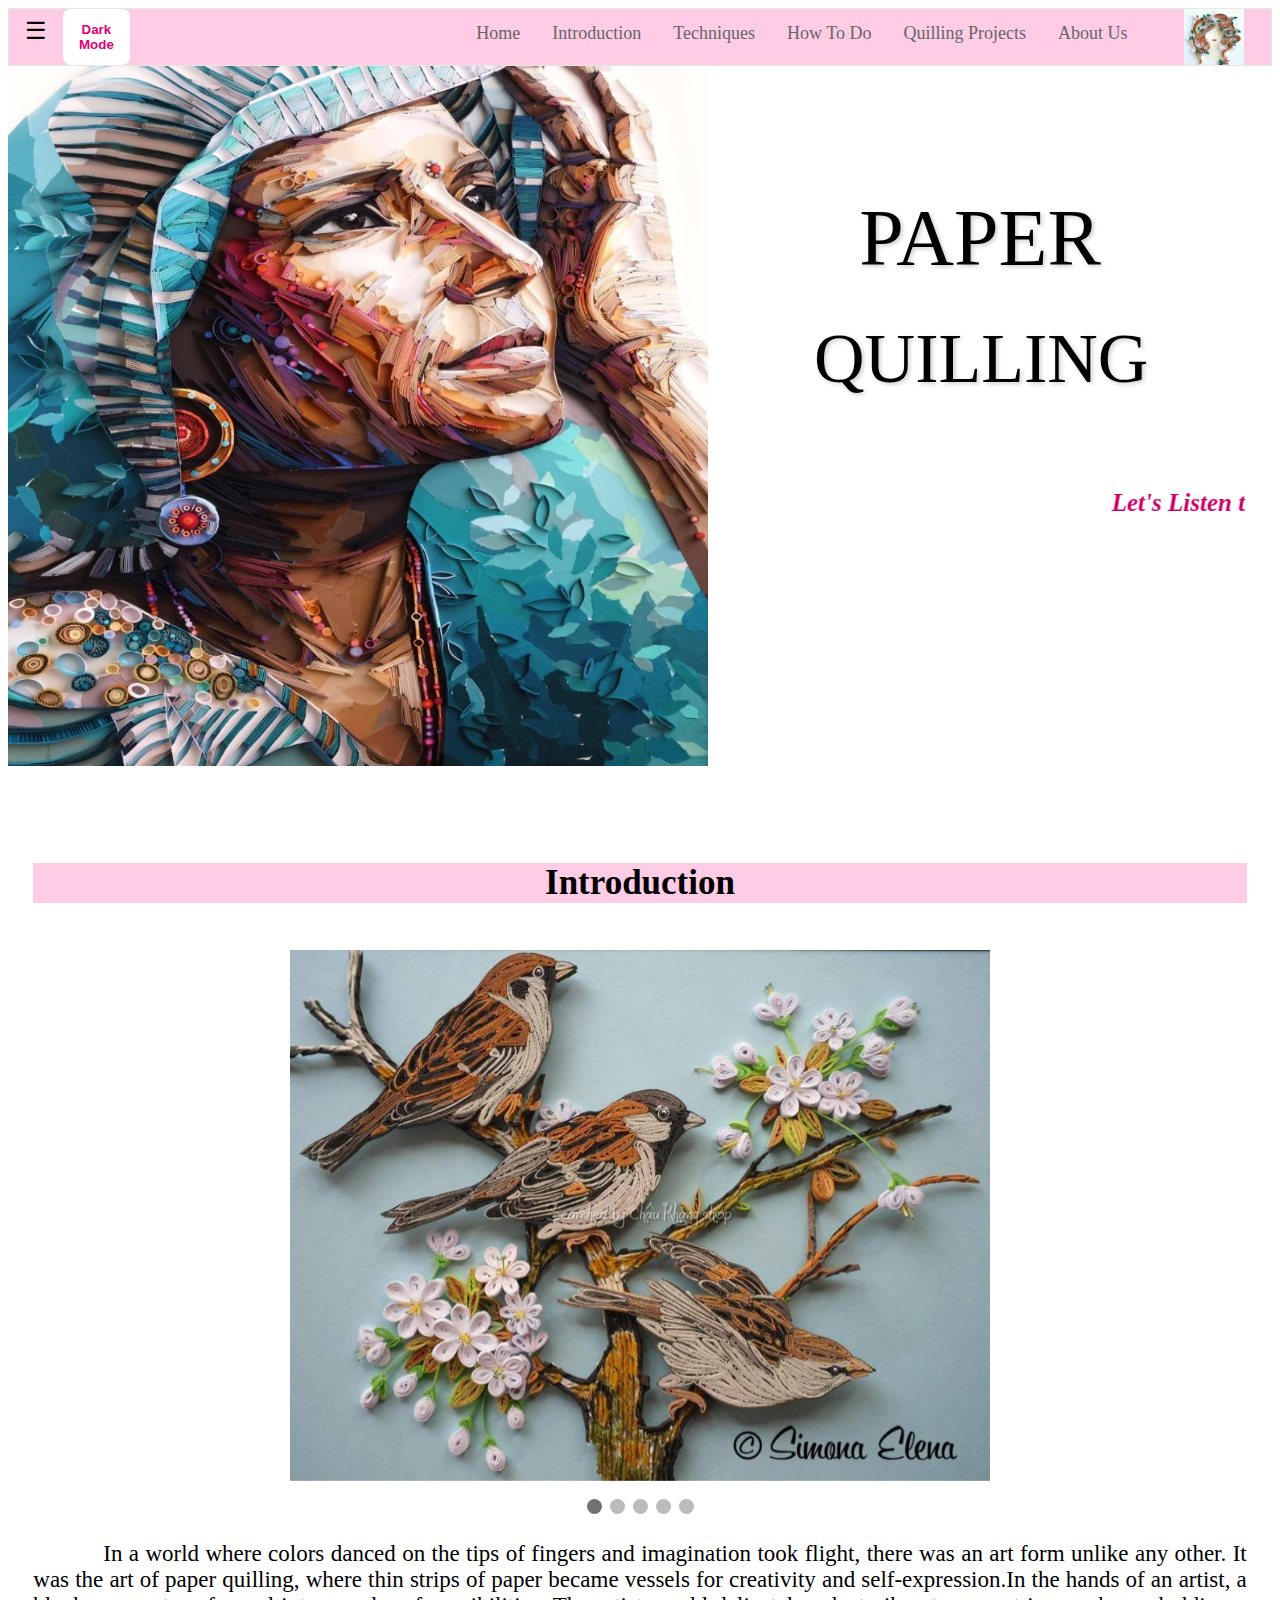
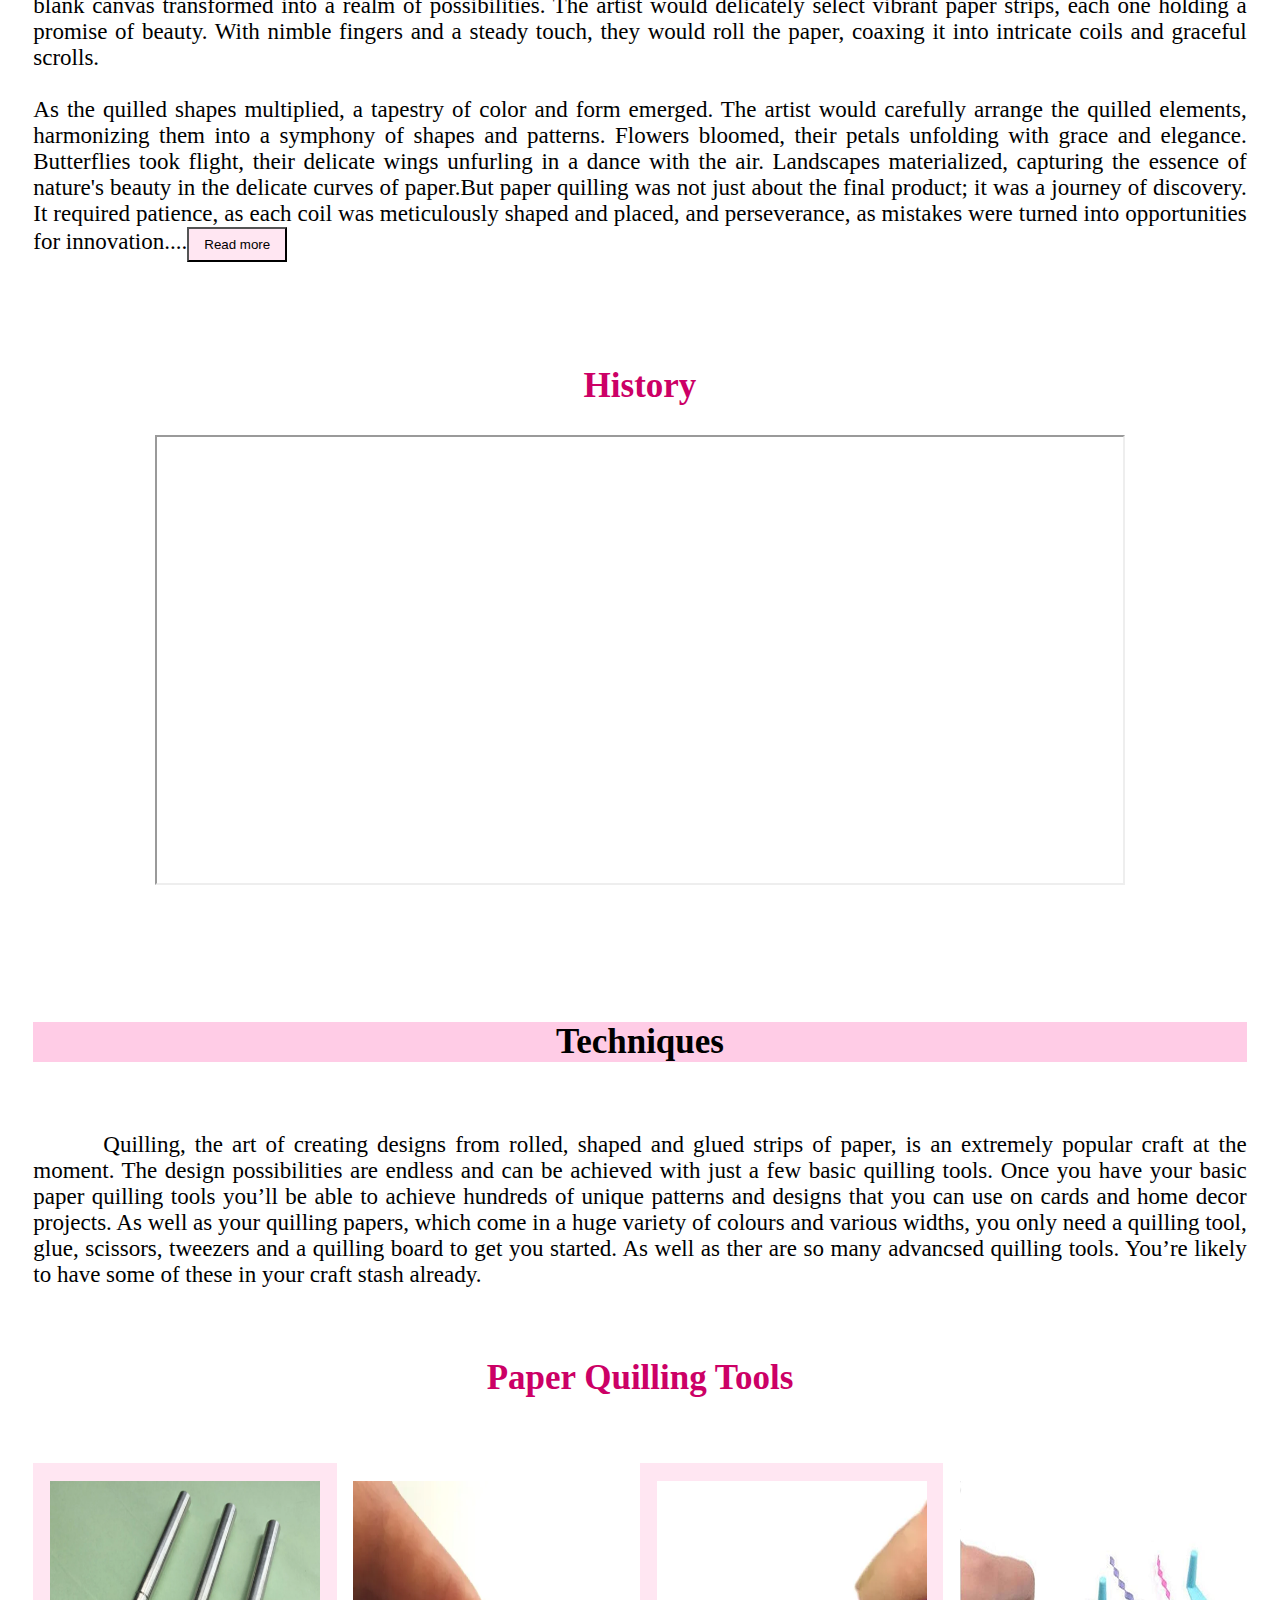
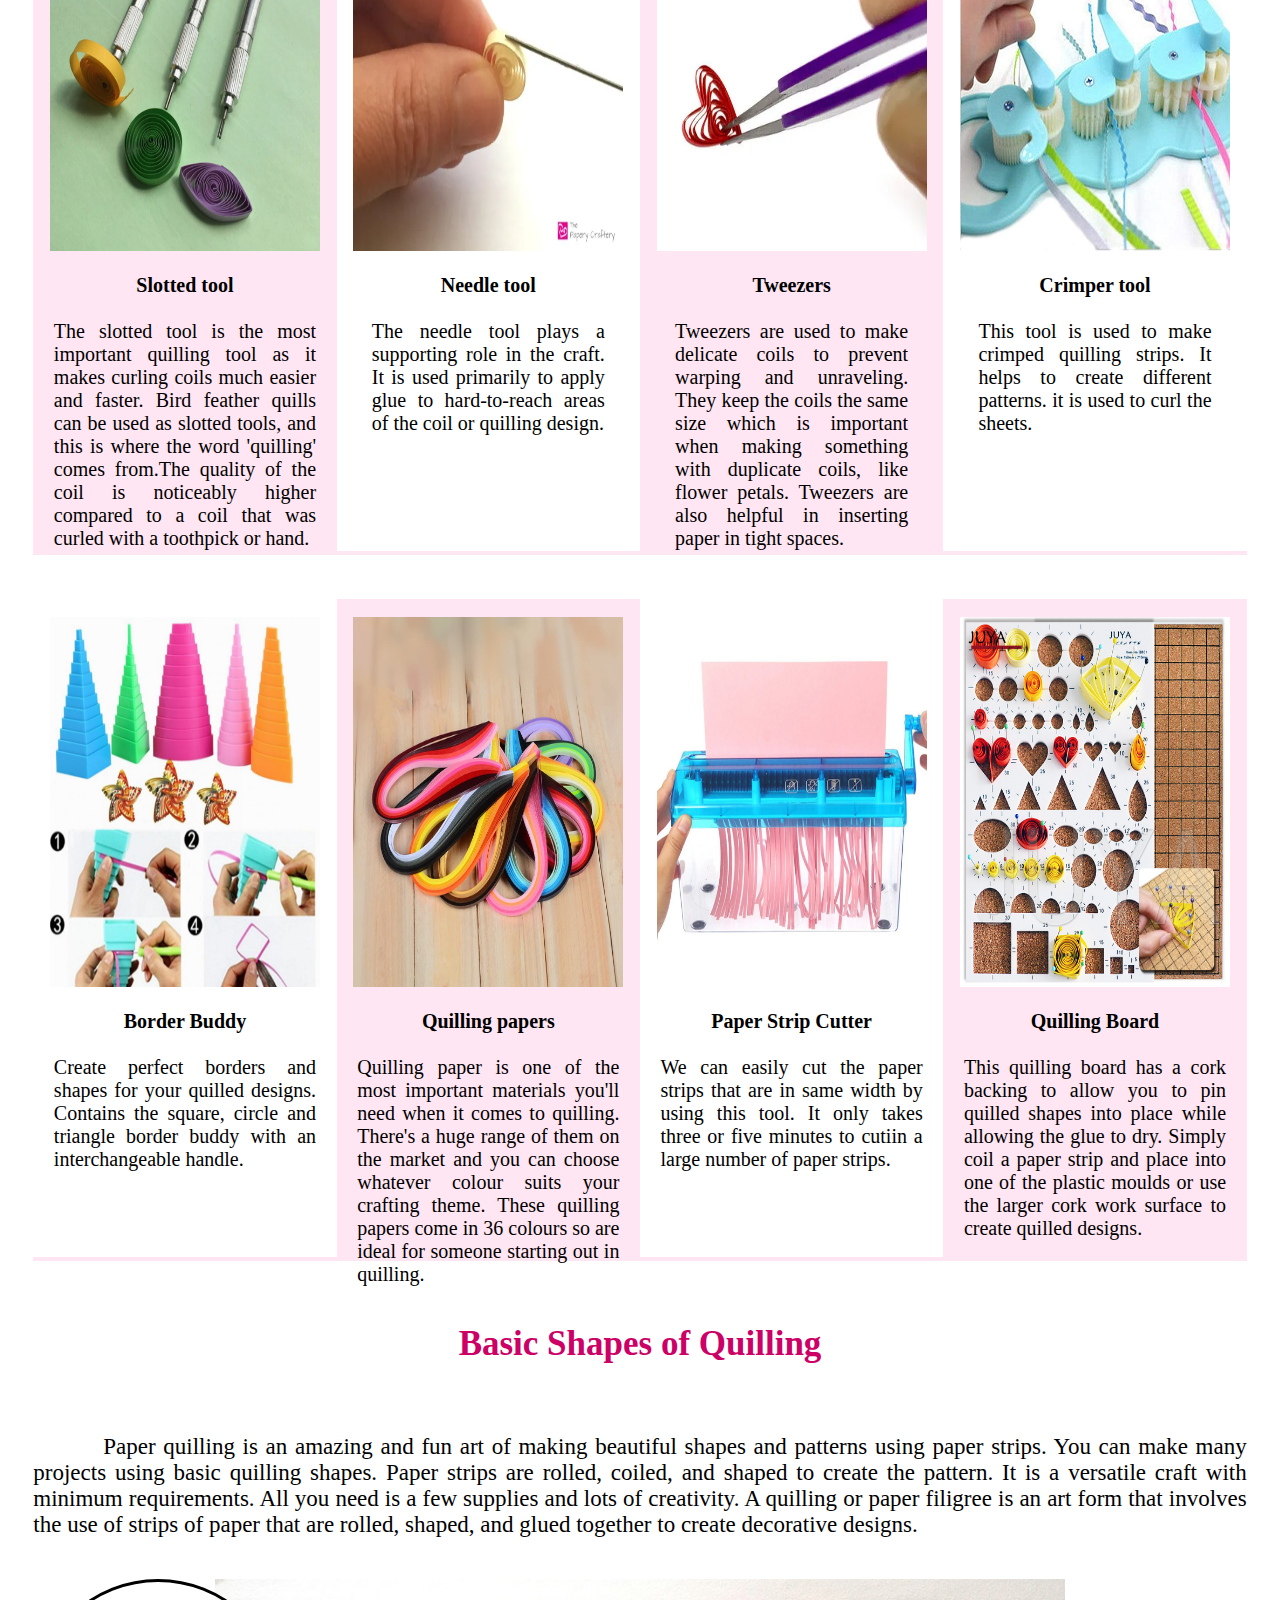
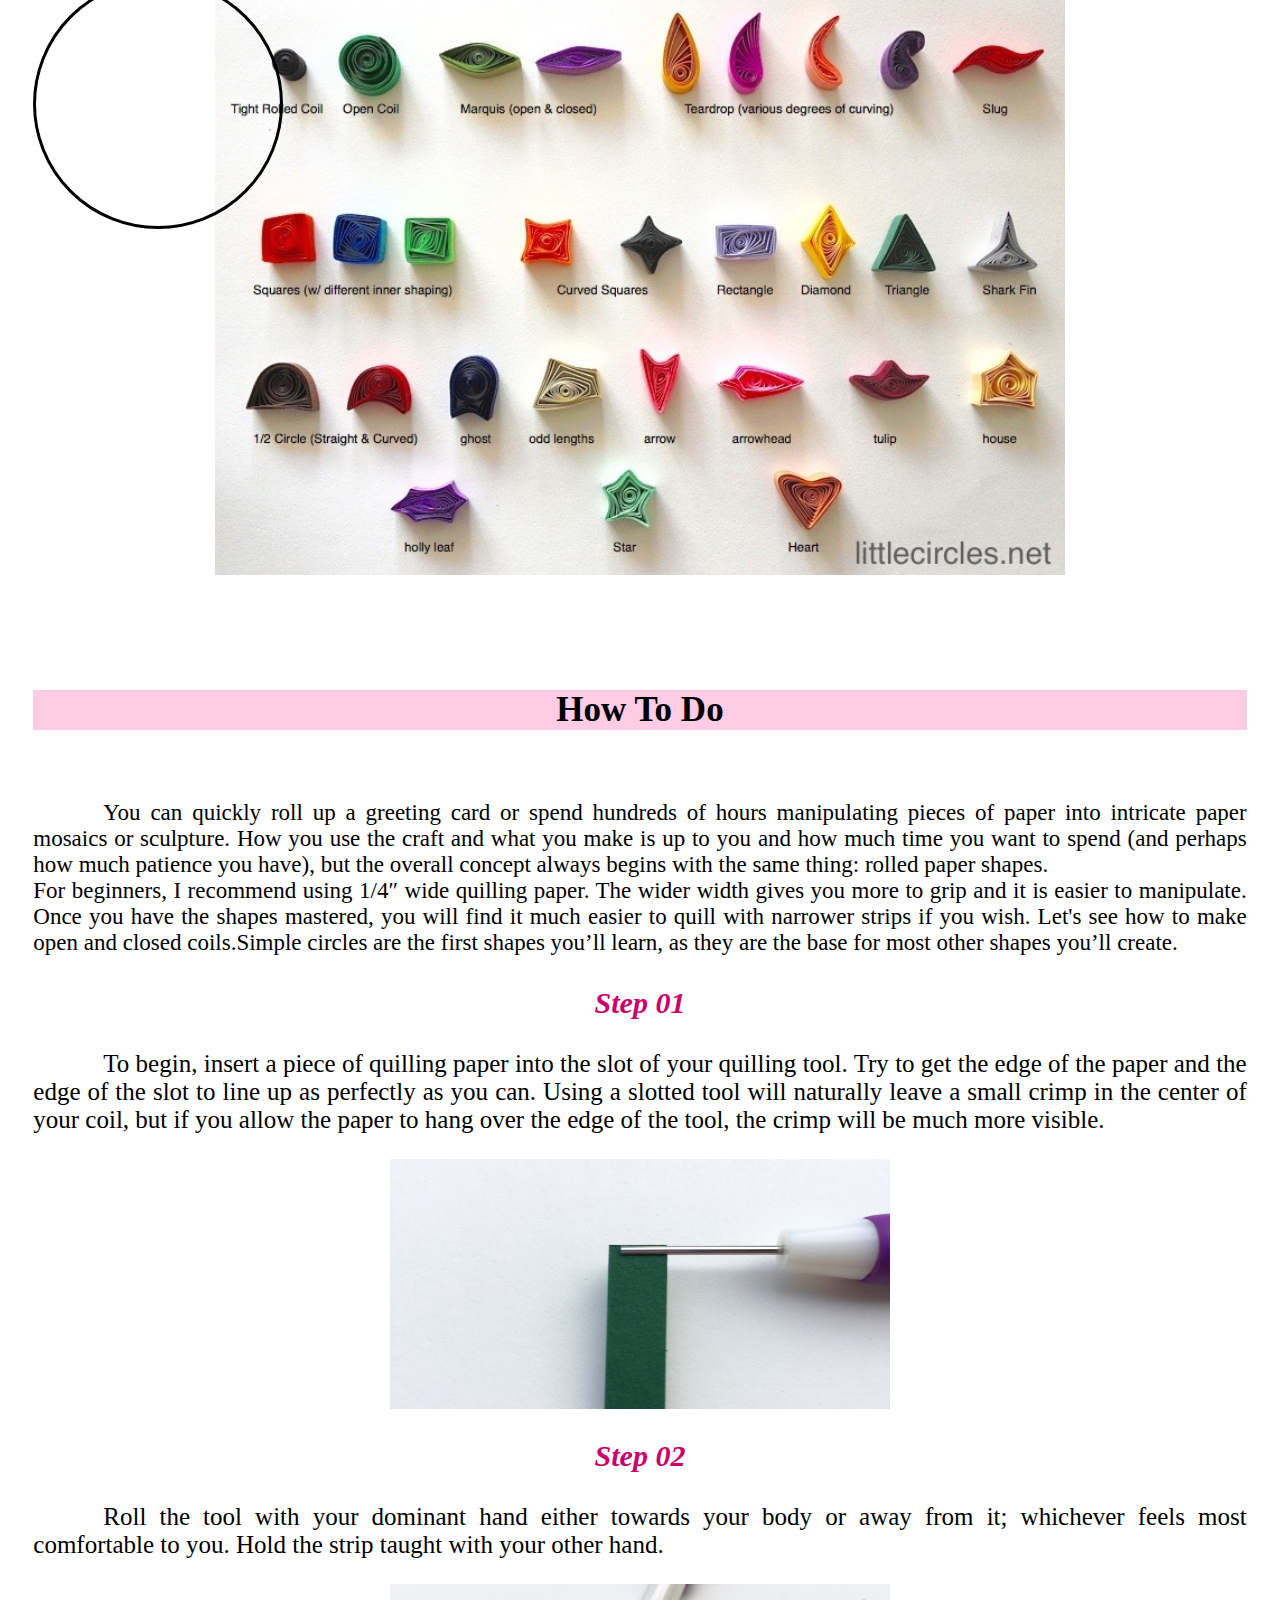
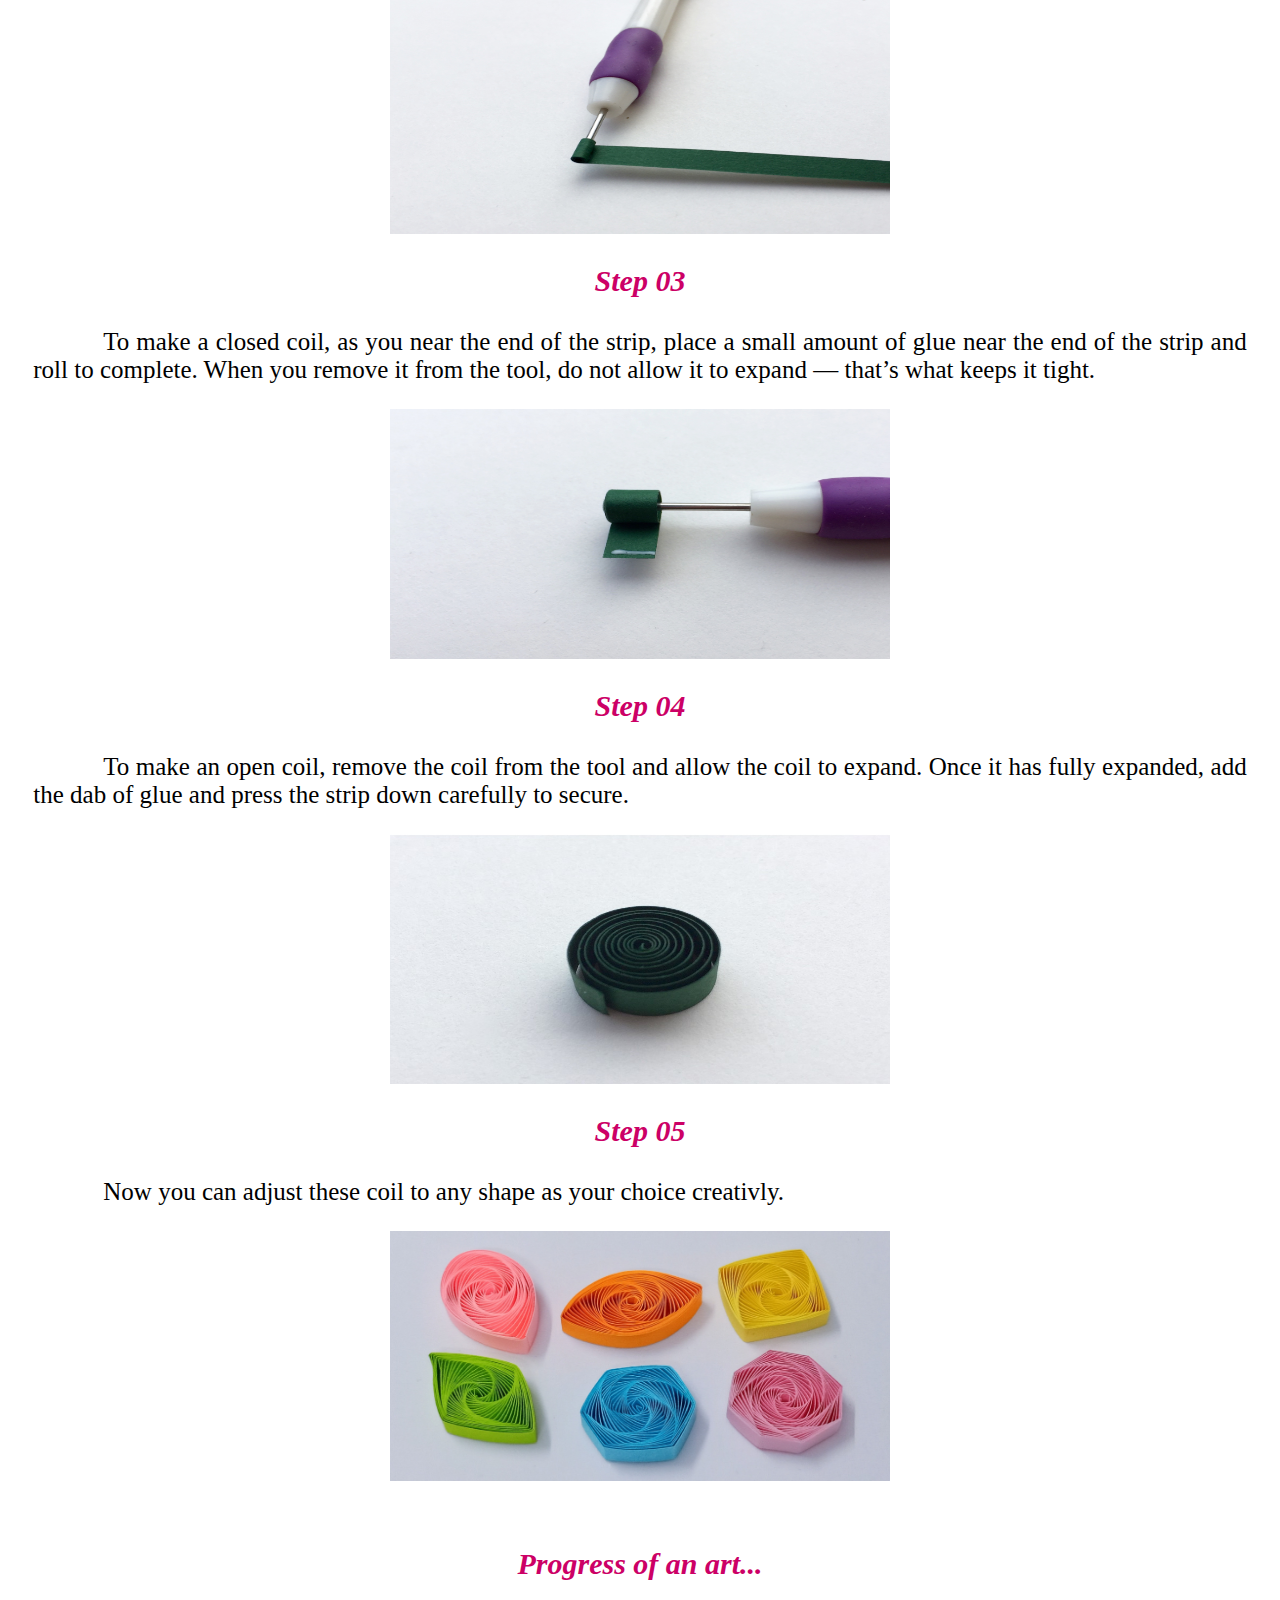
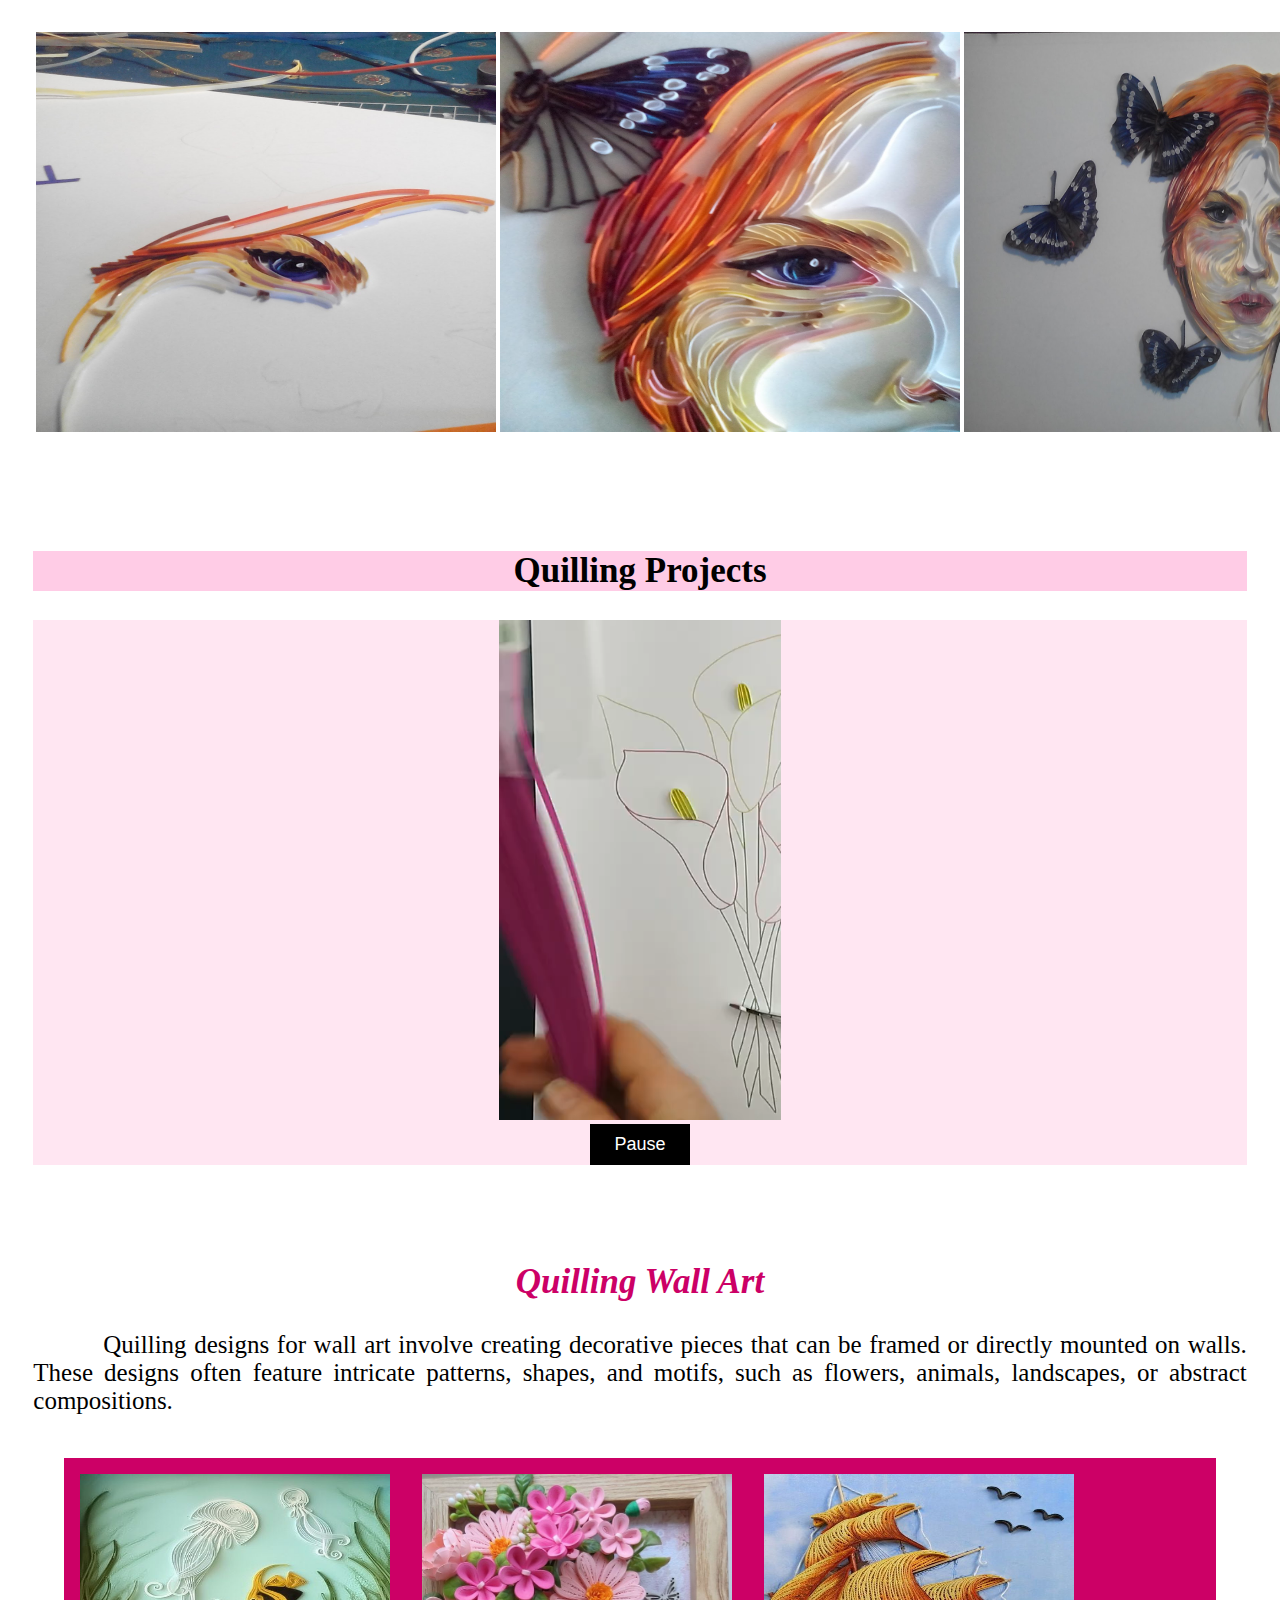
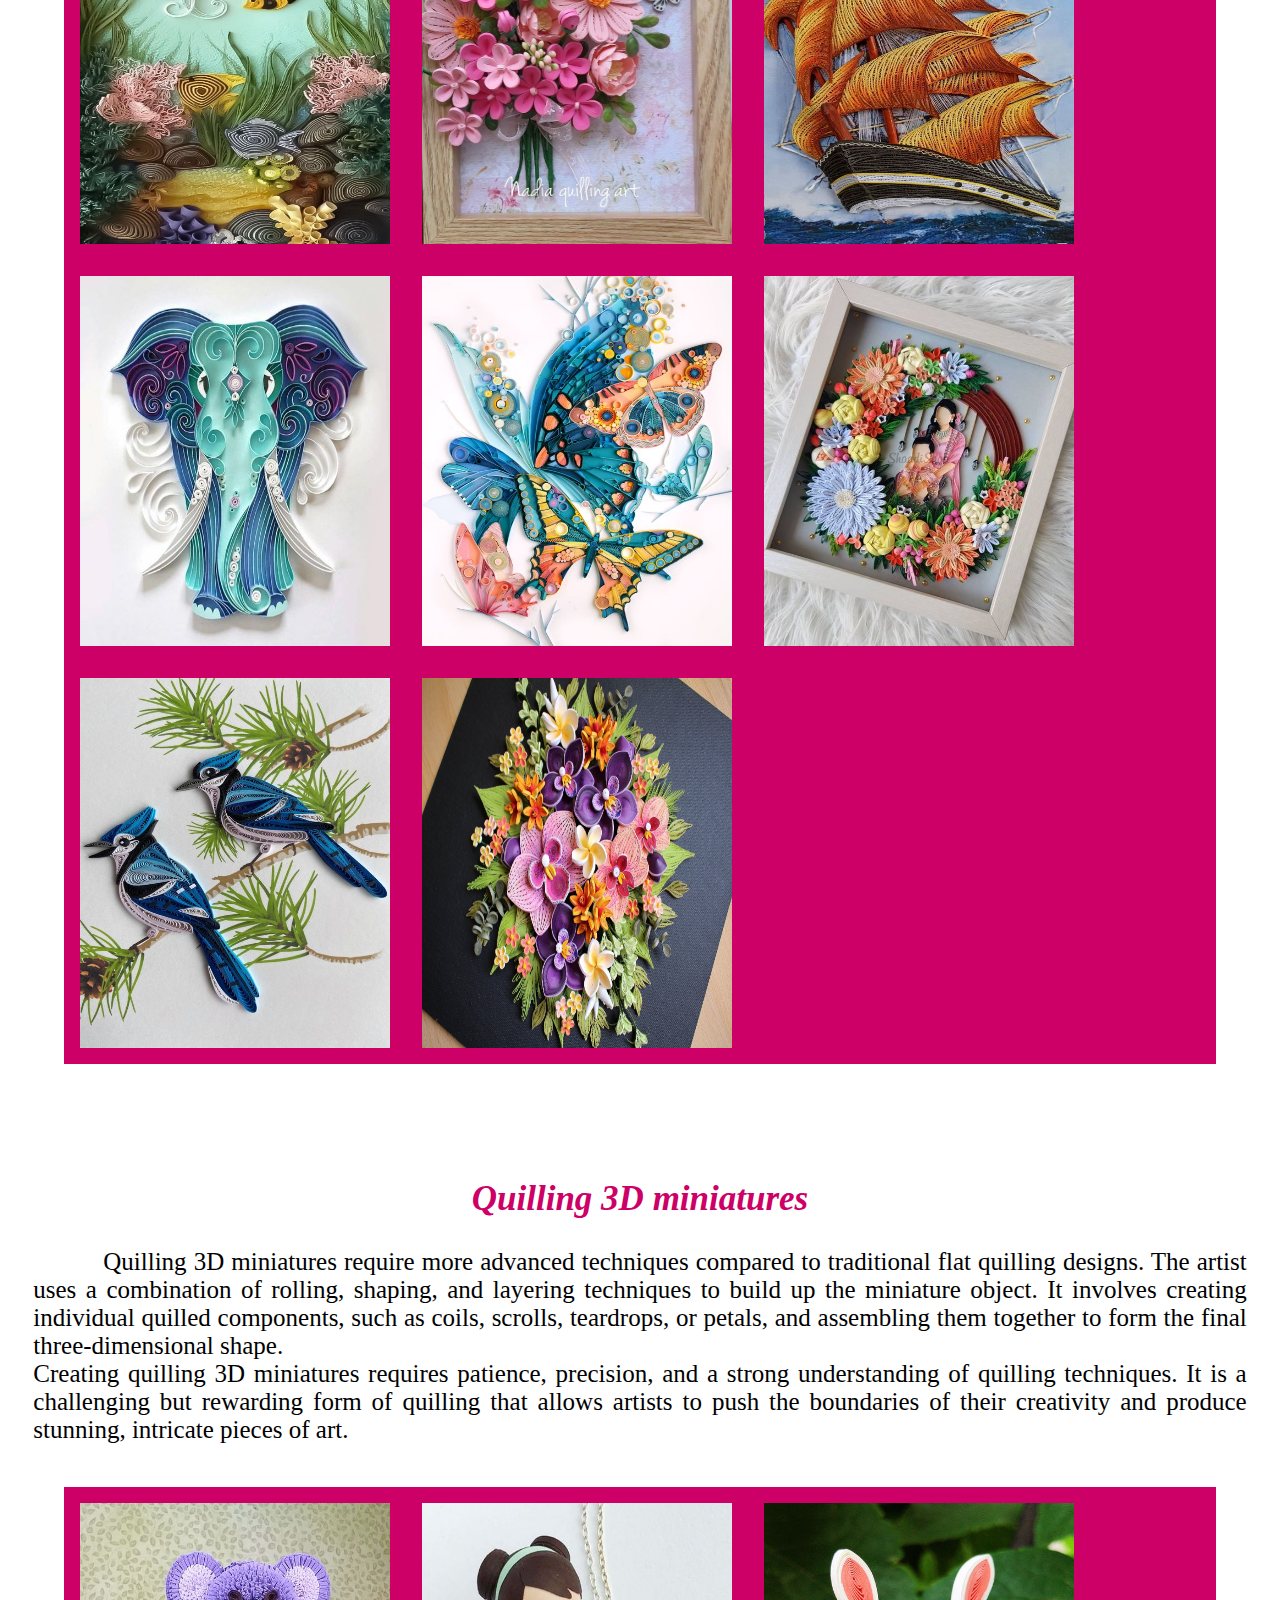
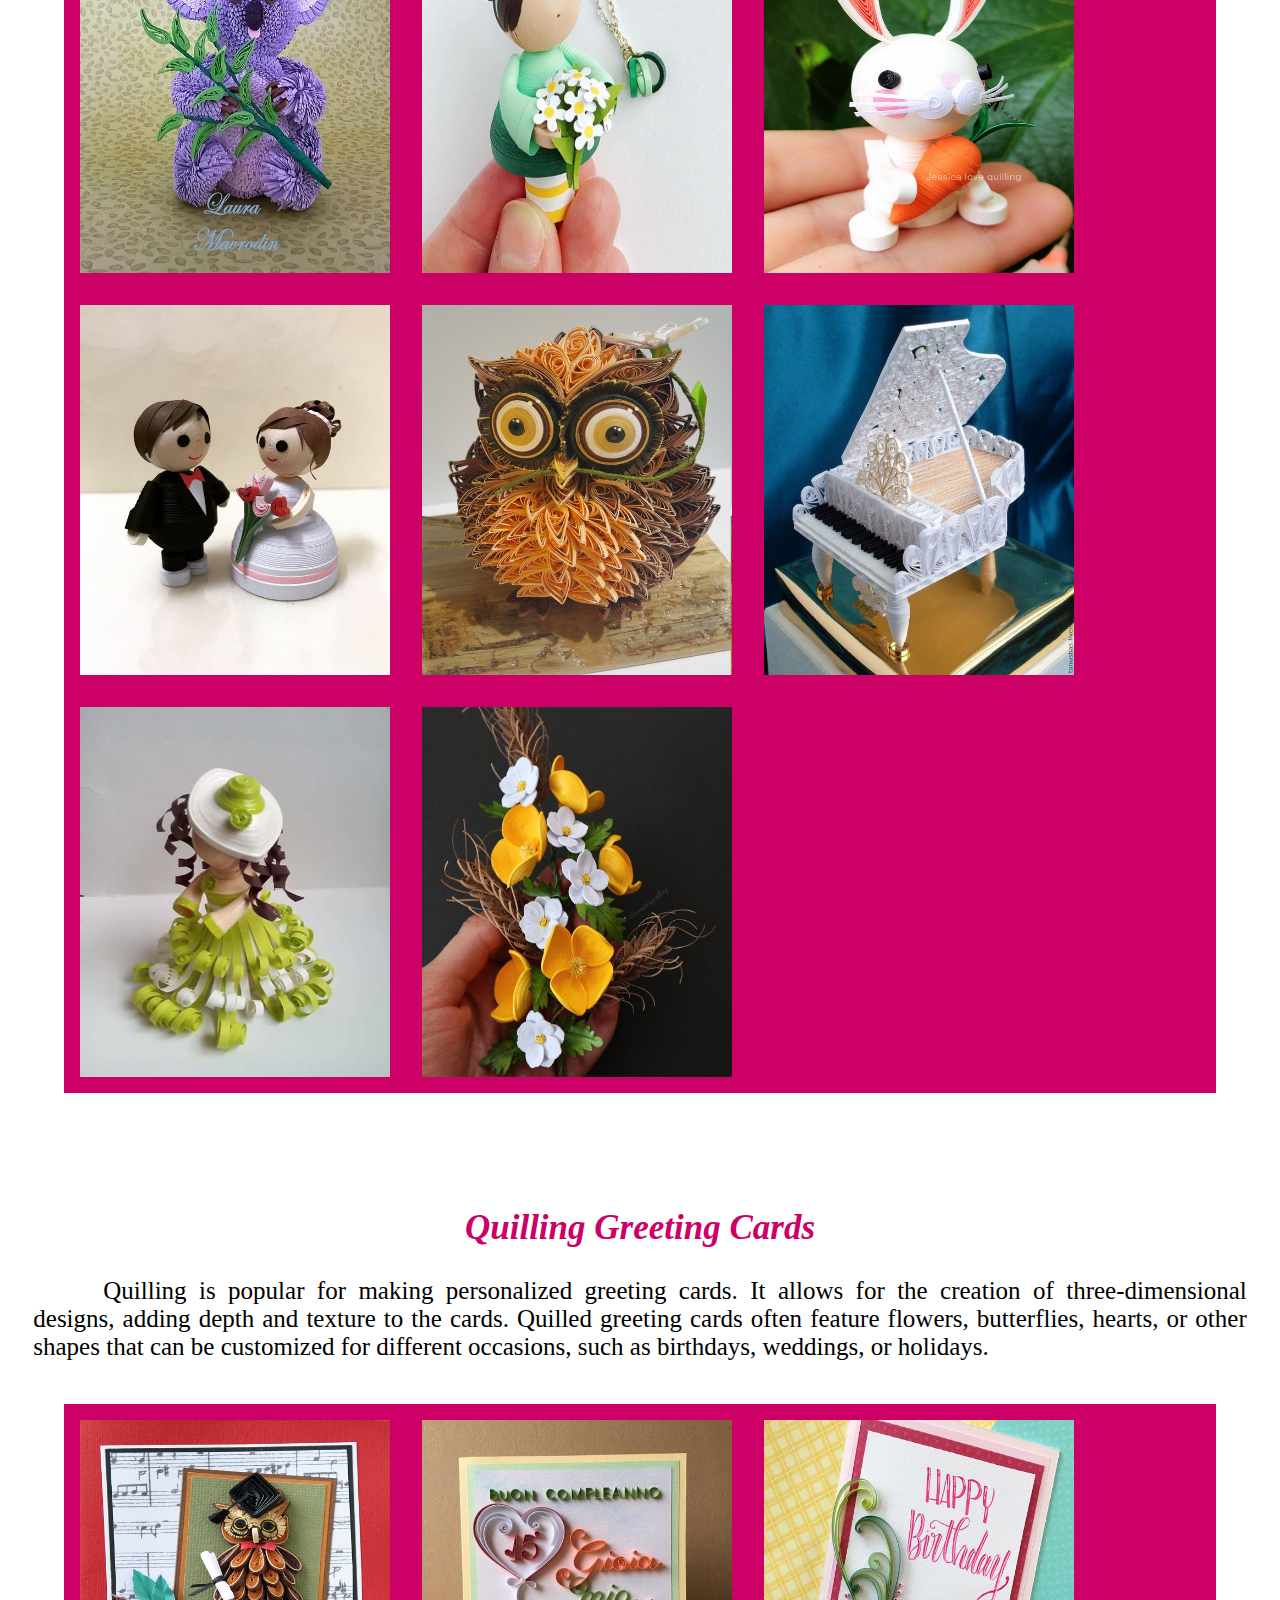
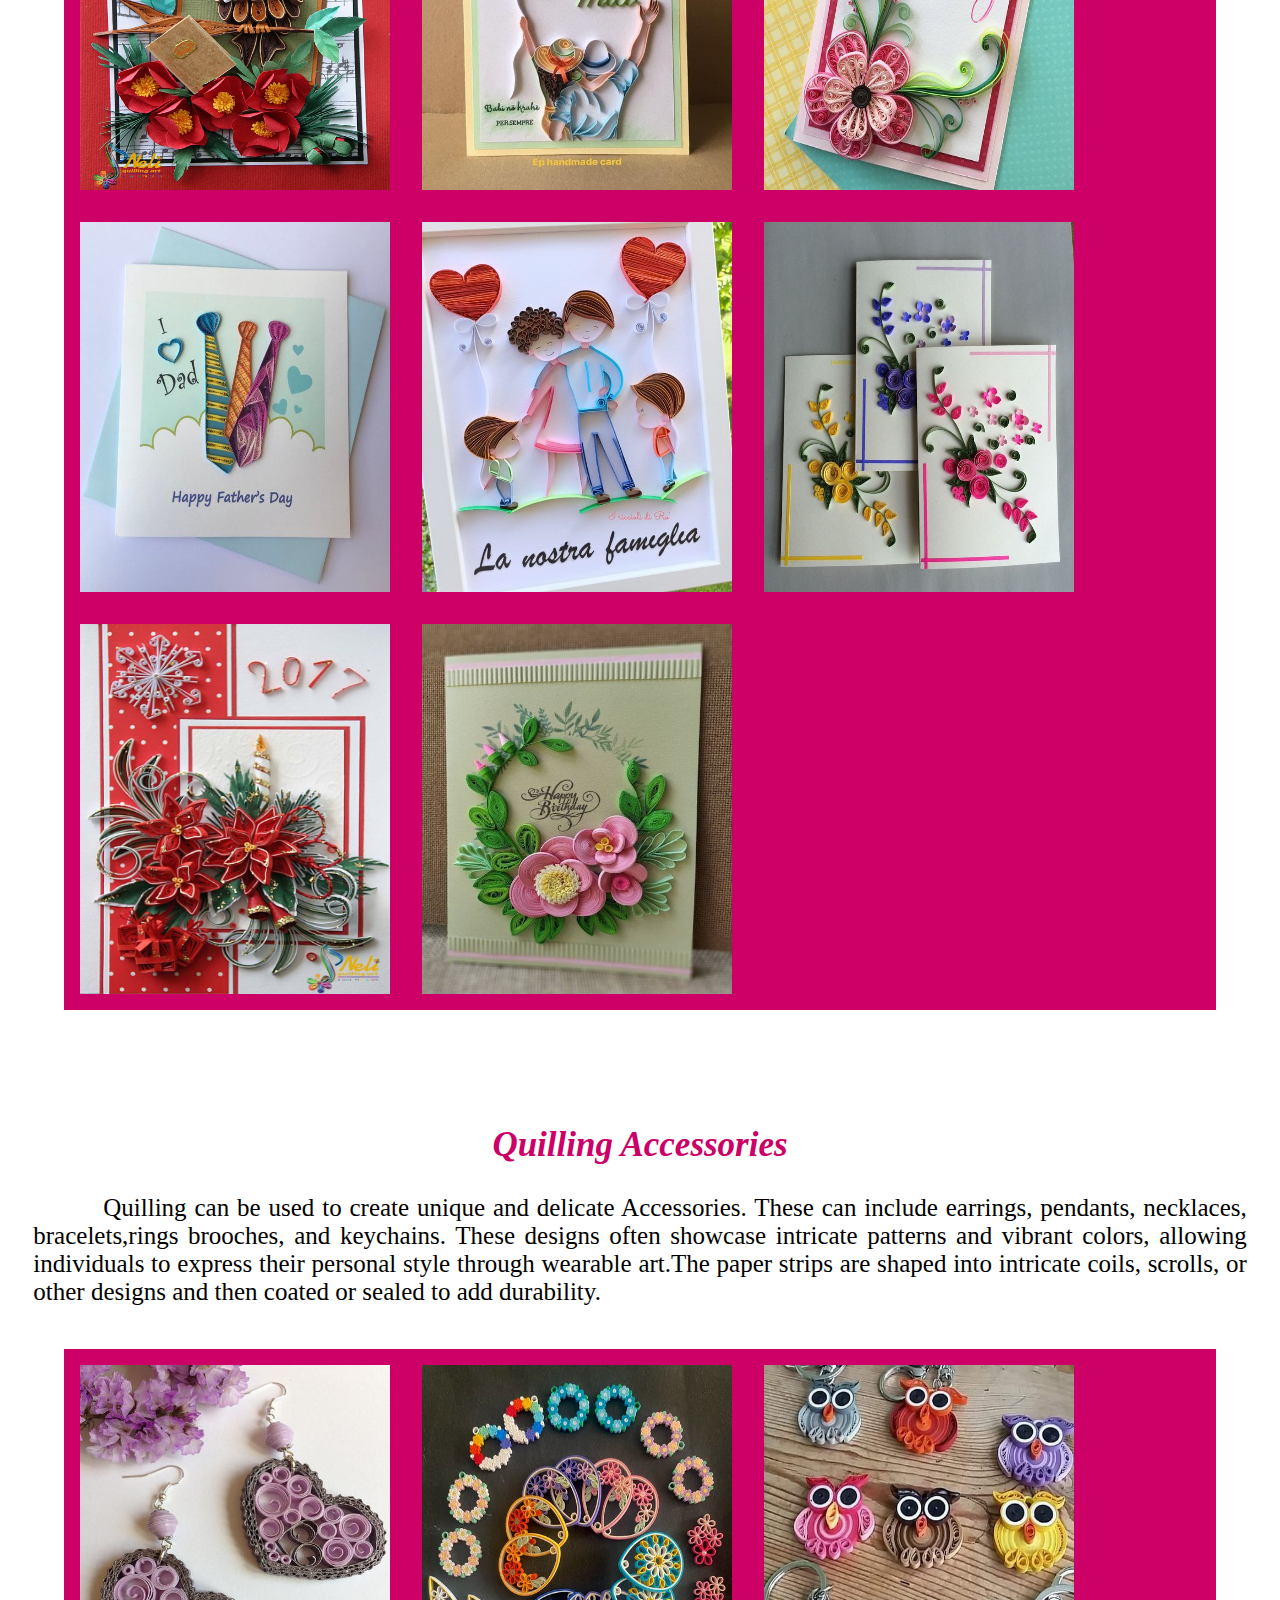
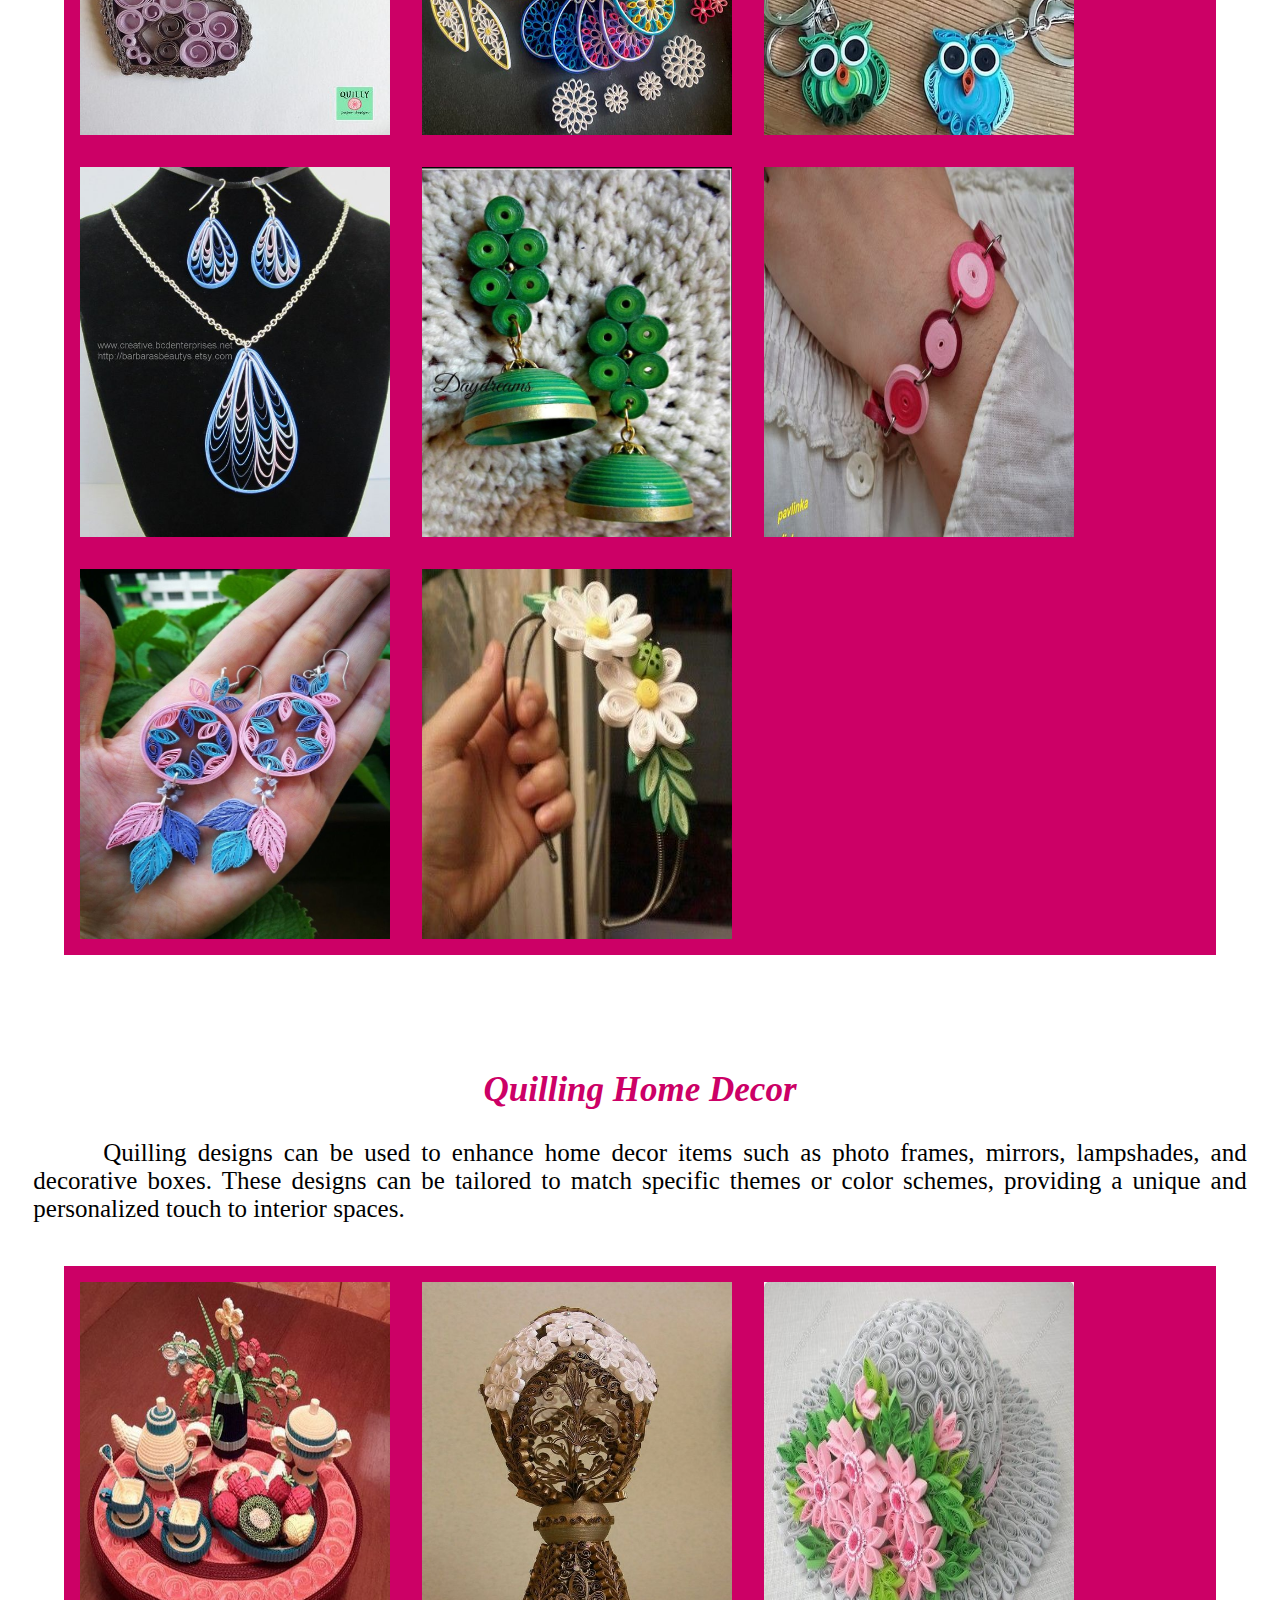
==== index.html @ da80f82f "Add files via upload" ====
<!DOCTYPE html>
<html>

<head>
	<title>Art Of Quilling</title>
  <meta name="viewport" content="width=device-width, initial-scale=1.0">
	<link rel="stylesheet" type="text/css" href="quil_style.css">
  <link rel="stylesheet" type="text/css" href="w3Source.css">
  <script src="my_jscript.js"></script>
</head>


<body>


<!-- Sidebar -->
<div class="w3-sidebar w3-bar-block w3-border-right" style="display:none" id="mySidebar">
  <button onclick="w3_close()" class="w3-bar-item w3-large">Close &times;</button>
  
  <a href="#section_home" class="w3-bar-item w3-button">Home</a>
  <br>

  <a href="#section1" class="w3-bar-item w3-button">Introducction</a>
  <br>

  <a href="#section1_1" class="w3-bar-item w3-button">History</a>
  <br>

  <a href="#section3" class="w3-bar-item w3-button">How To Do</a>
  <br>

  <div class="w3-dropdown-hover w3-mobile">
      <button class="w3-button" style="font-size:20px;">Techniques <i class="fa fa-caret-down"></i></button>
      <div class="w3-dropdown-content w3-bar-block w3-dark-grey">
        <a href="#section2_1" class="w3-bar-item w3-button w3-mobile">Quilling Tools</a>
        <a href="#section2_2" class="w3-bar-item w3-button w3-mobile">Quilling Shapes</a>
      </div>
  </div>
  <br><br><br><br><br>

  <div class="w3-dropdown-hover w3-mobile">
      <button class="w3-button" style="font-size:20px;" >Quilling Projects <i class="fa fa-caret-down"></i></button>
      <div class="w3-dropdown-content w3-bar-block w3-dark-grey">
        <a href="#section4_1" class="w3-bar-item w3-button w3-mobile">Quilling Wall Art</a>
        <a href="#section4_2" class="w3-bar-item w3-button w3-mobile">Quilling 3D Miniatures</a>
        <a href="#section4_3" class="w3-bar-item w3-button w3-mobile">Quilling Greating Cards</a>
        <a href="#section4_4" class="w3-bar-item w3-button w3-mobile">Quilling jewlery</a>
        <a href="#section4_5" class="w3-bar-item w3-button w3-mobile">Quilling Home Decor</a>
      </div>
  </div>

</div>


<!--navigation bar-->
<ul class="topnav">
  <li>  &nbsp;&nbsp;&nbsp;&nbsp;&nbsp;&nbsp;&nbsp;&nbsp;  <img src="22.jpg" height="58px" width="60px" alt="logo of quilling">  &nbsp;&nbsp;&nbsp;&nbsp;&nbsp;  </a></li>
  <button onclick="myFunction()" style="height:56px; background-color: white; color: #e60073;" class="w3-button w3-black w3-round-large"><b>Dark<br>Mode</b></button>
  <li><a href="#section5">About Us</a></li>
  <li><a href="#section4">Quilling Projects</a></li>
  <li><a href="#section3">How To Do</a></li>
  <li><a href="#section2">Techniques</a></li>
  <li><a href="#section1">Introduction</a></li>
  <li><a href="#section_home">Home</a></li>
  <li  style="float: left;"><button class="w3-button w3-pink w3-xlarge" onclick="w3_open()">☰</button></li>
</ul>


<!--home section-->
<div id="section_home">
<div class="flex-container_home">

  <div class="main-row" width="40%">

    <div class="column">
      <img src="first2.jpg"; width="700"; height="700">
    </div>

    <div class="column" width="60%" id="column_r">

    	<div class="header">
        <br><br><br><br><br>
 			  <h1 id="h1_1" class="small">PAPER&nbsp;</h1>
        <h1 id="h1_2">QUILLING&nbsp;</h1><br>
			  <p id="p1"><marquee direction="left" scrollamount="10" width="510"><i><b>Let's Listen the Songs Of Papers... It's Amaizing..!!&nbsp;&nbsp;&nbsp;</b></i></marquee></p>
		</div>
    </div>
  </div>
</div>
</div>

<center><div style="width: 96%;">

<!--starting of further sections-->

<div id="section1">
  <p>&nbsp;</p><br>
  <h2 id="h2_1">Introduction</h2><br>


  <!--<marquee direction="right" scrollamount="10" >
    <div class="flex-container_0">
      <div><img src="3d8.jpg" width="310px" height="350px"></div>
      <div><img src="o.jpg" width="310px" height="350px"></div>
      <div><img src="slide2.jpg" width="330px" height="350px"></div> 
      <div><img src="tiger.jpg" width="330px" height="350px"></div>
    </div>
  </marquee><br><br>-->


  <!--image slider -->
<div class="slideshow-container">

  <div class="mySlides fade">
    <img src="k8.jpg" alt="an image of image slider." style="width:100%">
  </div>

  <div class="mySlides fade">
    <img src="k4.jpg" alt="an image of image slider." style="width:100%">
  </div>

  <div class="mySlides fade">
    <img src="k3.jpg" alt="an image of image slider." style="width:100%">
  </div>


  <div class="mySlides fade">
    <img src="ho4.jpg" alt="an image of image slider." style="width:100%">
  </div>

  <div class="mySlides fade">
    <img src="k1.jpg" alt="an image of image slider." style="width:100%">
  </div>

</div>
<br>

<div style="text-align:center">
  <span class="dot"></span> 
  <span class="dot"></span> 
  <span class="dot"></span> 
  <span class="dot"></span> 
  <span class="dot"></span>  
</div>

<script>
let slideIndex = 0;
showSlides();

function showSlides() {
  let i;
  let slides = document.getElementsByClassName("mySlides");
  let dots = document.getElementsByClassName("dot");
  for (i = 0; i < slides.length; i++) {
    slides[i].style.display = "none";  
  }
  slideIndex++;
  if (slideIndex > slides.length) {slideIndex = 1}    
  for (i = 0; i < dots.length; i++) {
    dots[i].className = dots[i].className.replace(" active", "");
  }
  slides[slideIndex-1].style.display = "block";  
  dots[slideIndex-1].className += " active";
  setTimeout(showSlides, 2000); // Change image every 2 seconds
}
</script>




  <p id="p2">In a world where colors danced on the tips of fingers and imagination took flight, there was an art form unlike any other. It was the art of paper quilling, where thin strips of paper became vessels for creativity and self-expression.In the hands of an artist, a blank canvas transformed into a realm of possibilities. The artist would delicately select vibrant paper strips, each one holding a promise of beauty. With nimble fingers and a steady touch, they would roll the paper, coaxing it into intricate coils and graceful scrolls.<br><br>As the quilled shapes multiplied, a tapestry of color and form emerged. The artist would carefully arrange the quilled elements, harmonizing them into a symphony of shapes and patterns. Flowers bloomed, their petals unfolding with grace and elegance. Butterflies took flight, their delicate wings unfurling in a dance with the air. Landscapes materialized, capturing the essence of nature's beauty in the delicate curves of paper.But paper quilling was not just about the final product; it was a journey of discovery. It required patience, as each coil was meticulously shaped and placed, and perseverance, as mistakes were turned into opportunities for innovation.<span id="dots">...</span><span id="more"> <br><br> When the quilling masterpiece was complete, it radiated with a unique aura. It whispered stories of dedication and passion, inviting viewers to explore its intricate details. Each quilled creation was a testament to the human capacity for transformation, turning ordinary materials into extraordinary works of art.In the hands of an artist, paper quilling became an enchanting dance, a dance that breathed life into paper, that weaved dreams into reality, and that reminded us of the extraordinary beauty that could be found in the simplest of materials.</span><button onclick="FunctionRead()" id="myBtn" style="height:35px; width: 100px; background-color:#ffe6f2; color: black;">Read more</button> </p>



  <div id="section1_1">
  <p>&nbsp;</p><br>
  <h2 id="h2_3">History</h2>
  <center><iframe src="History.pdf#toolbar=0" width="80%" height="450px"></iframe></center><br><br>
  </div>
</div>



<div id="section2">
  <p>&nbsp;</p><br>
  <h2 id="h2_1">Techniques</h2><br>

  <p id="p2">Quilling, the art of creating designs from rolled, shaped and glued strips of paper, is an extremely popular craft at the moment. The design possibilities are endless and can be achieved with just a few basic quilling tools. Once you have your basic paper quilling tools you’ll be able to achieve hundreds of unique patterns and designs that you can use on cards and home decor projects. As well as your quilling papers, which come in a huge variety of colours and various widths, you only need a quilling tool, glue, scissors, tweezers and a quilling board to get you started. As well as ther are so many advancsed quilling tools. You’re likely to have some of these in your craft stash already.</p>


  <div id="section2_1">
  <p>&nbsp;</p>
  <h2 id="h2_3">Paper Quilling Tools</h2>
  <br><br>

      <div id="dm1" class="responsive" style="background-color: #ffe6f2;">
        <div class="gallery"><br>
          <a target="_blank" href="tool1.jpg">
            <img src="tool1.jpg" alt="Slotted tool" width="270" height="370" class="w3-hover-opacity">
          </a>
          <div class="desc" style="text-align: justify; font-size: 20px; width: 90%; height: 300px;"><br><center><b>Slotted tool</center></b><br>
      The slotted tool is  the most important quilling tool as it makes curling coils much easier and faster. Bird feather quills can be used as slotted tools, and this is where the word 'quilling' comes from.The quality of the coil is noticeably higher compared to a coil that was curled with a toothpick or hand. </div>
        </div>
      </div>


      <div class="responsive" >
        <div class="gallery"><br>
          <a target="_blank" href="needle1.jpg">
            <img src="needle1.jpg" alt="Needle tool" width="270" height="370" class="w3-hover-opacity">
          </a>
      <div class="desc" style="text-align: justify; width: 80%; font-size: 20px; height: 300px;" ><br><center><b>Needle tool</center></b><br>
      The needle tool plays a supporting role in the craft. It is used primarily to apply glue to hard-to-reach areas of the coil or quilling design.</div>
        </div>
      </div>


      <div id="dm1" class="responsive" style="background-color: #ffe6f2;">
        <div class="gallery"><br>
          <a target="_blank" href="tool4.jpg">
            <img src="tool4.jpg" alt="Forest" width="270" height="370" class="w3-hover-opacity">
          </a>
          <div class="desc" style="text-align: justify; width: 80%; font-size: 20px; height: 300px;"><br><center><b>Tweezers</center></b><br>
      Tweezers are used to make delicate coils to prevent warping and unraveling. They keep the coils the same size which is important when making something with duplicate coils, like flower petals. Tweezers are also helpful in inserting paper in tight spaces.</div>
        </div>
      </div>


      <div class="responsive" >
        <div class="gallery"><br>
          <a target="_blank" href="tool5.jpg">
            <img src="tool5.jpg" alt="Forest" width="270" height="370" class="w3-hover-opacity">
          </a>
          <div class="desc" style="text-align: justify; width: 80%; font-size: 20px; height: 300px;"><br><center><b>Crimper tool</center></b><br>
      This tool is used to make crimped quilling strips. It helps to create different patterns. it is used to curl the sheets.</div>
        </div>
      </div>
      <br>


      <hr class="new1"><br><br>


      <div class="responsive">
        <div class="gallery"><br>
          <a target="_blank" href="border buddy.jpg">
            <img src="border buddy.jpg" alt="Border Buddy" width="270" height="370" class="w3-hover-opacity">
          </a>
          <div class="desc" style="text-align: justify; font-size: 20px; width: 90%; height: 270px;"><br><center><b>Border Buddy</center></b><br>
      Create perfect borders and shapes for your quilled designs. Contains the square, circle and triangle border buddy with an interchangeable handle.
          </div>
        </div>
      </div>


      <div id="dm1" class="responsive"style="background-color:#ffe6f2;">
        <div class="gallery"><br>
          <a target="_blank" href="ppr.jpg">
            <img src="ppr.jpg" alt="paper strips" width="270" height="370" class="w3-hover-opacity">
          </a>
          <div class="desc" style="text-align: justify; font-size: 20px; width: 90%; height: 270px;"><br><center><b>Quilling papers</center></b><br>
      Quilling paper is one of the most important materials you'll need when it comes to quilling. There's a huge range of them on the market and you can choose whatever colour suits your crafting theme. These quilling papers come in 36 colours so are ideal for someone starting out in quilling. </div>
        </div>
      </div>


      <div class="responsive">
        <div class="gallery"><br>
          <a target="_blank" href="tool.jpg">
            <img src="tool.jpg" alt="Paper Cutter" width="270" height="370" class="w3-hover-opacity">
          </a>
          <div class="desc" style="text-align: justify; font-size: 20px; width: 90%; height: 270px;"><br><center><b>Paper Strip Cutter</center></b><br>
      We can easily cut the paper strips that are in same width by using this tool. It only takes three or five minutes to cutiin a large number of paper strips. </div>
        </div>
      </div>


      <div id="dm1" class="responsive" style="background-color: #ffe6f2;">
        <div class="gallery"><br>
          <a target="_blank" href="z.jpg">
            <img src="z.jpg" alt="Quilling board" width="270" height="370" class="w3-hover-opacity">
          </a>
          <div class="desc" style="text-align: justify; font-size: 20px; width: 90%; height: 270px;"><br><center><b>Quilling Board</center></b><br>
      This quilling board has a cork backing to allow you to pin quilled shapes into place while allowing the glue to dry. Simply coil a paper strip and place into one of the plastic moulds or use the larger cork work surface to create quilled designs.</div>
        </div>
      </div>
  </div>
    
  <hr class="new1">


  <div id="section2_2">
  <p>&nbsp;</p>
  <h2 id="h2_3">Basic Shapes of Quilling</h2>
  <br>
  <p id="p2">Paper quilling is an amazing and fun art of making beautiful shapes and patterns using paper strips. You can make many projects using basic quilling shapes. Paper strips are rolled, coiled, and shaped to create the pattern. It is a versatile craft with minimum requirements. All you need is a few supplies and lots of creativity. A quilling or paper filigree is an art form that involves the use of strips of paper that are rolled, shaped, and glued together to create decorative designs. </p><br>

    <div class="img-magnifier-container">
      <img src="shapes.jpg" id="myimage" alt="Basic Quilling Shapes" width="70%"><br>
    </div>

  </div>
</div>
<br>

<script>
/* Initiate Magnify Function
with the id of the image, and the strength of the magnifier glass:*/
magnify("myimage", 3);
</script>



<div id="section3">
    <p>&nbsp;</p><br>
    <h2 id="h2_1">How To Do</h2><br>
    <p id="p2">You can quickly roll up a greeting card or spend hundreds of hours manipulating pieces of paper into intricate paper mosaics or sculpture. How you use the craft and what you make is up to you and how much time you want to spend (and perhaps how much patience you have), but the overall concept always begins with the same thing: rolled paper shapes.<br>For beginners, I recommend using 1/4″ wide quilling paper. The wider width gives you more to grip and it is easier to manipulate. Once you have the shapes mastered, you will find it much easier to quill with narrower strips if you wish. Let's see how to make open and closed coils.Simple circles are the first shapes you’ll learn, as they are the base for most other shapes you’ll create.</p>

    <p id="p3"><i><b>Step 01</b></i></p>
    <p id="p4">To begin, insert a piece of quilling paper into the slot of your quilling tool. Try to get the edge of the paper and the edge of the slot to line up as perfectly as you can. Using a slotted tool will naturally leave a small crimp in the center of your coil, but if you allow the paper to hang over the edge of the tool, the crimp will be much more visible.</p>
    <img src="1.jpg" width="500px" height="250px">

    <p id="p3"><i><b>Step 02</b></i></p>
    <p id="p4">Roll the tool with your dominant hand either towards your body or away from it; whichever feels most comfortable to you. Hold the strip taught with your other hand.</p>
    <img src="2.jpg" width="500px" height="250px">


    <p id="p3"><i><b>Step 03</b></i></p>
    <p id="p4">To make a closed coil, as you near the end of the strip, place a small amount of glue near the end of the strip and roll to complete. When you remove it from the tool, do not allow it to expand — that’s what keeps it tight.</p>
    <img src="3.jpg" width="500px" height="250px">

    <p id="p3"><i><b>Step 04</b></i></p>
    <p id="p4">To make an open coil, remove the coil from the tool and allow the coil to expand. Once it has fully expanded, add the dab of glue and press the strip down carefully to secure.</p>
    <img src="4.jpg" width="500px" height="250px">

    <p id="p3"><i><b>Step 05</b></i></p>
    <p id="p4">Now you can adjust these coil to any shape as your choice creativly.</p>
    <img src="5.jpg" width="500px" height="250px">
    <br><br><br>


    <p id="p3"><i><b>Progress of an art...</b></i></p>
    <table>
      <tr>
        <td><br><img src="p1.jpg" alt="part 1" height="400px" width="460px"><br><br></td>
        <td><br><img src="p2.jpg" alt="part 2" height="400px" width="460px"><br><br></td>
        <td><br><img src="p3.jpg" alt="part 3" height="400px" width="460px"><br><br></td>
      </tr>
    </table>

</div>



<div id="section4">
  <p>&nbsp;</p><br>
  <h2 id="h2_1">Quilling Projects</h2>



    <!-- The video -->

  <div id="video_div" style="width:100%; background:#ffe6f2;">
    <video autoplay muted loop id="myVideo" height="500" width="100%">
      <source src="video.mp4" type="video/mp4">
    </video>

    <div>
      <!-- Use a button to pause/play the video with JavaScript -->
      <button id="myBtn2" onclick="samplevideo()">Pause</button>
    </div>
  </div>

    <script>
    var video = document.getElementById("myVideo");
    var btn = document.getElementById("myBtn2");

    function samplevideo() {
      if (video.paused) {
        video.play();
        btn.innerHTML = "Pause";
      } else {
        video.pause();
        btn.innerHTML = "Play";
      }
    }
    </script>


  <div id="section4_1">
  <p>&nbsp;</p><br>
  <!--<p id="p3"><i><b>Quilling Wall Art</b></i></p>-->
  <h2 id="h2_3"><i>Quilling Wall Art</i></h2>
  <p id="p4">Quilling designs for wall art involve creating decorative pieces that can be framed or directly mounted on walls. These designs often feature intricate patterns, shapes, and motifs, such as flowers, animals, landscapes, or abstract compositions.</p><br>

  <div class="flex-container_1" style="width:95%;">
    <div  class="zoom"><img src="d.jpg" width="310px" height="370px"></div>
    <div  class="zoom"><img src="o.jpg" width="310px" height="370px"></div>
    <div  class="zoom"><img src="e.jpg" width="310px" height="370px"></div>  
    <div  class="zoom"><img src="h.jpg" width="310px" height="370px"></div>
    <div  class="zoom"><img src="a.jpg" width="310px" height="370px"></div>
    <div  class="zoom"><img src="t.jpg" width="310px" height="370px"></div>  
    <div  class="zoom"><img src="slide2.jpg" width="310px" height="370px"></div>
    <div class="zoom"><img src="l.jpg" width="310px" height="370px"></div>
  </div><br>
  </div>

  <div id="modal01" class="w3-modal" onclick="this.style.display='none'">
  <span class="w3-button w3-hover-red w3-xlarge w3-display-topright">&times;</span>
  <div class="w3-modal-content w3-animate-zoom">
    <img id="img01" >
  </div>
  </div>


  <div id="section4_2">
  <p>&nbsp;</p><br>
  <!--<p id="p3"><i><b>Quilling 3D miniatures</b></i></p>-->
  <h2 id="h2_3"><i>Quilling 3D miniatures</i></h2>
  <p id="p4"> Quilling 3D miniatures require more advanced techniques compared to traditional flat quilling designs. The artist uses a combination of rolling, shaping, and layering techniques to build up the miniature object. It involves creating individual quilled components, such as coils, scrolls, teardrops, or petals, and assembling them together to form the final three-dimensional shape.<br>Creating quilling 3D miniatures requires patience, precision, and a strong understanding of quilling techniques. It is a challenging but rewarding form of quilling that allows artists to push the boundaries of their creativity and produce stunning, intricate pieces of art.</p><br>

  <div class="flex-container_1" style="width:95%;">
    <div><img src="3d8.jpg" width="310px" height="370px"></div>
    <div><img src="3d6.jpg" width="310px" height="370px"></div>
    <div><img src="3d4.jpg" width="310px" height="370px"></div>
    <div><img src="3d5.jpg" width="310px" height="370px"></div>
    <div><img src="3d1.jpg" width="310px" height="370px"></div>
    <div><img src="3d2.jpg" width="310px" height="370px"></div> 
    <div><img src="3d7.jpg" width="310px" height="370px"></div>
    <div><img src="3d3.jpg" width="310px" height="370px"></div>
  </div><br>
  </div>

  <div id="section4_3">
  <p>&nbsp;</p><br> 
  <!--<p id="p3"><i><b>Quilling Greeting Cards</b></i></p>-->
  <h2 id="h2_3"><i>Quilling Greeting Cards</i></h2>
  <p id="p4"> Quilling is popular for making personalized greeting cards. It allows for the creation of three-dimensional designs, adding depth and texture to the cards. Quilled greeting cards often feature flowers, butterflies, hearts, or other shapes that can be customized for different occasions, such as birthdays, weddings, or holidays.</p><br>

  <div class="flex-container_1" style="width:95%;">
    <div><img src="gc8.jpg" width="310px" height="370px"></div>
    <div><img src="gc6.jpg" width="310px" height="370px"></div>
    <div><img src="gc1.jpg" width="310px" height="370px"></div> 
    <div><img src="gc5.jpg" width="310px" height="370px"></div>
    <div><img src="gc7.jpg" width="310px" height="370px"></div>
    <div><img src="gc3.jpg" width="310px" height="370px"></div> 
    <div><img src="gc2.jpg" width="310px" height="370px"></div>
    <div><img src="gc4.jpg" width="310px" height="370px"></div>
  </div><br>
  </div>

  <div id="section4_4">
  <p>&nbsp;</p><br>
  <!--<p id="p3"><i><b>Quilling Accessories</b></i></p>-->
  <h2 id="h2_3"><i>Quilling Accessories</i></h2>
  <p id="p4"> Quilling can be used to create unique and delicate Accessories. These can include earrings, pendants, necklaces, bracelets,rings brooches, and keychains. These designs often showcase intricate patterns and vibrant colors, allowing individuals to express their personal style through wearable art.The paper strips are shaped into intricate coils, scrolls, or other designs and then coated or sealed to add durability.</p><br>

  <div class="flex-container_1" style="width:95%;">
    <div class="zoom"><img src="ss.jpg" width="310px" height="370px"></div>
    <div class="zoom"><img src="mm.jpg" width="310px" height="370px"></div>
    <div class="zoom"><img src="y.jpg" width="310px" height="370px"></div> 
    <div class="zoom"><img src="i.jpg" width="310px" height="370px"></div>
    <div class="zoom"><img src="s.jpg" width="310px" height="370px"></div>
    <div class="zoom"><img src="yy.jpg" width="310px" height="370px"></div> 
    <div class="zoom"><img src="g.jpg" width="310px" height="370px"></div>
    <div class="zoom"><img src="nn.jpg" width="310px" height="370px"></div>
  </div><br>
  </div>

  <div id="section4_5">
  <p>&nbsp;</p><br>
  <!--<p id="p3"><i><b>Quilling Home Decor</b></i></p>-->
  <h2 id="h2_3"><i>Quilling Home Decor</i></h2>
  <p id="p4"> Quilling designs can be used to enhance home decor items such as photo frames, mirrors, lampshades, and decorative boxes. These designs can be tailored to match specific themes or color schemes, providing a unique and personalized touch to interior spaces.</p><br>

  <div class="flex-container_1" style="width:95%;">
    <div><img src="ho8.jpg" width="310px" height="370px"></div>
    <div><img src="ho6.jpg" width="310px" height="370px"></div>
    <div><img src="ho4.jpg" width="310px" height="370px"></div> 
    <div><img src="ho5.jpg" width="310px" height="370px"></div>
    <div><img src="ho1.jpg" width="310px" height="370px"></div>
    <div><img src="ho2.jpg" width="310px" height="370px"></div> 
    <div><img src="ho7.jpg" width="310px" height="370px"></div>
    <div><img src="ho3.jpg" width="310px" height="370px"></div>
  </div>
  </div>

</div>
<br><br><br>
<hr class="new">
<br><br><br>
<div class="container_form">
  <img src="back1.jpg" id="img_form" style="width: 75%;">
    <div class="topleft" style=" width:94%;">
      <br>

      <h2>Subscribe Our Monthly Quilling Magazine...</h2><br>

      <form name="f1" action="f1.php" onsubmit="return validateForm()" method="post" style="text-align:left;">
        
        &nbsp;&nbsp;&nbsp;&nbsp;&nbsp;
        <label for="First-Name">First Name:</label>
        <input type="text" name="First-Name" ><br><br><br>

        &nbsp;&nbsp;&nbsp;&nbsp;&nbsp;
        <label for="Last-Name">Last Name:</label>
        <input type="text" name="Last-Name" ><br><br><br>


        &nbsp;&nbsp;&nbsp;&nbsp;&nbsp;
        <label for="bdate">Date of Birth:</label>
        <input type="date" id="bdate" name="bdate" required><br><br><br>

        
        &nbsp;&nbsp;&nbsp;&nbsp;&nbsp;
        <label for="contact-number">WhatsApp:</label>
        <input type="tel" name="contact-number" maxlength="10" minlength="10" placeholder="&nbsp;&nbsp;Optional" ><br><br><br>


        &nbsp;&nbsp;&nbsp;&nbsp;&nbsp;
        <label for="email">Email:</label>
        <input type="email" name="email" ><br><br><br>
        &nbsp;&nbsp;&nbsp;&nbsp;&nbsp;&nbsp;&nbsp;&nbsp;&nbsp;&nbsp;
      
        
        &nbsp;&nbsp;&nbsp;&nbsp;&nbsp;&nbsp;&nbsp;&nbsp;&nbsp;&nbsp;&nbsp;&nbsp;&nbsp;&nbsp;&nbsp;
        <input type="submit" value="Subscribe" style="font-size:18px;"><br><br>
      </form>
      <br><br>

    </div><br>
</div>



<div id="section5">
  <p>&nbsp;</p><br>
  <h2 id="h2_1">About Us</h2><br>
  <p id="p2">Hi friends! I'm Quilling Happy Cat and this is my Paper Quilling web site. I am really interested in the art of paper quilling. So I was starting collect quilling items and the images of quilling items when I were a high school student. However within the time making paper quilling become a hobby of mine.So I decided to create a webpage about the art of paper quilling. For those who are following this website, can get a good knowledge and high level atttraction about paper quilling.
  <br>So, if you want get the more information about quilling please don't hesitate to contact me. I will help you with the best of my experiences and I also can cordinate you with my friends who are expering in paper quilling.</p>
  <center><p style="font-size: 28px; color: #cc0066;"><i>Happy Quilling..!!</i></p></center>
</div>
<br><br>



</div></center>



<div class="footer">
  <br>
  <center><p>&copy; ICT_4961 Paper Quilling Website. All rights reserved.</p></center>

  <div class="contact-info">
    <p>&nbsp;&nbsp;&nbsp;&nbsp;&nbsp;&nbsp;Email: quilling4961@gmail.com</p>
    <p>&nbsp;&nbsp;&nbsp;&nbsp;&nbsp;&nbsp;WhatsApp: 071-2266330</p>
  </div><br>

  <div class="flex-container_foot">
    <div></div>
    <div><a href=""><img src="fb.png" width="50px" height="50px"></a></div>
    <div><a href=""><img src="ytube.png" width="50px" height="50px"></a></div>
    <div><a href=""><img src="prest.png" width="50px" height="50px"></a></div>
    <div><a href=""><img src="g.png" width="50px" height="50px"></a></div>
  </div>
 
</div>


</body>
---- quil_style.css ----
ul.topnav {
  list-style-type: none;
  margin: 0;
  padding: 0;
  overflow: hidden;
  position: -webkit-sticky;
  position: sticky;
  top: 0;
  border: 1px solid #e7e7e7;
  background-color: #ffcce6;
  height: 58px;
  font-size: 18px;
}

ul.topnav li{
  float: right;
}

ul.topnav li a {
  display: block;
  color: #666;
  text-align: center;
  padding: 14px 16px;
  text-decoration: none;
  height: 60px;
}

ul.topnav li a:hover:not(.active) {
  background-color: #ddd;
}

ul.topnav li a.active, .btn:hover{
  color: white;
  background-color:#cc0066;
}

ul.topnav li.right {float: right;}

@media screen and (max-width: 600px) {
  .topnav li a{
  	float: none;
    width: 100%;}
}



..flex-container_home > div {
 width: 100%;
  max-width: 960px;
  display: flex;
  flex-wrap: wrap;
}

.main-row {
  display: flex;
}

.column {
  flex-basis: 50%
}

#column_r{
	background-color: ;
    
}

h1.small {
  line-height: 0.7;
}

.header {
      margin-bottom: 5px;
    }
    
    .header #h1_1 {
      text-align: center;	
      font-size: 80px;
      color:  black;
      text-shadow: 2px 2px 4px rgba(0, 0, 0, 0.2);
      font-family: Goudy Stout;
      font-weight: normal;
    }

    .header #h1_2 {
      text-align: center;	
      font-size: 70px;
      color:  black;
      text-shadow: 2px 2px 4px rgba(0, 0, 0, 0.2);
      font-family: Goudy Stout;
      font-weight: normal;
    }
    
    .header #p1 {
      text-align: center;
      font-size: 25px;
      color: #cc0066;
      font-family: Palatino Linotype;
    }

#h2_1{
	text-align: center;
	font-size: 35px;
	color: black;
	background-color: #ffcce6;
}

#h2_3{
	text-align: center;
	font-size: 35px;
	color: #cc0066;
}


#p1{
	text-align: center;
}

#p2{
	font-size: 23px;
	font-family: ;
	text-align: justify;
	text-indent: 70px;
}

#p4{
	font-size: 23px;
	font-family: ;
	text-align: justify;
	text-indent: 70px;
}

#p3{
	text-align: center;
	font-size: 30px;
	color: #cc0066 ;
}

#p4{
	text-align: justify;
	font-size: 25px;
}


.div.gallery {
  border: 1px solid #ccc;
}

.div.gallery:hover {
  border: 1px solid #777;
}

.div.gallery img {
  width: 100%;
  height: auto;
}

.div.desc {
  padding: 15px;
  text-align: center;
}

* {
  box-sizing: border-box;
}

.responsive {
  padding: 0 6px;
  float: left;
  width: 24.99999%;
}

@media only screen and (max-width: 700px) {
  .responsive {
    width: 49.99999%;
    margin: 6px 0;
  }
}

@media only screen and (max-width: 500px) {
  .responsive {
    width: 100%;
  }
}

.clearfix:after {
  content: "";
  display: table;
  clear: both;
}

.flex-container_1 {
  display: flex;
  flex-wrap: wrap;
  background-color: #cc0066;
}

.flex-container_1 > div {
  background-color: #f1f1f1;
  width: 310px;
  height: 370px;
  margin: 16px;
  text-align: center;
  line-height: 75px;
  font-size: 30px;
}


.footer{
	background-color: #b30059;
	color: white;
}

.flex-container_foot {
  display: flex;
  justify-content: leftr;
  background-color: #b30059;
  width: 75%
}

.flex-container_foot > div {
  background-color: #b30059;
  width: 80px;
  margin: 15px;
  line-height: 75px;
  font-size: 30px;
}

.flex-container_0 {
  display: flex;
  flex-wrap: wrap;
  background-color:#009999;
}

.flex-container_0 > div {
  background-color:#009999;
  width: 340px;
  height: 360px;
  margin: 10px;
  text-align: center;
  line-height: 75px;
  font-size: 30px;
}



/*form*/
.container_form{
  position: relative;
  width: 90%;
}

.topleft {
  position: absolute;
  top: 8px;
  left: 180px;
  font-size: 20px;
}

img#img_form { 
  width: 80%;
  height: auto;
  opacity: 0.3;
}



/*dark_mode*/
.dark-mode {
  background-color: black;
  color: white;
  #h1_1{color: white;}
  #h1_2{color: white;}
  #dm1{color: black;}
  #mySidebar{color: black;}
  #p1{color: #ffe6f2}
}



/*magnify myimage*/
* {box-sizing: border-box;}

.img-magnifier-container {
  position:relative;
}

.img-magnifier-glass {
  position: absolute;
  border: 3px solid #000;
  border-radius: 50%;
  cursor: none;
  /*Set the size of the magnifier glass:*/
  width: 250px;
  height: 250px;
}

hr.new {
  border: 1px solid #b30059;
}

hr.new1 {
  border: 2px solid #ffe6f2;
}


/*smooth scrolling*/
html {
  scroll-behavior: smooth;
}
 
 /*zoom image*/ 
.zoom {
  padding:0;
  transition: transform .2s;
  width: 200px;
  height: 200px;
  margin: 0 auto;
  background-color: rgba(0,0,0,0.5); 
}

.zoom:hover {
  -ms-transform: scale(1.2); /* IE 9 */
  -webkit-transform: scale(1.5); /* Safari 3-8 */
  transform: scale(1.5); 
}

/*
* {
  box-sizing: border-box;
}

.row::after {
  content: "";
  clear: both;
  display: table;
}

[class*="col-"] {
  float: left;
  padding: 15px;
}

.col-1 {width: 8.33%;}
.col-2 {width: 16.66%;}
.col-3 {width: 25%;}
.col-4 {width: 33.33%;}
.col-5 {width: 41.66%;}
.col-6 {width: 50%;}
.col-7 {width: 58.33%;}
.col-8 {width: 66.66%;}
.col-9 {width: 75%;}
.col-10 {width: 83.33%;}
.col-11 {width: 91.66%;}
.col-12 {width: 100%;}
*/

/*read more*/
#more {display: none;}


/*video*/
#myVideo {
  position: center;
  right: 0;
  bottom: 0;
  min-width: 100; 
  min-height: 100;
}

#myBtn2 {
  width: 100px;
  font-size: 18px;
  padding: 10px;
  border: none;
  background: #000;
  color: #fff;
  cursor: pointer;
}

#myBtn2:hover {
  background: #ddd;
  color: black;
}


/*slide show*/
.mySlides {display: none;}
img {vertical-align: middle;}

/* Slideshow container */
.slideshow-container {
  max-width: 700px;
  position: relative;
  margin: auto;
}


/* The dots/bullets/indicators */
.dot {
  height: 15px;
  width: 15px;
  margin: 0 2px;
  background-color: #bbb;
  border-radius: 50%;
  display: inline-block;
  transition: background-color 0.6s ease;
}

.active {
  background-color: #717171;
}

/* Fading animation */
.fade {
  animation-name: fade;
  animation-duration: 1.5s;
}
@keyframes fade {
  from {opacity: .4} 
  to {opacity: 1}
}

/* On smaller screens, decrease text size */
@media only screen and (max-width: 300px) {
  .text {font-size: 11px}
}
---- w3Source.css ----
html{box-sizing:border-box}*,*:before,*:after{box-sizing:inherit}
.w3-image{max-width:100%;height:auto}img{vertical-align:middle}a{color:inherit}
.w3-table,.w3-table-all{border-collapse:collapse;border-spacing:0;width:100%;display:table}.w3-table-all{border:1px solid #ccc}
.w3-bordered tr,.w3-table-all tr{border-bottom:1px solid #ddd}.w3-striped tbody tr:nth-child(even){background-color:#f1f1f1}
.w3-table-all tr:nth-child(odd){background-color:#fff}.w3-table-all tr:nth-child(even){background-color:#f1f1f1}
.w3-hoverable tbody tr:hover,.w3-ul.w3-hoverable li:hover{background-color:#ccc}.w3-centered tr th,.w3-centered tr td{text-align:center}
.w3-table td,.w3-table th,.w3-table-all td,.w3-table-all th{padding:8px 8px;display:table-cell;text-align:left;vertical-align:top}
.w3-table th:first-child,.w3-table td:first-child,.w3-table-all th:first-child,.w3-table-all td:first-child{padding-left:16px}
.w3-btn,.w3-button{border:none;display:inline-block;padding:8px 16px;vertical-align:middle;overflow:hidden;text-decoration:none;color:inherit;background-color:inherit;text-align:center;cursor:pointer;white-space:nowrap}
.w3-btn:hover{box-shadow:0 8px 16px 0 rgba(0,0,0,0.2),0 6px 20px 0 rgba(0,0,0,0.19)}
.w3-btn,.w3-button{-webkit-touch-callout:none;-webkit-user-select:none;-khtml-user-select:none;-moz-user-select:none;-ms-user-select:none;user-select:none}   
.w3-disabled,.w3-btn:disabled,.w3-button:disabled{cursor:not-allowed;opacity:0.3}.w3-disabled *,:disabled *{pointer-events:none}
.w3-btn.w3-disabled:hover,.w3-btn:disabled:hover{box-shadow:none}
.w3-badge,.w3-tag{background-color:#000;color:#fff;display:inline-block;padding-left:8px;padding-right:8px;text-align:center}.w3-badge{border-radius:50%}
.w3-ul{list-style-type:none;padding:0;margin:0}.w3-ul li{padding:8px 16px;border-bottom:1px solid #ddd}.w3-ul li:last-child{border-bottom:none}
.w3-tooltip,.w3-display-container{position:relative}.w3-tooltip .w3-text{display:none}.w3-tooltip:hover .w3-text{display:inline-block}
.w3-ripple:active{opacity:0.5}.w3-ripple{transition:opacity 0s}
.w3-input{padding:8px;display:block;border:none;border-bottom:1px solid #ccc;width:100%}
.w3-select{padding:9px 0;width:100%;border:none;border-bottom:1px solid #ccc}
.w3-dropdown-click,.w3-dropdown-hover{position:relative;display:inline-block;cursor:pointer;}
.w3-dropdown-hover:hover .w3-dropdown-content{display:block; font-size:}
.w3-dropdown-hover:first-child,.w3-dropdown-click:hover{background-color:#ccc;color:#000}
.w3-dropdown-hover:hover > .w3-button:first-child,.w3-dropdown-click:hover > .w3-button:first-child{background-color:#ccc;color:#000}
.w3-dropdown-content{cursor:auto;color:#000;background-color:#fff;display:none;position:absolute;min-width:160px;margin:0;padding:0;z-index:1; }
.w3-check,.w3-radio{width:24px;height:24px;position:relative;top:6px}
.w3-sidebar{height:100%;width:200px;background-color:#fff;position:fixed!important;z-index:1;overflow:auto;font-size: 20px}
.w3-bar-block .w3-dropdown-hover,.w3-bar-block .w3-dropdown-click{width:100%}
.w3-bar-block .w3-dropdown-hover .w3-dropdown-content,.w3-bar-block .w3-dropdown-click .w3-dropdown-content{min-width:100%}
.w3-bar-block .w3-dropdown-hover .w3-button,.w3-bar-block .w3-dropdown-click .w3-button{width:100%;text-align:left;padding:8px 16px}
.w3-main,#main{transition:margin-left .4s}
.w3-modal{z-index:3;display:none;padding-top:100px;position:fixed;left:0;top:0;width:100%;height:100%;overflow:auto;background-color:rgb(0,0,0);background-color:rgba(0,0,0,0.4)}
.w3-modal-content{margin:auto;background-color:#fff;position:relative;padding:0;outline:0;width:600px}
.w3-bar{width:100%;overflow:hidden}.w3-center .w3-bar{display:inline-block;width:auto}
.w3-bar .w3-bar-item{padding:8px 16px;float:left;width:auto;border:none;display:block;outline:0}
.w3-bar .w3-dropdown-hover,.w3-bar .w3-dropdown-click{position:static;float:left}
.w3-bar .w3-button{white-space:normal}
.w3-bar-block .w3-bar-item{width:100%;display:block;padding:8px 16px;text-align:left;border:none;white-space:normal;float:none;outline:0}
.w3-bar-block.w3-center .w3-bar-item{text-align:center}.w3-block{display:block;width:100%}
.w3-responsive{display:block;overflow-x:auto}
.w3-container:after,.w3-container:before,.w3-panel:after,.w3-panel:before,.w3-row:after,.w3-row:before,.w3-row-padding:after,.w3-row-padding:before,
.w3-cell-row:before,.w3-cell-row:after,.w3-clear:after,.w3-clear:before,.w3-bar:before,.w3-bar:after{content:"";display:table;clear:both}
.w3-col,.w3-half,.w3-third,.w3-twothird,.w3-threequarter,.w3-quarter{float:left;width:100%}
.w3-col.s1{width:8.33333%}.w3-col.s2{width:16.66666%}.w3-col.s3{width:24.99999%}.w3-col.s4{width:33.33333%}
.w3-col.s5{width:41.66666%}.w3-col.s6{width:49.99999%}.w3-col.s7{width:58.33333%}.w3-col.s8{width:66.66666%}
.w3-col.s9{width:74.99999%}.w3-col.s10{width:83.33333%}.w3-col.s11{width:91.66666%}.w3-col.s12{width:99.99999%}
@media (min-width:601px){.w3-col.m1{width:8.33333%}.w3-col.m2{width:16.66666%}.w3-col.m3,.w3-quarter{width:24.99999%}.w3-col.m4,.w3-third{width:33.33333%}
.w3-col.m5{width:41.66666%}.w3-col.m6,.w3-half{width:49.99999%}.w3-col.m7{width:58.33333%}.w3-col.m8,.w3-twothird{width:66.66666%}
.w3-col.m9,.w3-threequarter{width:74.99999%}.w3-col.m10{width:83.33333%}.w3-col.m11{width:91.66666%}.w3-col.m12{width:99.99999%}}
@media (min-width:993px){.w3-col.l1{width:8.33333%}.w3-col.l2{width:16.66666%}.w3-col.l3{width:24.99999%}.w3-col.l4{width:33.33333%}
.w3-col.l5{width:41.66666%}.w3-col.l6{width:49.99999%}.w3-col.l7{width:58.33333%}.w3-col.l8{width:66.66666%}
.w3-col.l9{width:74.99999%}.w3-col.l10{width:83.33333%}.w3-col.l11{width:91.66666%}.w3-col.l12{width:99.99999%}}
.w3-rest{overflow:hidden}.w3-stretch{margin-left:-16px;margin-right:-16px}
.w3-content,.w3-auto{margin-left:auto;margin-right:auto}.w3-content{max-width:980px}.w3-auto{max-width:1140px}
.w3-cell-row{display:table;width:100%}.w3-cell{display:table-cell}
.w3-cell-top{vertical-align:top}.w3-cell-middle{vertical-align:middle}.w3-cell-bottom{vertical-align:bottom}
.w3-hide{display:none!important}.w3-show-block,.w3-show{display:block!important}.w3-show-inline-block{display:inline-block!important}
@media (max-width:1205px){.w3-auto{max-width:95%}}
@media (max-width:600px){.w3-modal-content{margin:0 10px;width:auto!important}.w3-modal{padding-top:30px}
.w3-dropdown-hover.w3-mobile .w3-dropdown-content,.w3-dropdown-click.w3-mobile .w3-dropdown-content{position:relative}	
.w3-hide-small{display:none!important}.w3-mobile{display:block;width:100%!important}.w3-bar-item.w3-mobile,.w3-dropdown-hover.w3-mobile,.w3-dropdown-click.w3-mobile{text-align:center}
.w3-dropdown-hover.w3-mobile,.w3-dropdown-hover.w3-mobile .w3-btn,.w3-dropdown-hover.w3-mobile .w3-button,.w3-dropdown-click.w3-mobile,.w3-dropdown-click.w3-mobile .w3-btn,.w3-dropdown-click.w3-mobile .w3-button{width:100%}}
@media (max-width:768px){.w3-modal-content{width:500px}.w3-modal{padding-top:50px}}
@media (min-width:993px){.w3-modal-content{width:900px}.w3-hide-large{display:none!important}.w3-sidebar.w3-collapse{display:block!important}}
@media (max-width:992px) and (min-width:601px){.w3-hide-medium{display:none!important}}
@media (max-width:992px){.w3-sidebar.w3-collapse{display:none}.w3-main{margin-left:0!important;margin-right:0!important}.w3-auto{max-width:100%}}
.w3-top,.w3-bottom{position:fixed;width:100%;z-index:1}.w3-top{top:0}.w3-bottom{bottom:0}
.w3-overlay{position:fixed;display:none;width:100%;height:100%;top:0;left:0;right:0;bottom:0;background-color:rgba(0,0,0,0.5);z-index:2}
.w3-display-topleft{position:absolute;left:0;top:0}.w3-display-topright{position:absolute;right:0;top:0}
.w3-display-bottomleft{position:absolute;left:0;bottom:0}.w3-display-bottomright{position:absolute;right:0;bottom:0}
.w3-display-middle{position:absolute;top:50%;left:50%;transform:translate(-50%,-50%);-ms-transform:translate(-50%,-50%)}
.w3-display-left{position:absolute;top:50%;left:0%;transform:translate(0%,-50%);-ms-transform:translate(-0%,-50%)}
.w3-display-right{position:absolute;top:50%;right:0%;transform:translate(0%,-50%);-ms-transform:translate(0%,-50%)}
.w3-display-topmiddle{position:absolute;left:50%;top:0;transform:translate(-50%,0%);-ms-transform:translate(-50%,0%)}
.w3-display-bottommiddle{position:absolute;left:50%;bottom:0;transform:translate(-50%,0%);-ms-transform:translate(-50%,0%)}
.w3-display-container:hover .w3-display-hover{display:block}.w3-display-container:hover span.w3-display-hover{display:inline-block}.w3-display-hover{display:none}
.w3-display-position{position:absolute}
.w3-circle{border-radius:50%}
.w3-round-small{border-radius:2px}.w3-round,.w3-round-medium{border-radius:4px}.w3-round-large{border-radius:8px}.w3-round-xlarge{border-radius:16px}.w3-round-xxlarge{border-radius:32px}
.w3-row-padding,.w3-row-padding>.w3-half,.w3-row-padding>.w3-third,.w3-row-padding>.w3-twothird,.w3-row-padding>.w3-threequarter,.w3-row-padding>.w3-quarter,.w3-row-padding>.w3-col{padding:0 8px}
.w3-container,.w3-panel{padding:0.01em 16px}.w3-panel{margin-top:16px;margin-bottom:16px}
.w3-code,.w3-codespan{font-family:Consolas,"courier new";font-size:16px}
.w3-code{width:auto;background-color:#fff;padding:8px 12px;border-left:4px solid #4CAF50;word-wrap:break-word}
.w3-codespan{color:crimson;background-color:#f1f1f1;padding-left:4px;padding-right:4px;font-size:110%}
.w3-card,.w3-card-2{box-shadow:0 2px 5px 0 rgba(0,0,0,0.16),0 2px 10px 0 rgba(0,0,0,0.12)}
.w3-card-4,.w3-hover-shadow:hover{box-shadow:0 4px 10px 0 rgba(0,0,0,0.2),0 4px 20px 0 rgba(0,0,0,0.19)}
.w3-spin{animation:w3-spin 2s infinite linear}@keyframes w3-spin{0%{transform:rotate(0deg)}100%{transform:rotate(359deg)}}
.w3-animate-fading{animation:fading 10s infinite}@keyframes fading{0%{opacity:0}50%{opacity:1}100%{opacity:0}}
.w3-animate-opacity{animation:opac 0.8s}@keyframes opac{from{opacity:0} to{opacity:1}}
.w3-animate-top{position:relative;animation:animatetop 0.4s}@keyframes animatetop{from{top:-300px;opacity:0} to{top:0;opacity:1}}
.w3-animate-left{position:relative;animation:animateleft 0.4s}@keyframes animateleft{from{left:-300px;opacity:0} to{left:0;opacity:1}}
.w3-animate-right{position:relative;animation:animateright 0.4s}@keyframes animateright{from{right:-300px;opacity:0} to{right:0;opacity:1}}
.w3-animate-bottom{position:relative;animation:animatebottom 0.4s}@keyframes animatebottom{from{bottom:-300px;opacity:0} to{bottom:0;opacity:1}}
.w3-animate-zoom {animation:animatezoom 0.6s}@keyframes animatezoom{from{transform:scale(0)} to{transform:scale(1)}}
.w3-animate-input{transition:width 0.4s ease-in-out}.w3-animate-input:focus{width:100%!important}
.w3-opacity,.w3-hover-opacity:hover{opacity:0.60}.w3-opacity-off,.w3-hover-opacity-off:hover{opacity:1}
.w3-opacity-max{opacity:0.25}.w3-opacity-min{opacity:0.75}
.w3-greyscale-max,.w3-grayscale-max,.w3-hover-greyscale:hover,.w3-hover-grayscale:hover{filter:grayscale(100%)}
.w3-greyscale,.w3-grayscale{filter:grayscale(75%)}.w3-greyscale-min,.w3-grayscale-min{filter:grayscale(50%)}
.w3-sepia{filter:sepia(75%)}.w3-sepia-max,.w3-hover-sepia:hover{filter:sepia(100%)}.w3-sepia-min{filter:sepia(50%)}
.w3-tiny{font-size:10px!important}.w3-small{font-size:12px!important}.w3-medium{font-size:15px!important}.w3-large{font-size:18px!important}
.w3-xlarge{font-size:24px!important}.w3-xxlarge{font-size:36px!important}.w3-xxxlarge{font-size:48px!important}.w3-jumbo{font-size:64px!important}
.w3-left-align{text-align:left!important}.w3-right-align{text-align:right!important}.w3-justify{text-align:justify!important}.w3-center{text-align:center!important}
.w3-border-0{border:0!important}.w3-border{border:1px solid #ccc!important}
.w3-border-top{border-top:1px solid #ccc!important}.w3-border-bottom{border-bottom:1px solid #ccc!important}
.w3-border-left{border-left:1px solid #ccc!important}.w3-border-right{border-right:1px solid #ccc!important}
.w3-topbar{border-top:6px solid #ccc!important}.w3-bottombar{border-bottom:6px solid #ccc!important}
.w3-leftbar{border-left:6px solid #ccc!important}.w3-rightbar{border-right:6px solid #ccc!important}
.w3-section,.w3-code{margin-top:16px!important;margin-bottom:16px!important}
.w3-margin{margin:16px!important}.w3-margin-top{margin-top:16px!important}.w3-margin-bottom{margin-bottom:16px!important}
.w3-margin-left{margin-left:16px!important}.w3-margin-right{margin-right:16px!important}
.w3-padding-small{padding:4px 8px!important}.w3-padding{padding:8px 16px!important}.w3-padding-large{padding:12px 24px!important}
.w3-padding-16{padding-top:16px!important;padding-bottom:16px!important}.w3-padding-24{padding-top:24px!important;padding-bottom:24px!important}
.w3-padding-32{padding-top:32px!important;padding-bottom:32px!important}.w3-padding-48{padding-top:48px!important;padding-bottom:48px!important}
.w3-padding-64{padding-top:64px!important;padding-bottom:64px!important}
.w3-padding-top-64{padding-top:64px!important}.w3-padding-top-48{padding-top:48px!important}
.w3-padding-top-32{padding-top:32px!important}.w3-padding-top-24{padding-top:24px!important}
.w3-left{float:left!important}.w3-right{float:right!important}
.w3-button:hover{color:#000!important;background-color:#ccc!important;font-size:20px}
.w3-transparent,.w3-hover-none:hover{background-color:transparent!important}
.w3-hover-none:hover{box-shadow:none!important}
/* Colors */
.w3-amber,.w3-hover-amber:hover{color:#000!important;background-color:#ffc107!important}
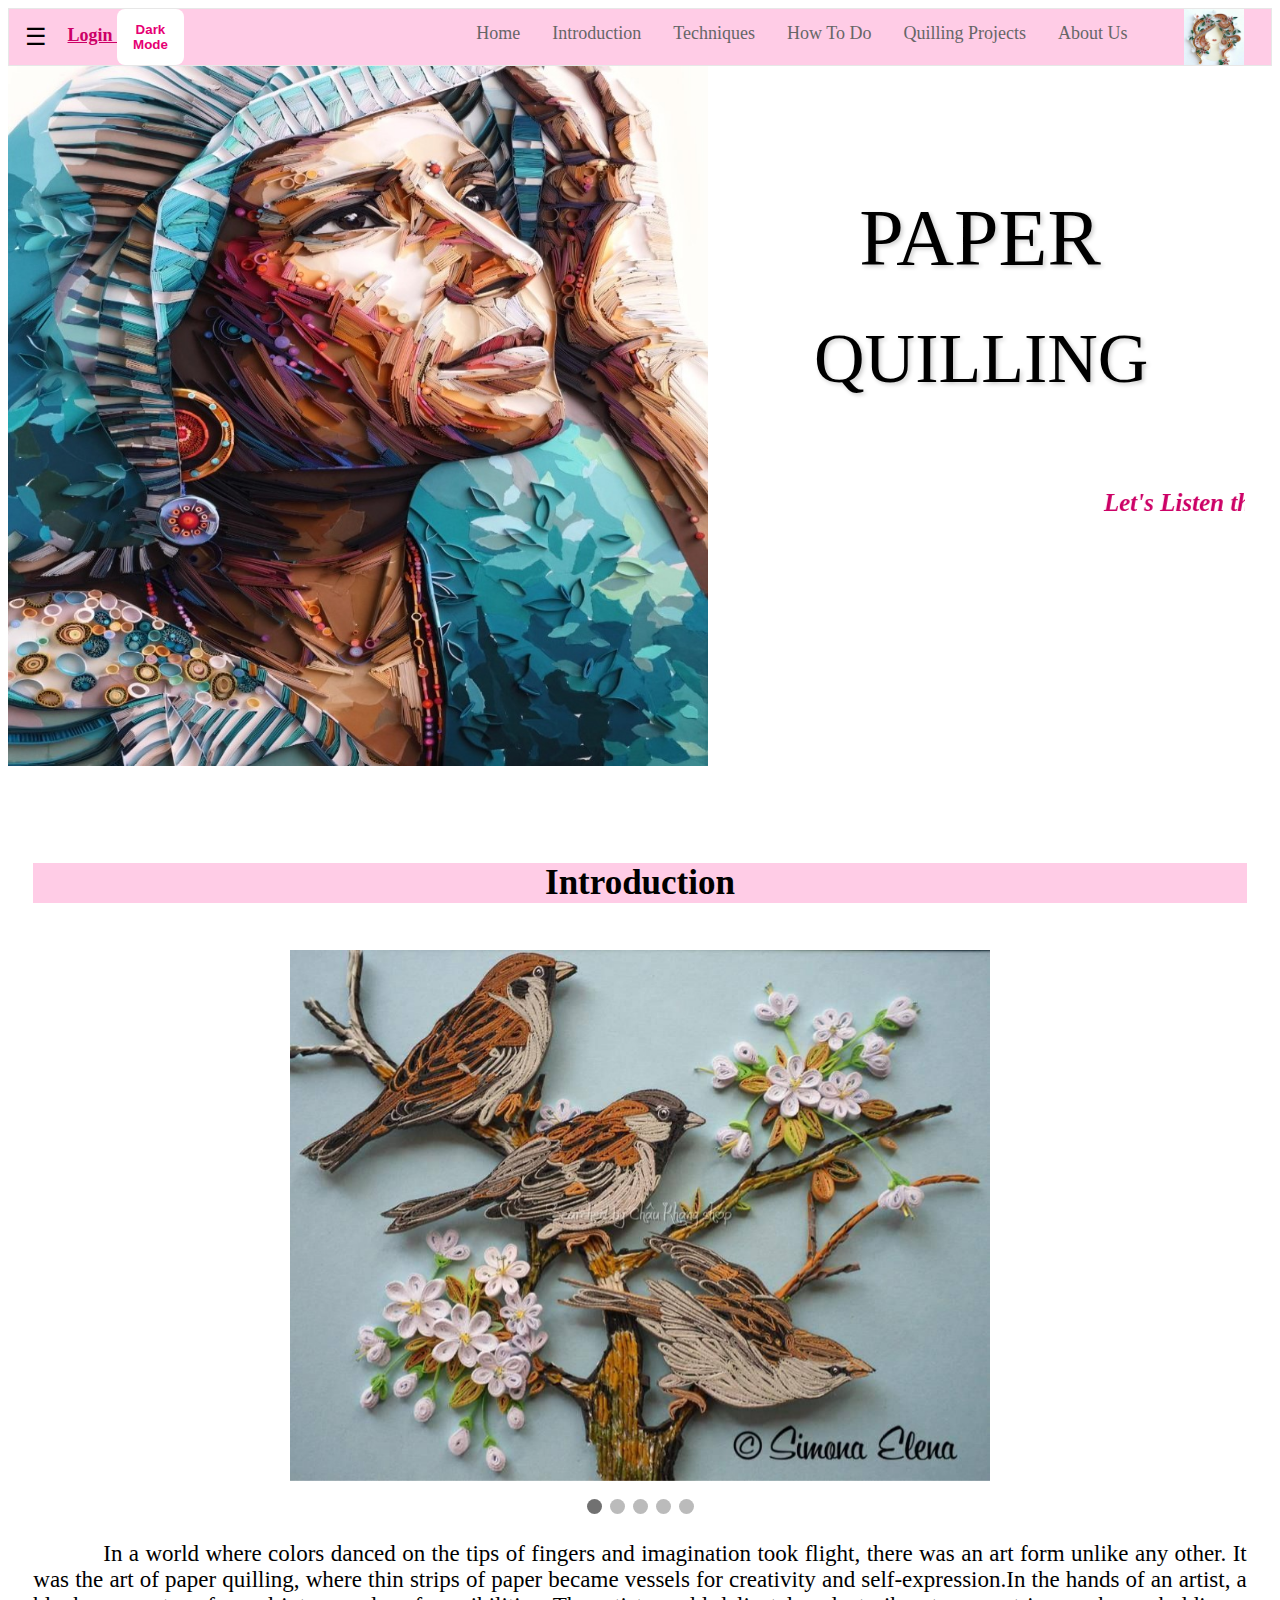
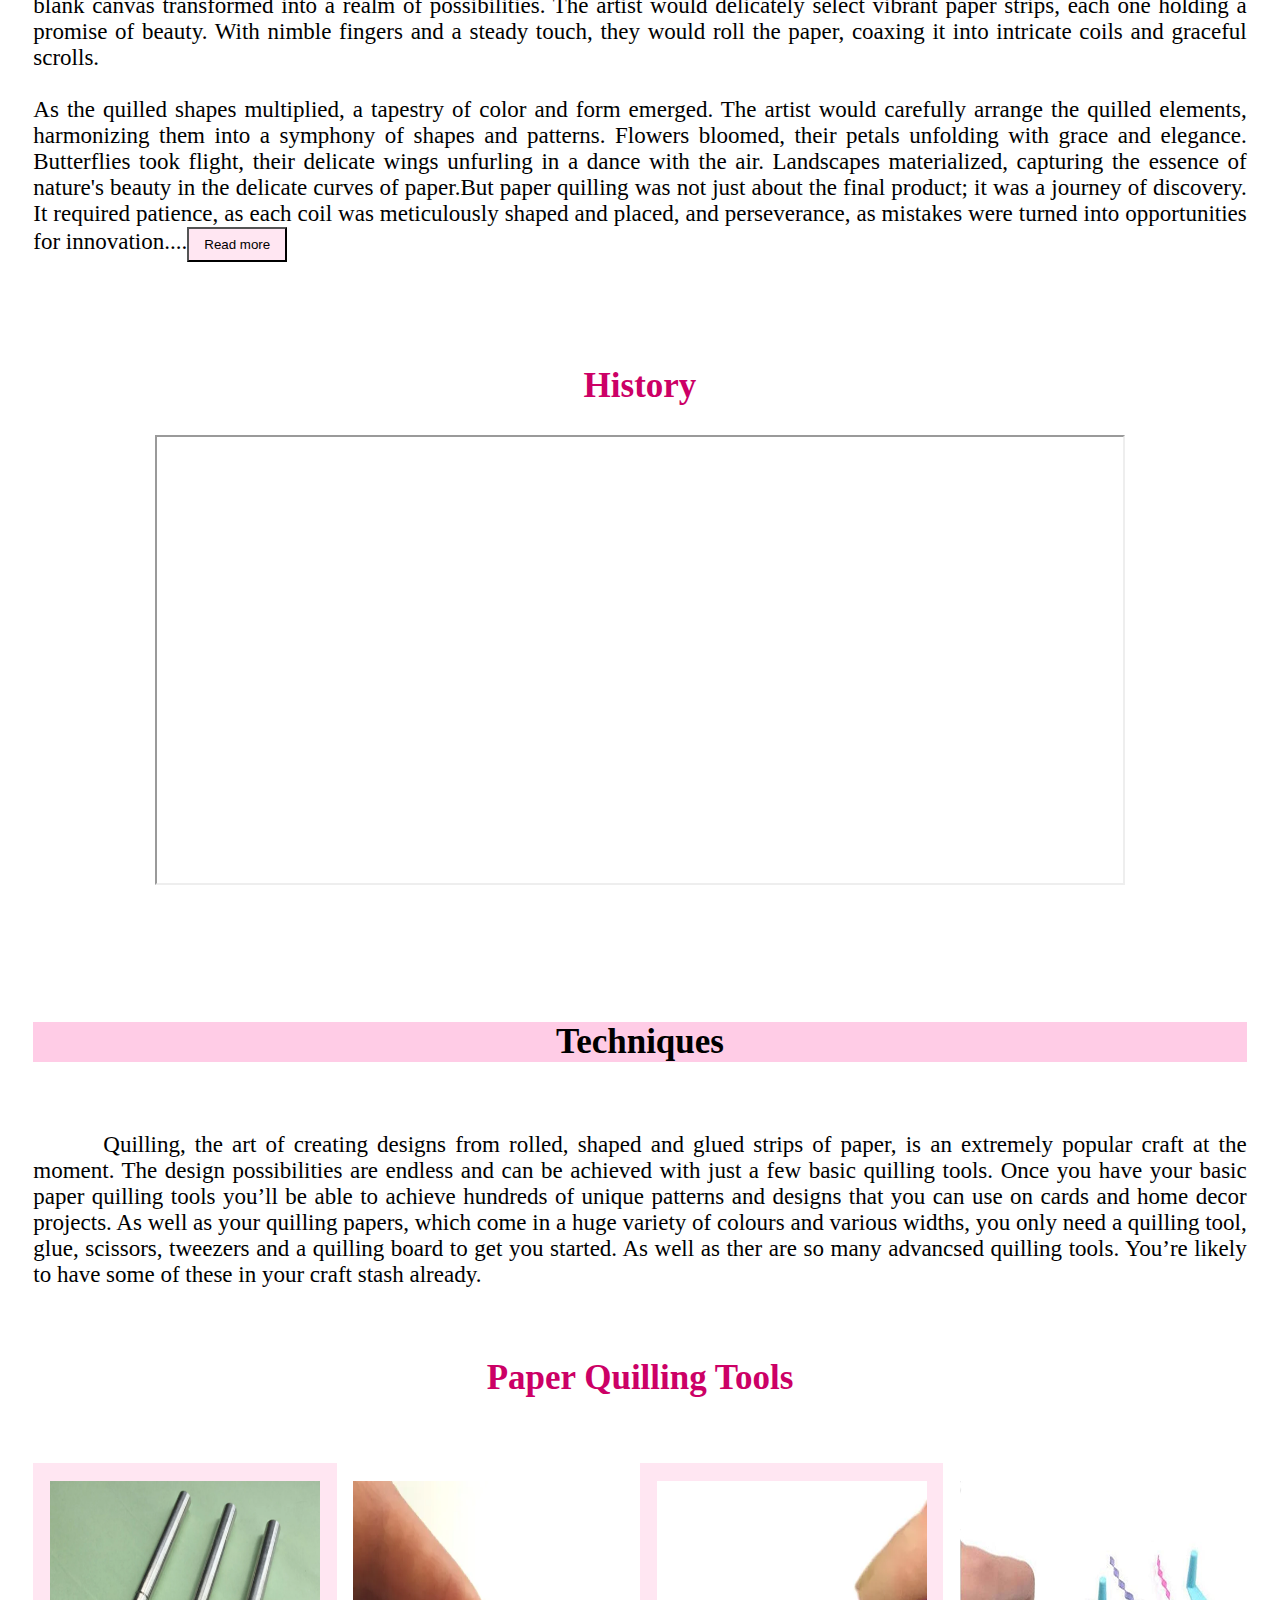
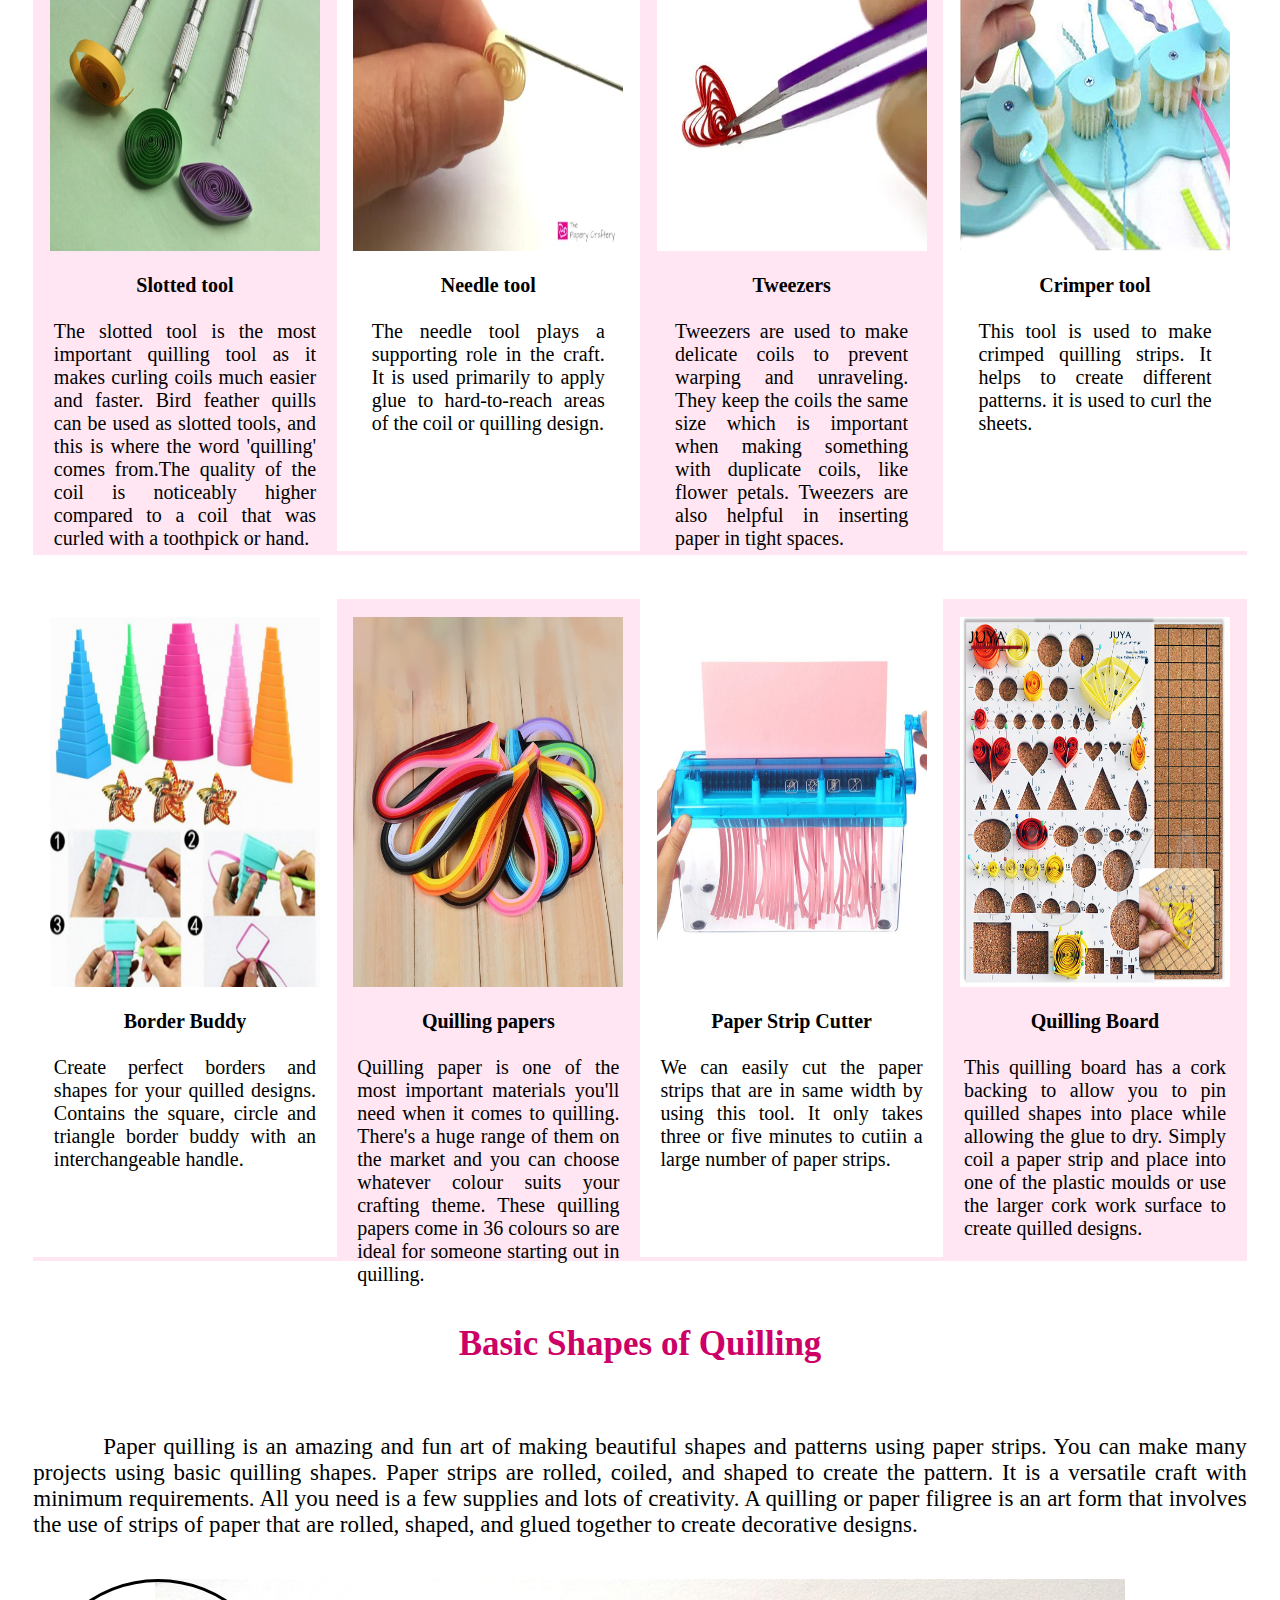
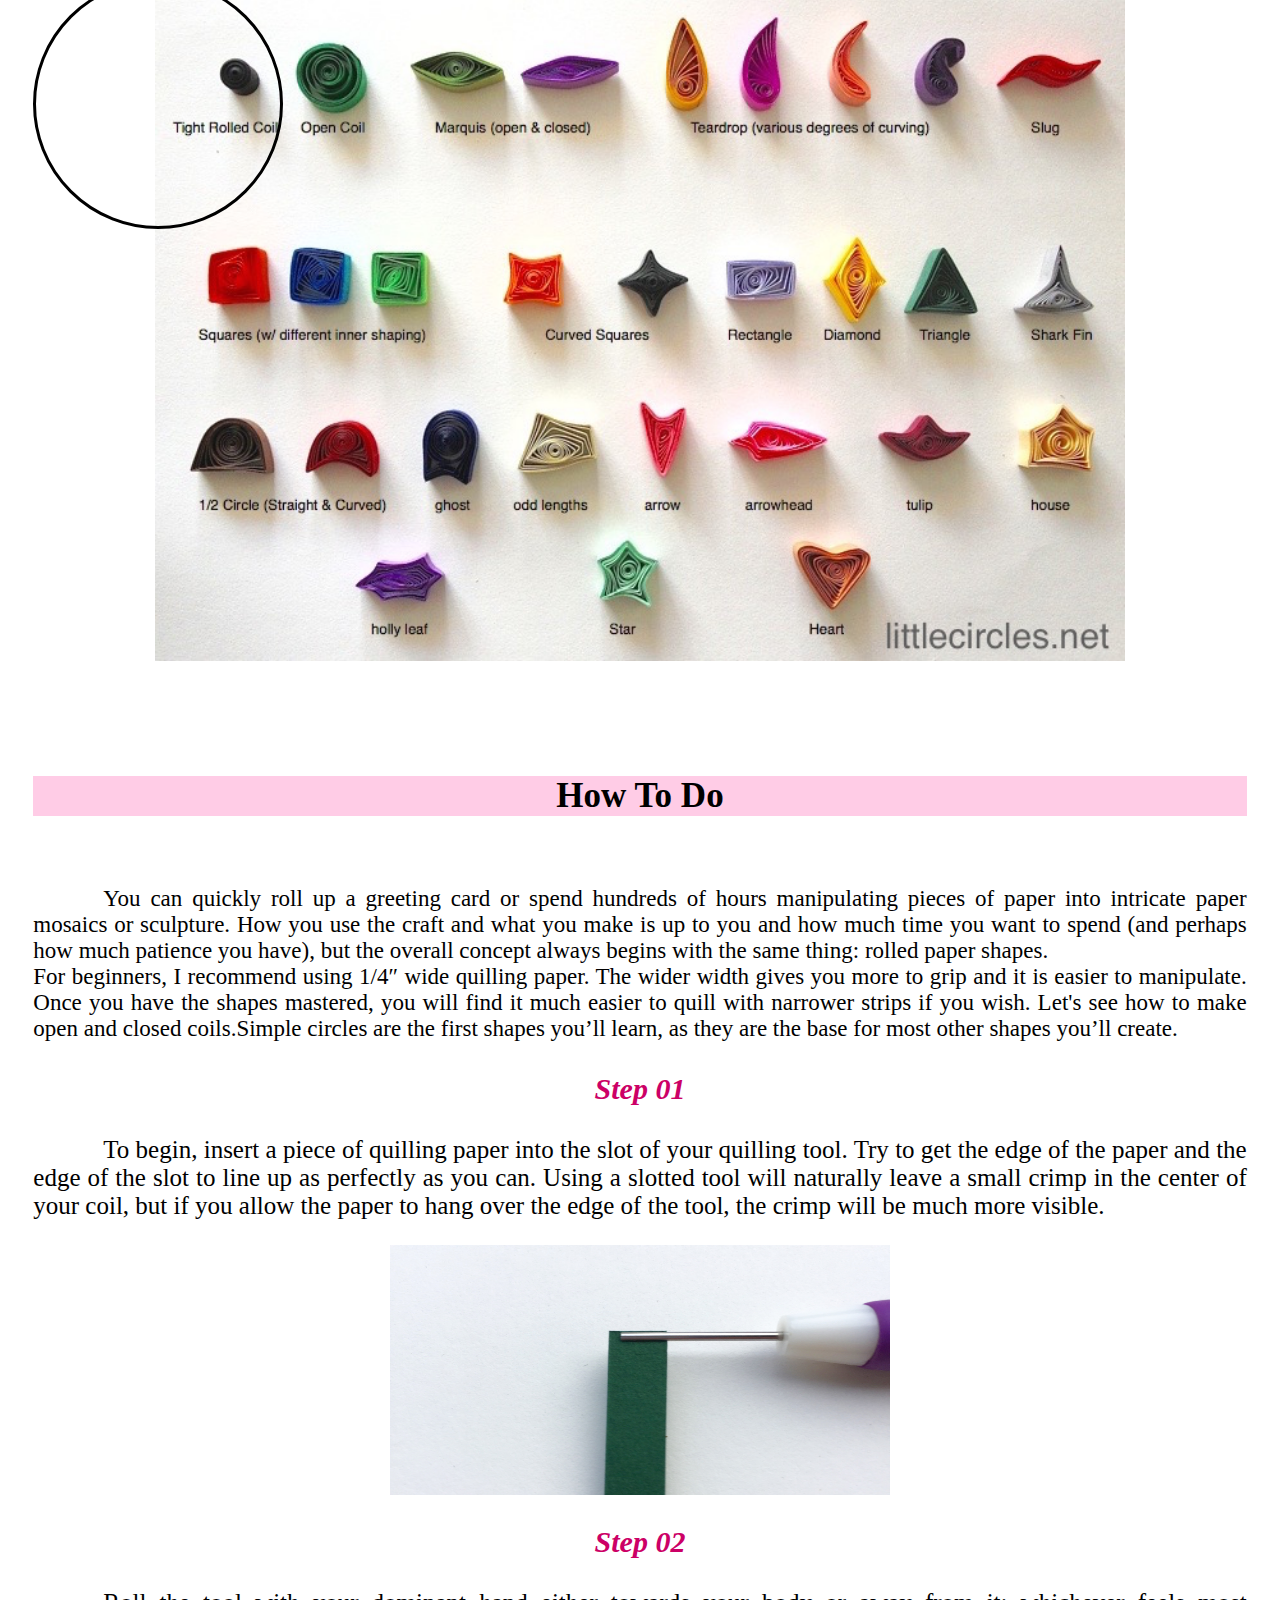
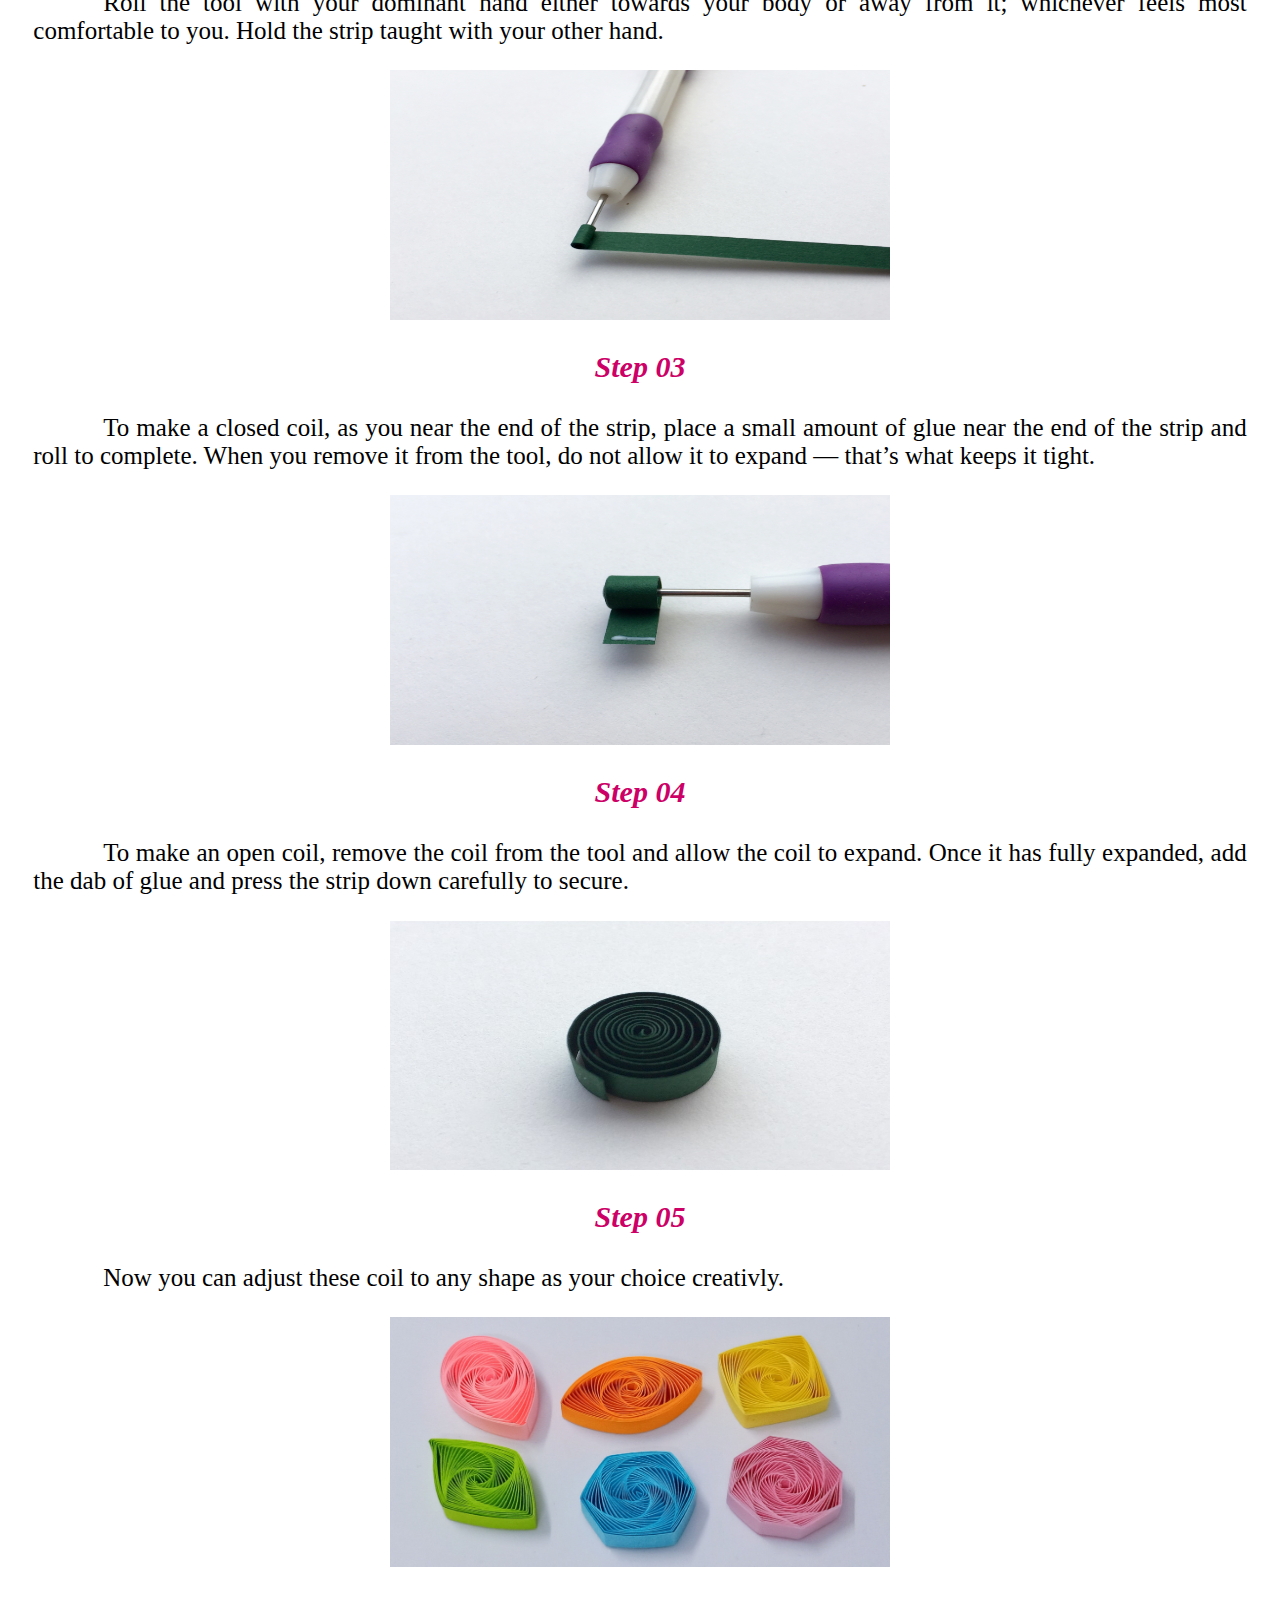
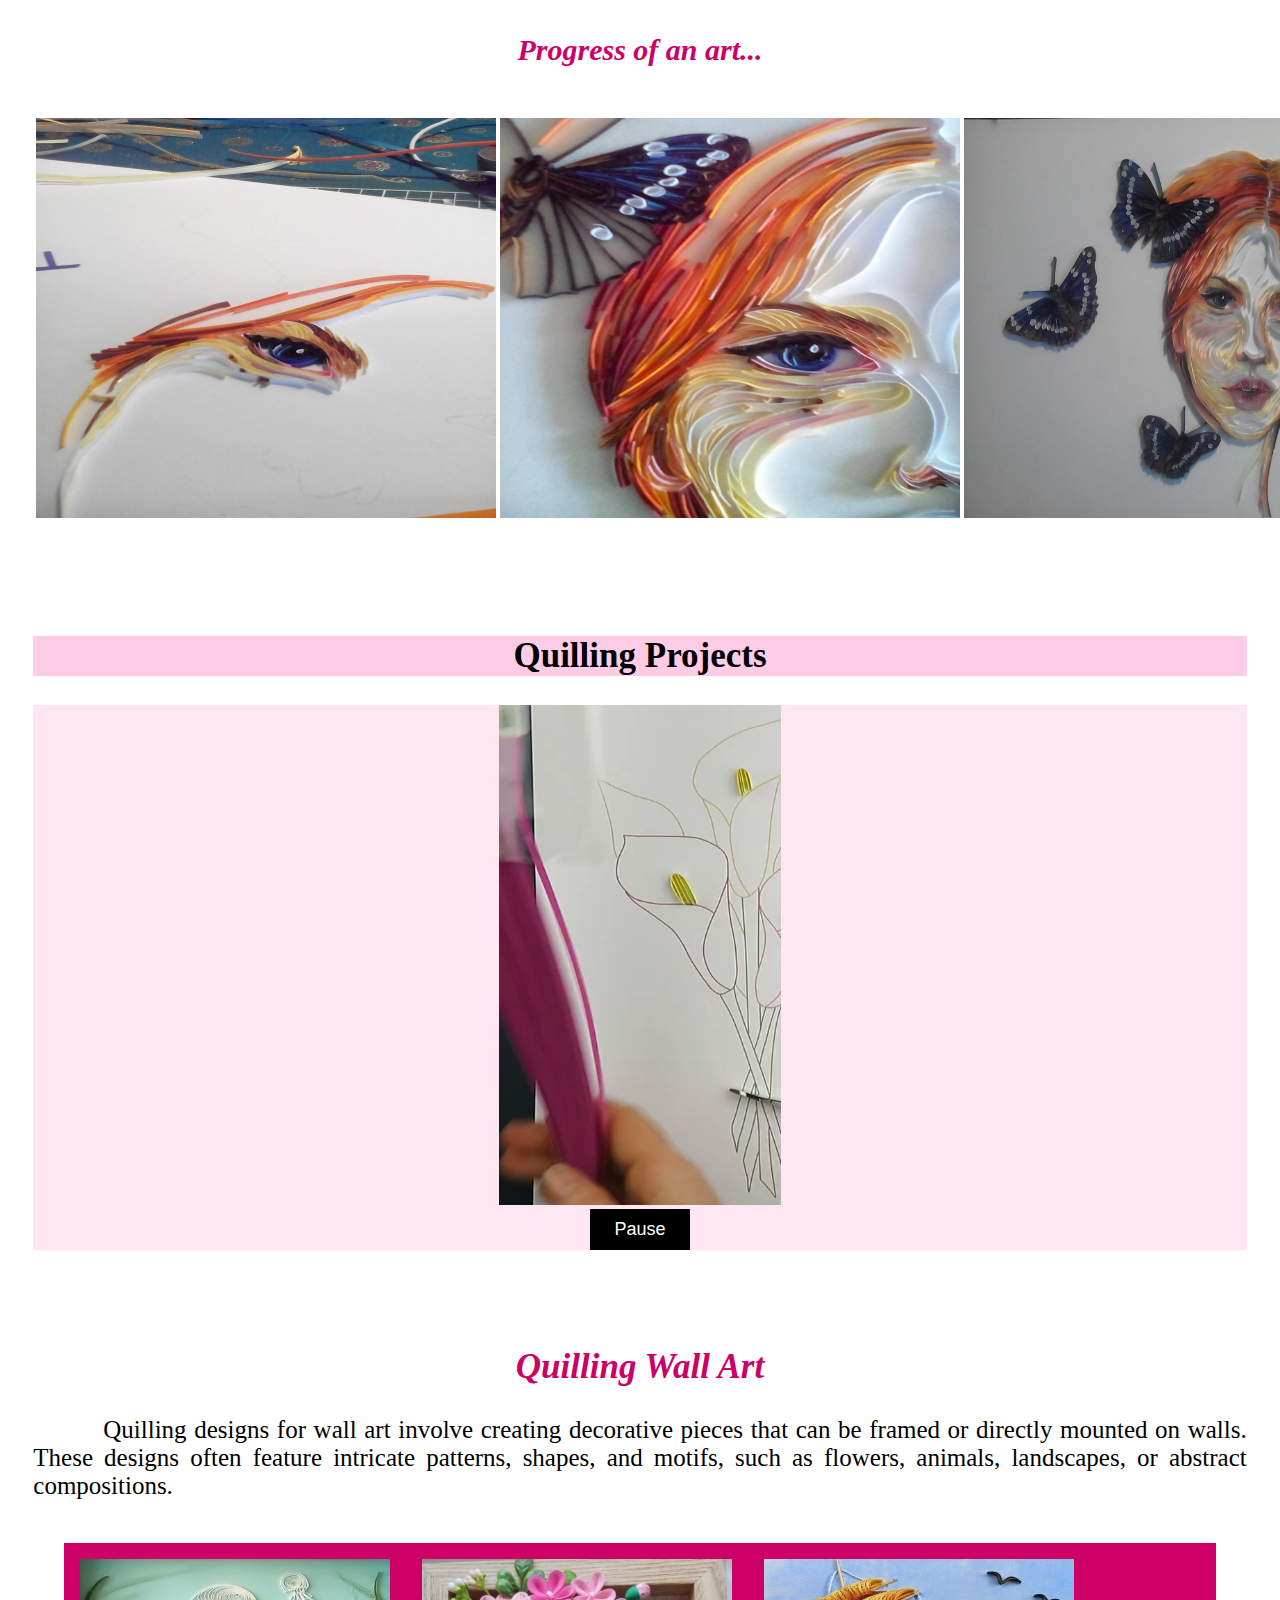
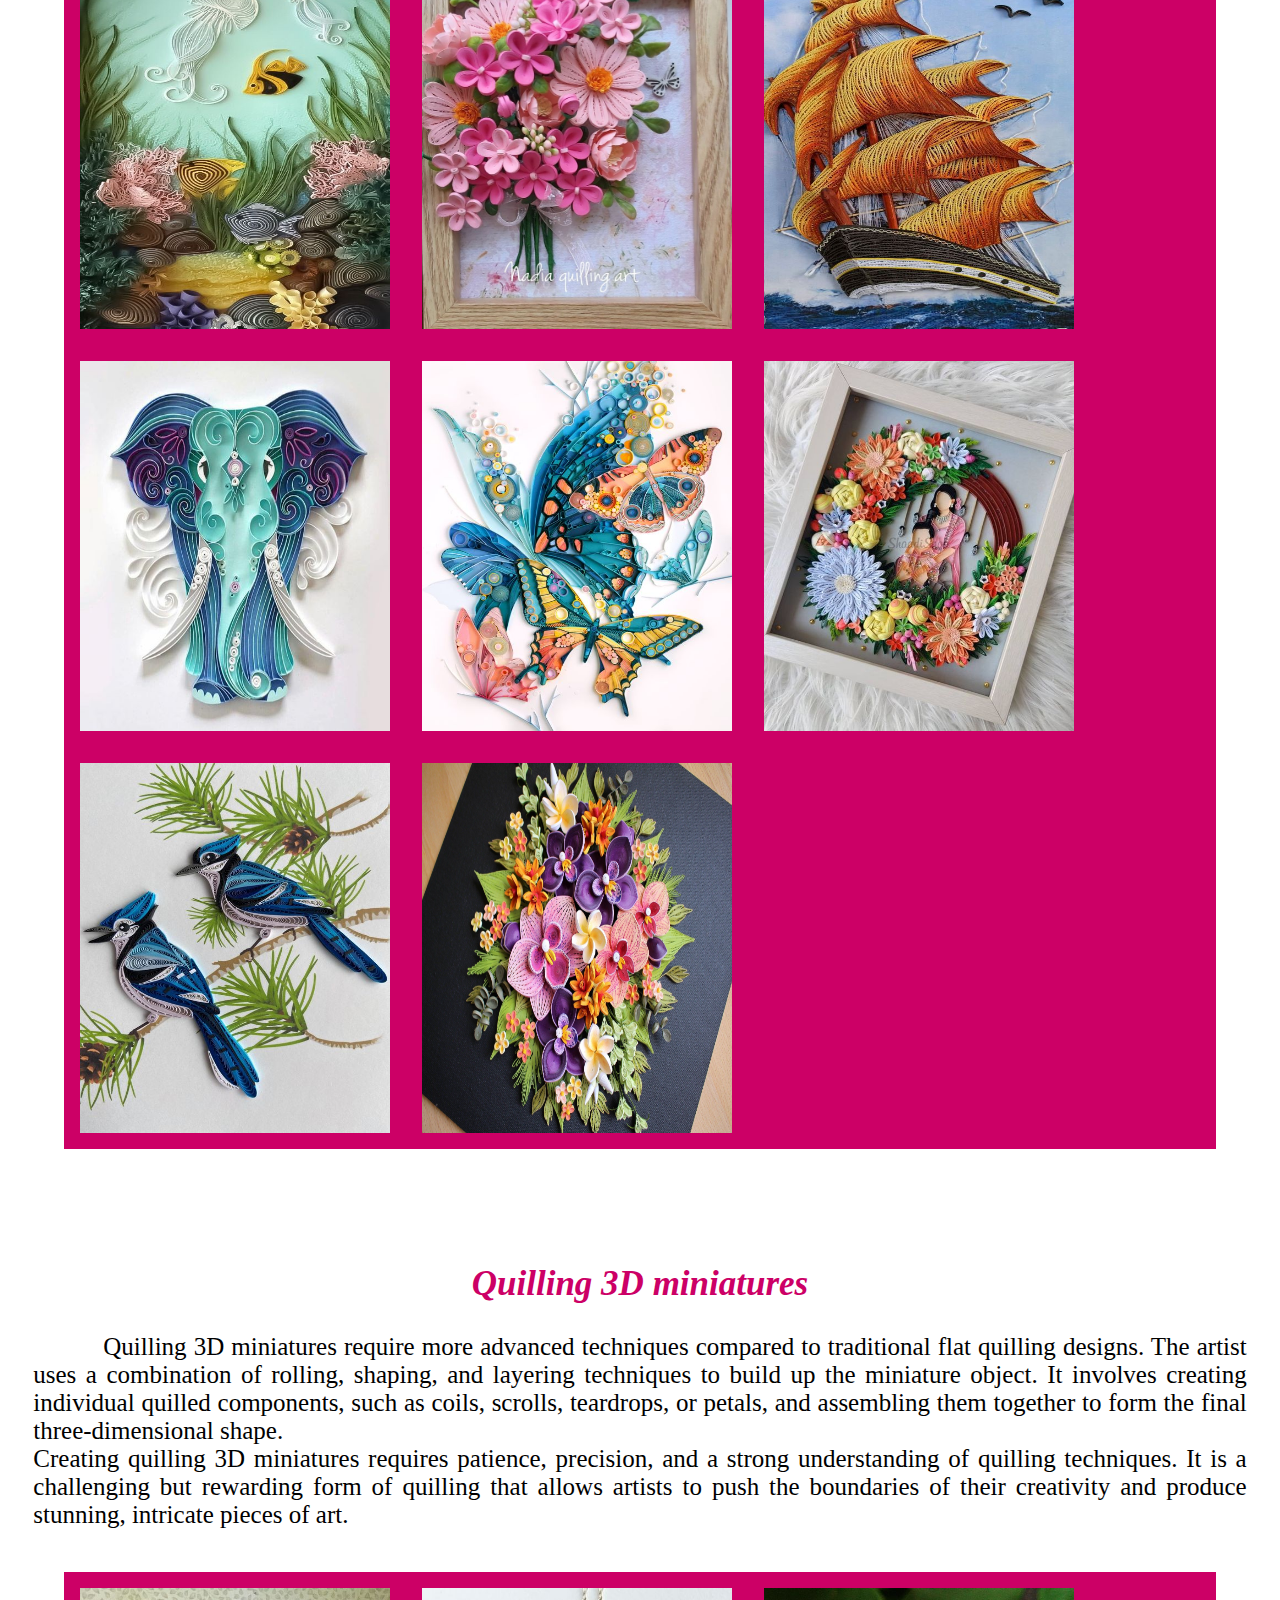
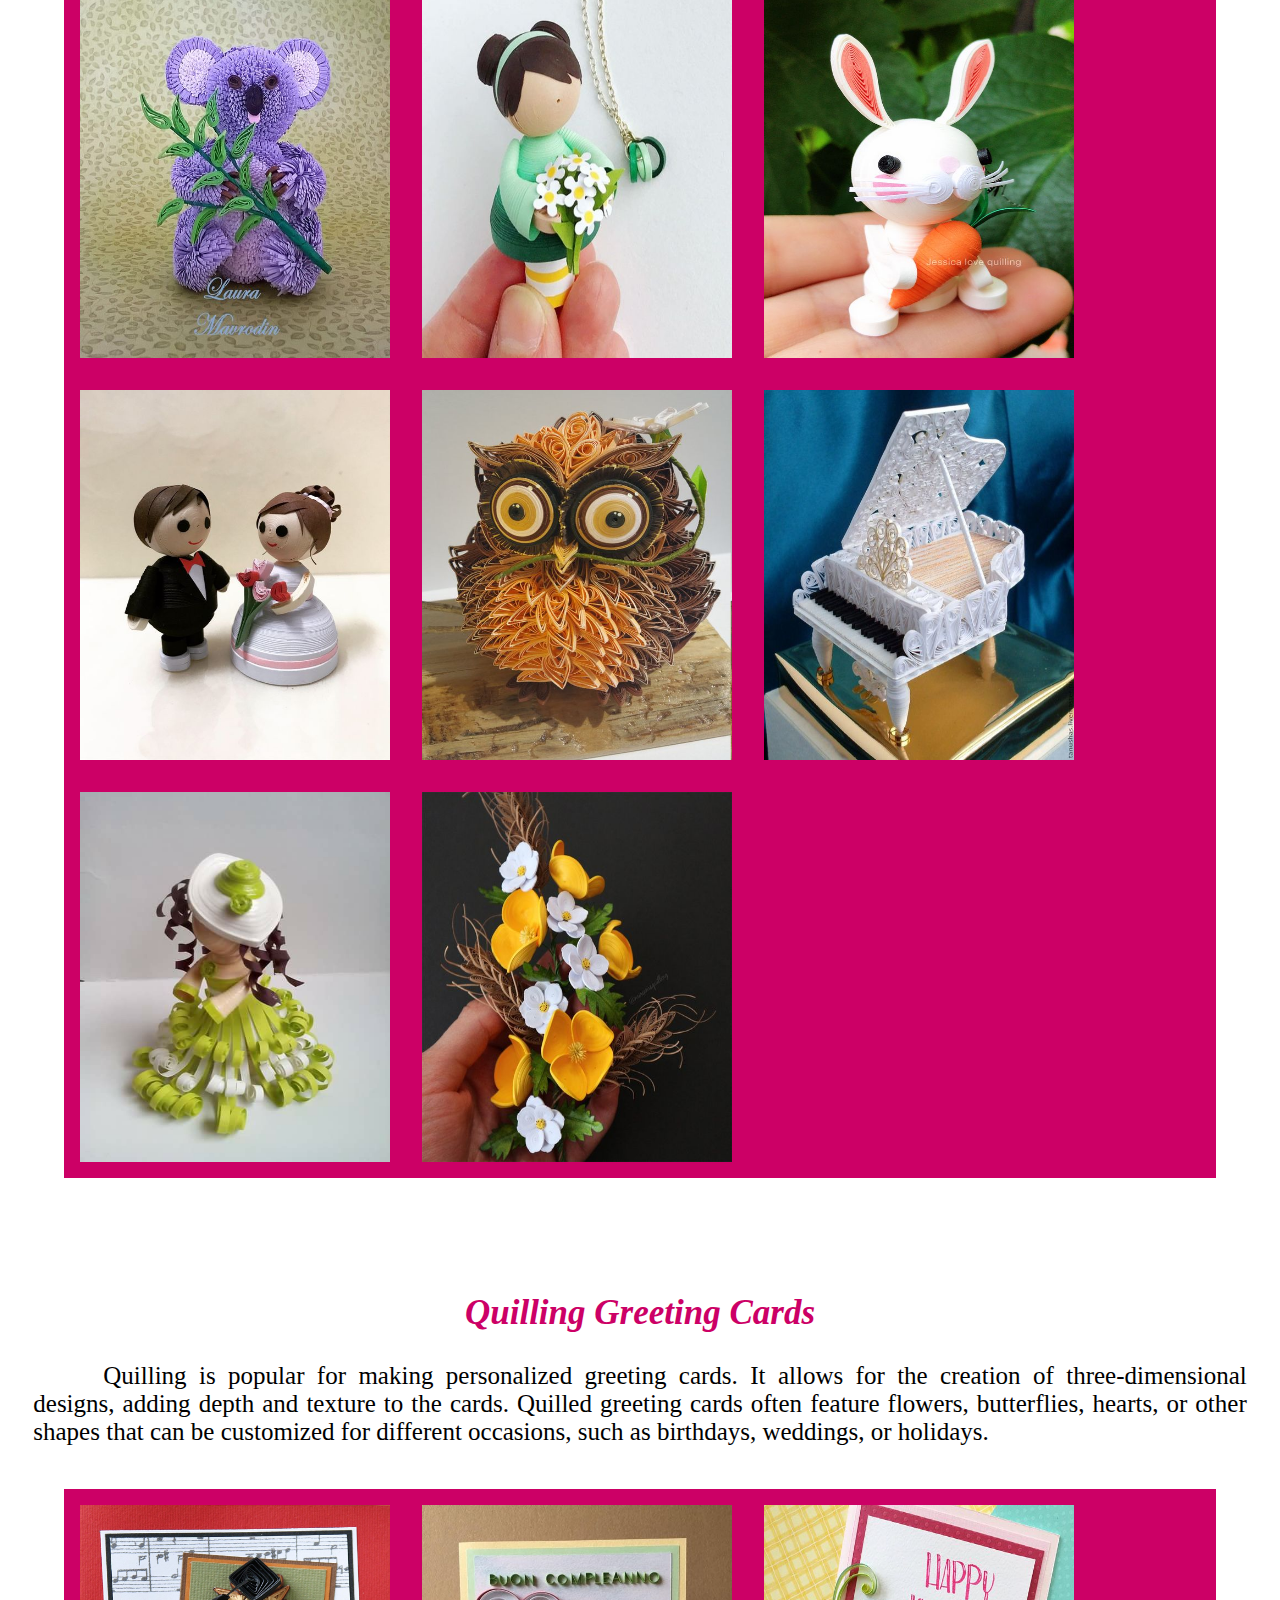
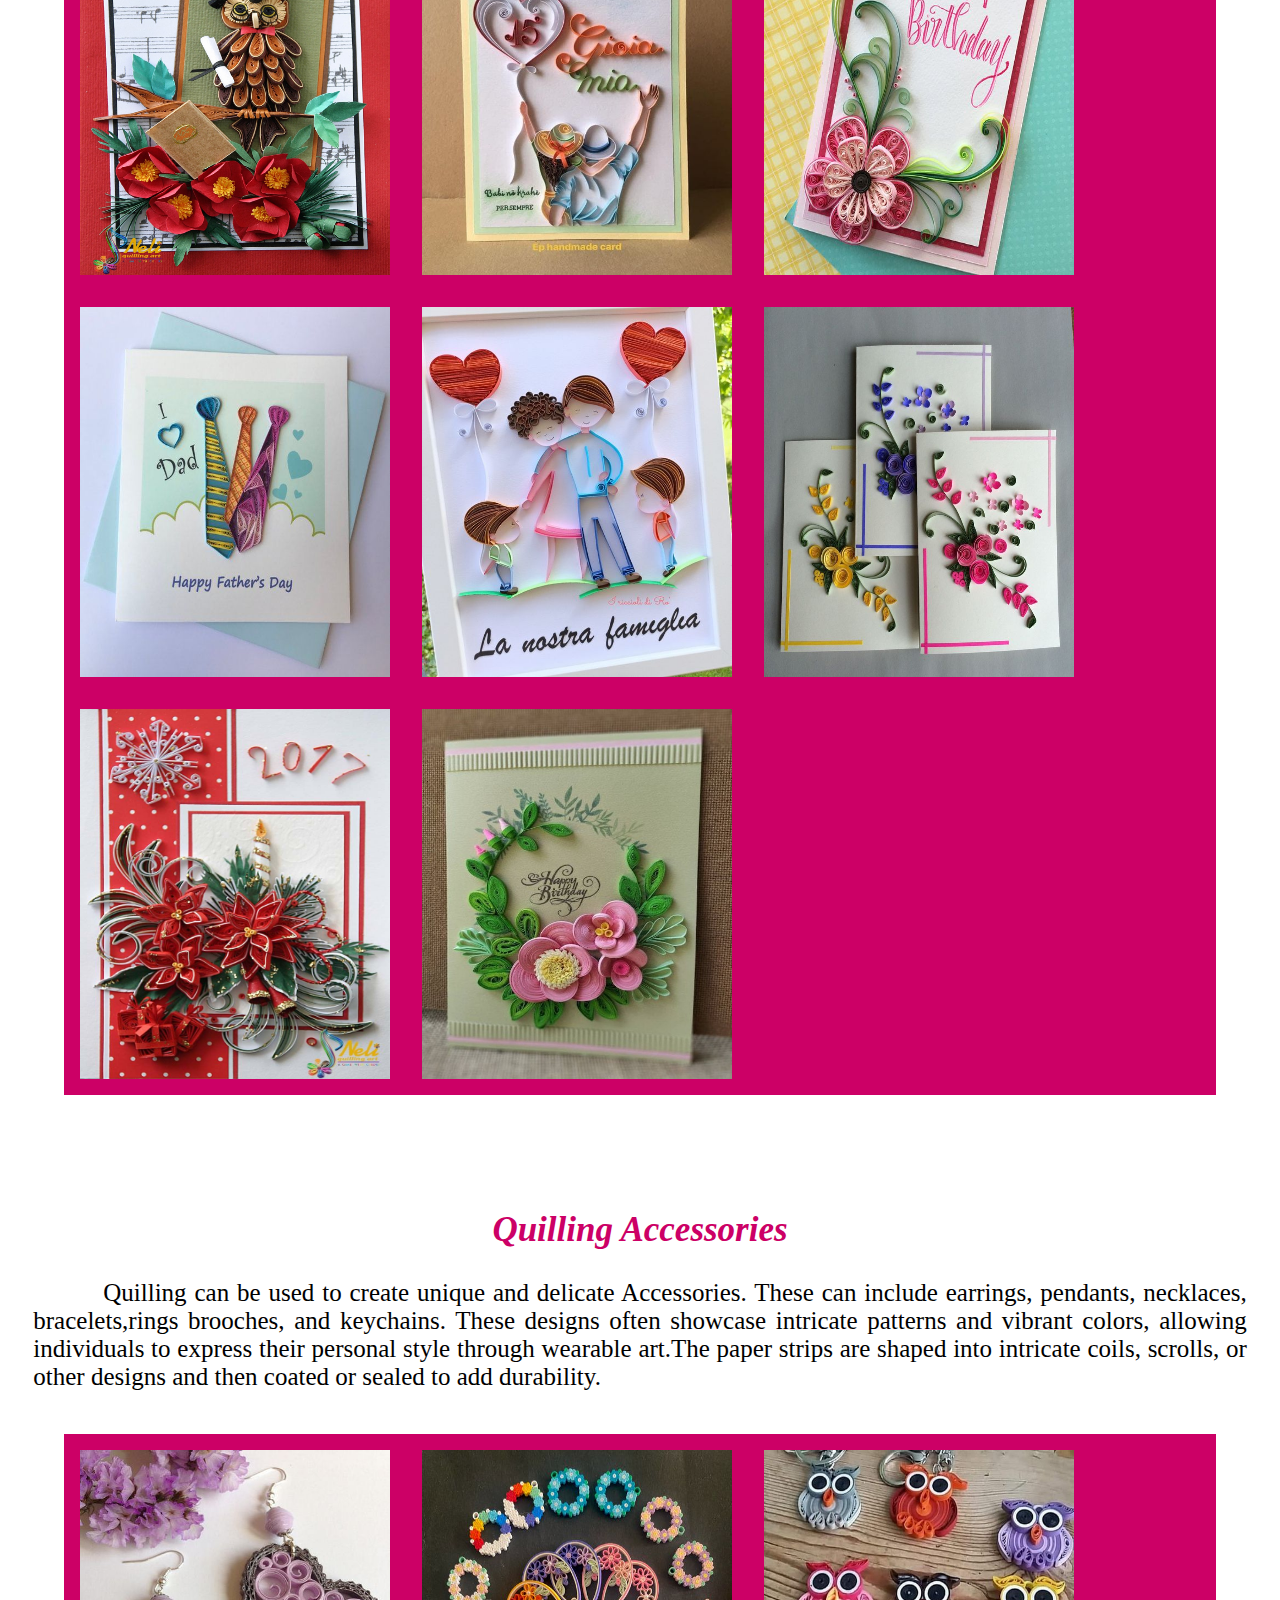
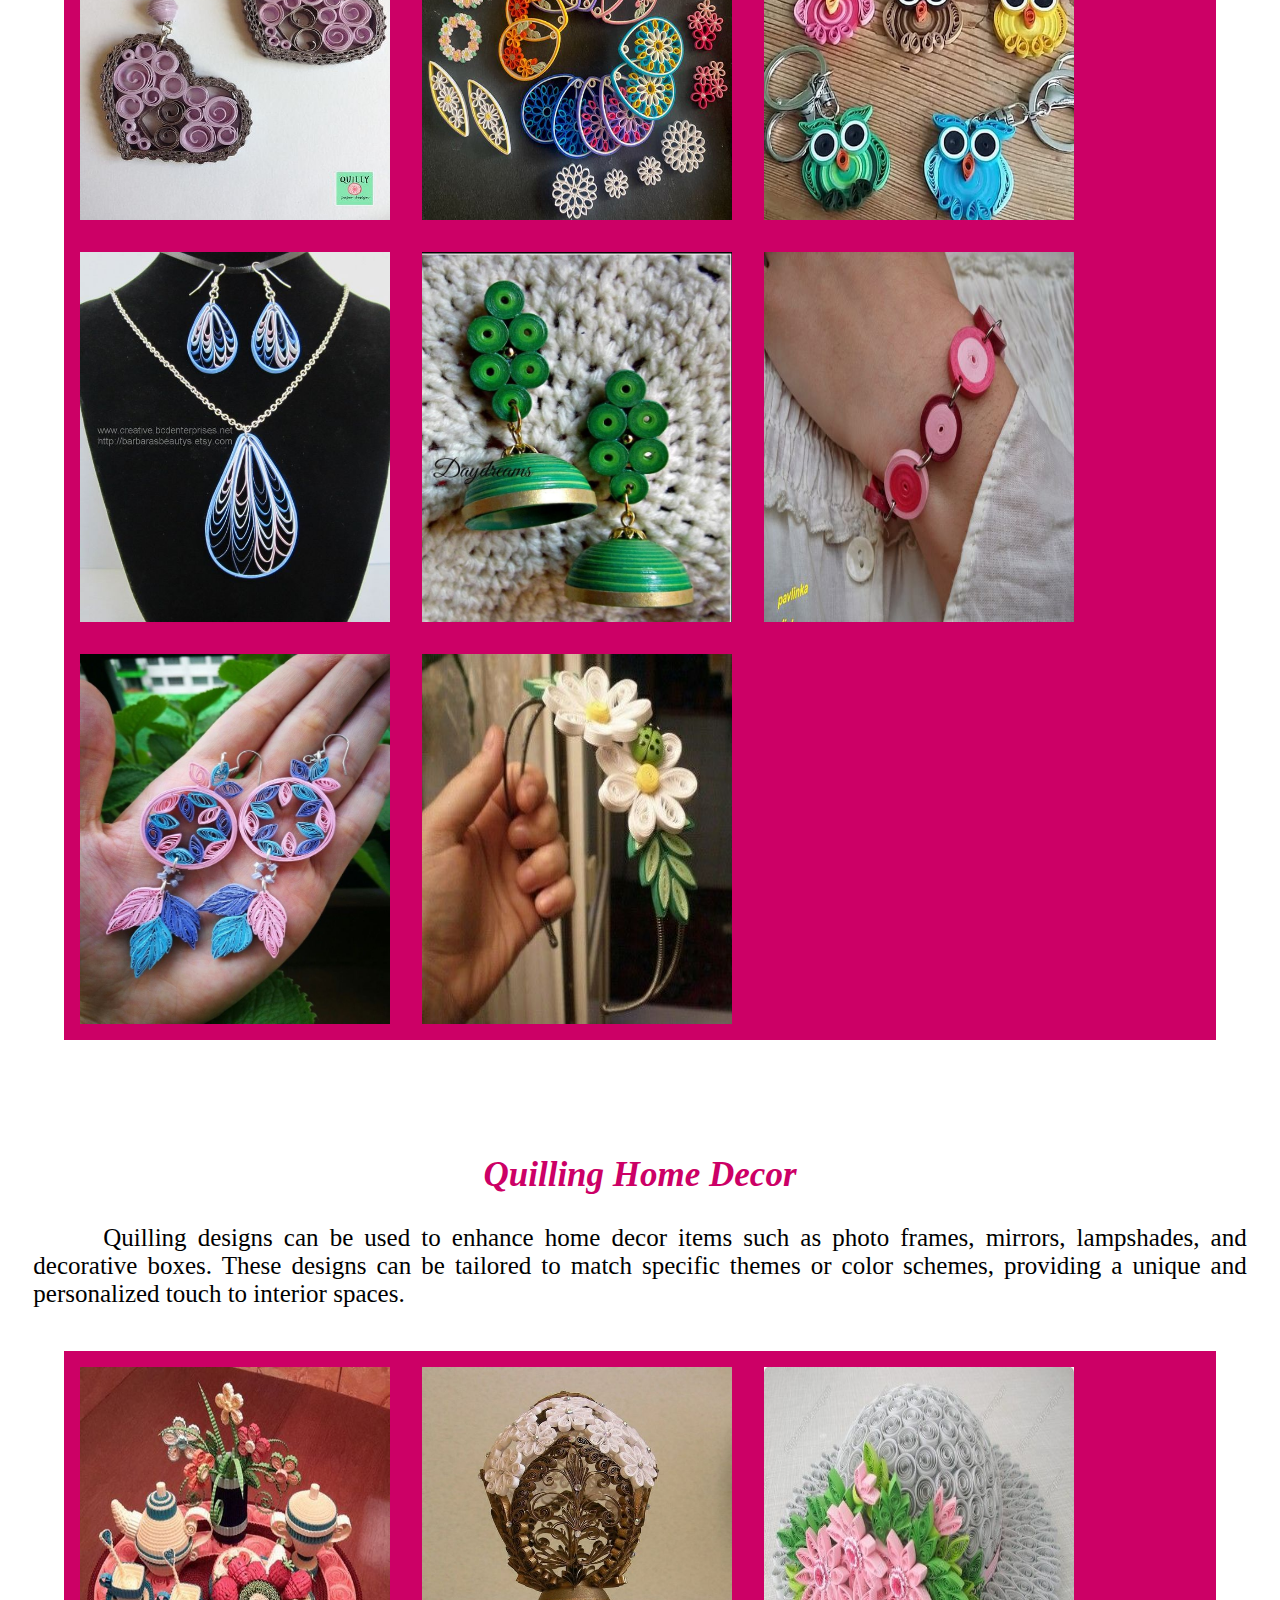
==== commit 83e34a0f: "Add files via upload" ====
--- a/index.html
+++ b/index.html
@@ -2,9 +2,10 @@
 <html>
 
 <head>
-	<title>Art Of Quilling</title>
+  <title>Art Of Quilling</title>
   <meta name="viewport" content="width=device-width, initial-scale=1.0">
-	<link rel="stylesheet" type="text/css" href="quil_style.css">
+  <link rel="icon" type="image/x-icon" href="22.jpg">
+  <link rel="stylesheet" type="text/css" href="quil_style.css">
   <link rel="stylesheet" type="text/css" href="w3Source.css">
   <script src="my_jscript.js"></script>
 </head>
@@ -55,6 +56,11 @@
 <!--navigation bar-->
 <ul class="topnav">
   <li>  &nbsp;&nbsp;&nbsp;&nbsp;&nbsp;&nbsp;&nbsp;&nbsp;  <img src="22.jpg" height="58px" width="60px" alt="logo of quilling">  &nbsp;&nbsp;&nbsp;&nbsp;&nbsp;  </a></li>
+
+  <button class="w3-button w3-pink w3-xlarge" onclick="w3_open()">☰</button>
+
+  <a href="login.html" style="height:56px; color:#cc0066;"><b>Login </b></a>
+
   <button onclick="myFunction()" style="height:56px; background-color: white; color: #e60073;" class="w3-button w3-black w3-round-large"><b>Dark<br>Mode</b></button>
   <li><a href="#section5">About Us</a></li>
   <li><a href="#section4">Quilling Projects</a></li>
@@ -62,7 +68,7 @@
   <li><a href="#section2">Techniques</a></li>
   <li><a href="#section1">Introduction</a></li>
   <li><a href="#section_home">Home</a></li>
-  <li  style="float: left;"><button class="w3-button w3-pink w3-xlarge" onclick="w3_open()">☰</button></li>
+  <!--<li  style="float: left;"><button class="w3-button w3-pink w3-xlarge" onclick="w3_open()">☰</button></li>-->
 </ul>
 
 
@@ -78,12 +84,12 @@
 
     <div class="column" width="60%" id="column_r">
 
-    	<div class="header">
+      <div class="header">
         <br><br><br><br><br>
- 			  <h1 id="h1_1" class="small">PAPER&nbsp;</h1>
+        <h1 id="h1_1" class="small">PAPER&nbsp;</h1>
         <h1 id="h1_2">QUILLING&nbsp;</h1><br>
-			  <p id="p1"><marquee direction="left" scrollamount="10" width="510"><i><b>Let's Listen the Songs Of Papers... It's Amaizing..!!&nbsp;&nbsp;&nbsp;</b></i></marquee></p>
-		</div>
+        <p id="p1"><marquee direction="left" scrollamount="10" width="510"><i><b>Let's Listen the Songs Of Papers... It's Amaizing..!!&nbsp;&nbsp;&nbsp;</b></i></marquee></p>
+    </div>
     </div>
   </div>
 </div>
@@ -296,7 +302,7 @@
   <p id="p2">Paper quilling is an amazing and fun art of making beautiful shapes and patterns using paper strips. You can make many projects using basic quilling shapes. Paper strips are rolled, coiled, and shaped to create the pattern. It is a versatile craft with minimum requirements. All you need is a few supplies and lots of creativity. A quilling or paper filigree is an art form that involves the use of strips of paper that are rolled, shaped, and glued together to create decorative designs. </p><br>
 
     <div class="img-magnifier-container">
-      <img src="shapes.jpg" id="myimage" alt="Basic Quilling Shapes" width="70%"><br>
+      <img src="shapes.jpg" id="myimage" alt="Basic Quilling Shapes" width="80%"><br>
     </div>
 
   </div>
@@ -499,12 +505,8 @@
       <form name="f1" action="f1.php" onsubmit="return validateForm()" method="post" style="text-align:left;">
         
         &nbsp;&nbsp;&nbsp;&nbsp;&nbsp;
-        <label for="First-Name">First Name:</label>
-        <input type="text" name="First-Name" ><br><br><br>
-
-        &nbsp;&nbsp;&nbsp;&nbsp;&nbsp;
-        <label for="Last-Name">Last Name:</label>
-        <input type="text" name="Last-Name" ><br><br><br>
+        <label for="Name">Name:</label>
+        <input type="text" name="Name" ><br><br><br>
 
 
         &nbsp;&nbsp;&nbsp;&nbsp;&nbsp;
@@ -520,6 +522,11 @@
         &nbsp;&nbsp;&nbsp;&nbsp;&nbsp;
         <label for="email">Email:</label>
         <input type="email" name="email" ><br><br><br>
+
+
+        &nbsp;&nbsp;&nbsp;&nbsp;&nbsp;
+        <label for="comments">Comments:</label>
+        <textarea name="comments" rows="3" cols="50"></textarea><br><br>
         &nbsp;&nbsp;&nbsp;&nbsp;&nbsp;&nbsp;&nbsp;&nbsp;&nbsp;&nbsp;
       
         
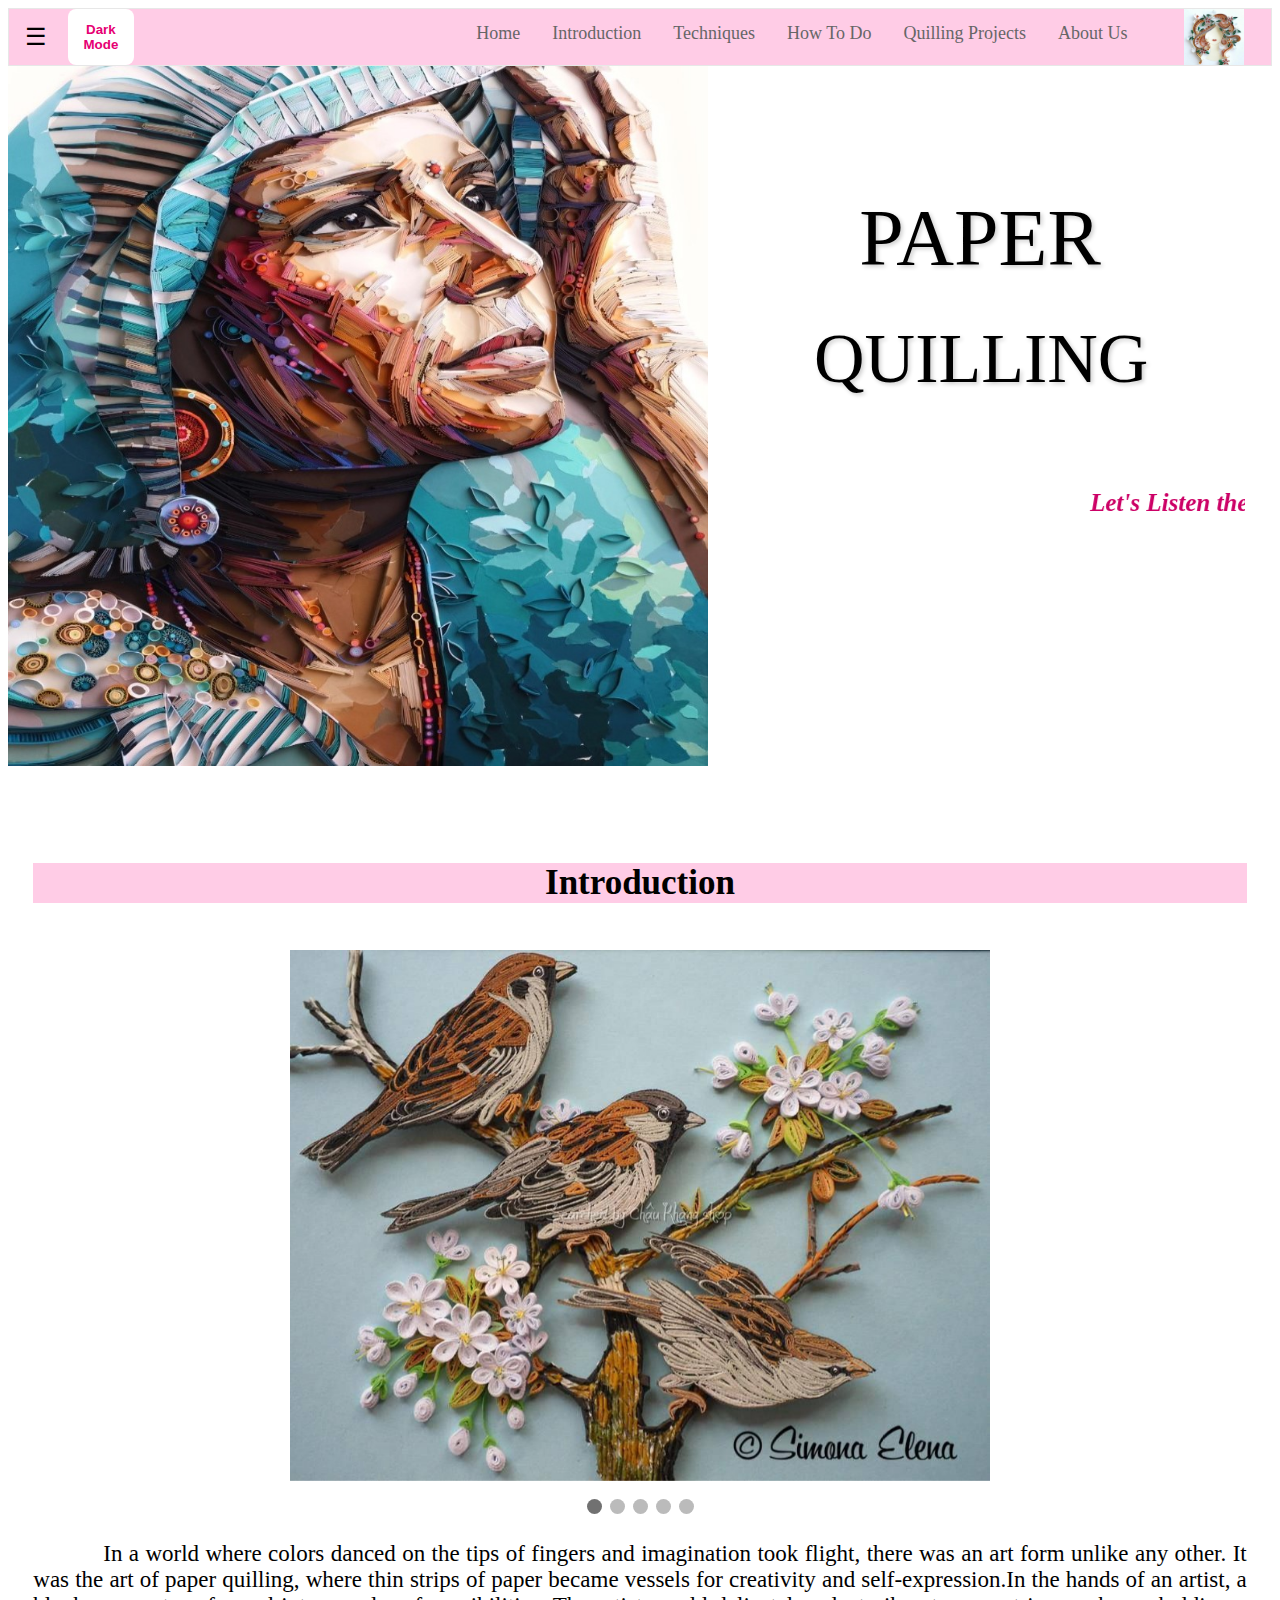
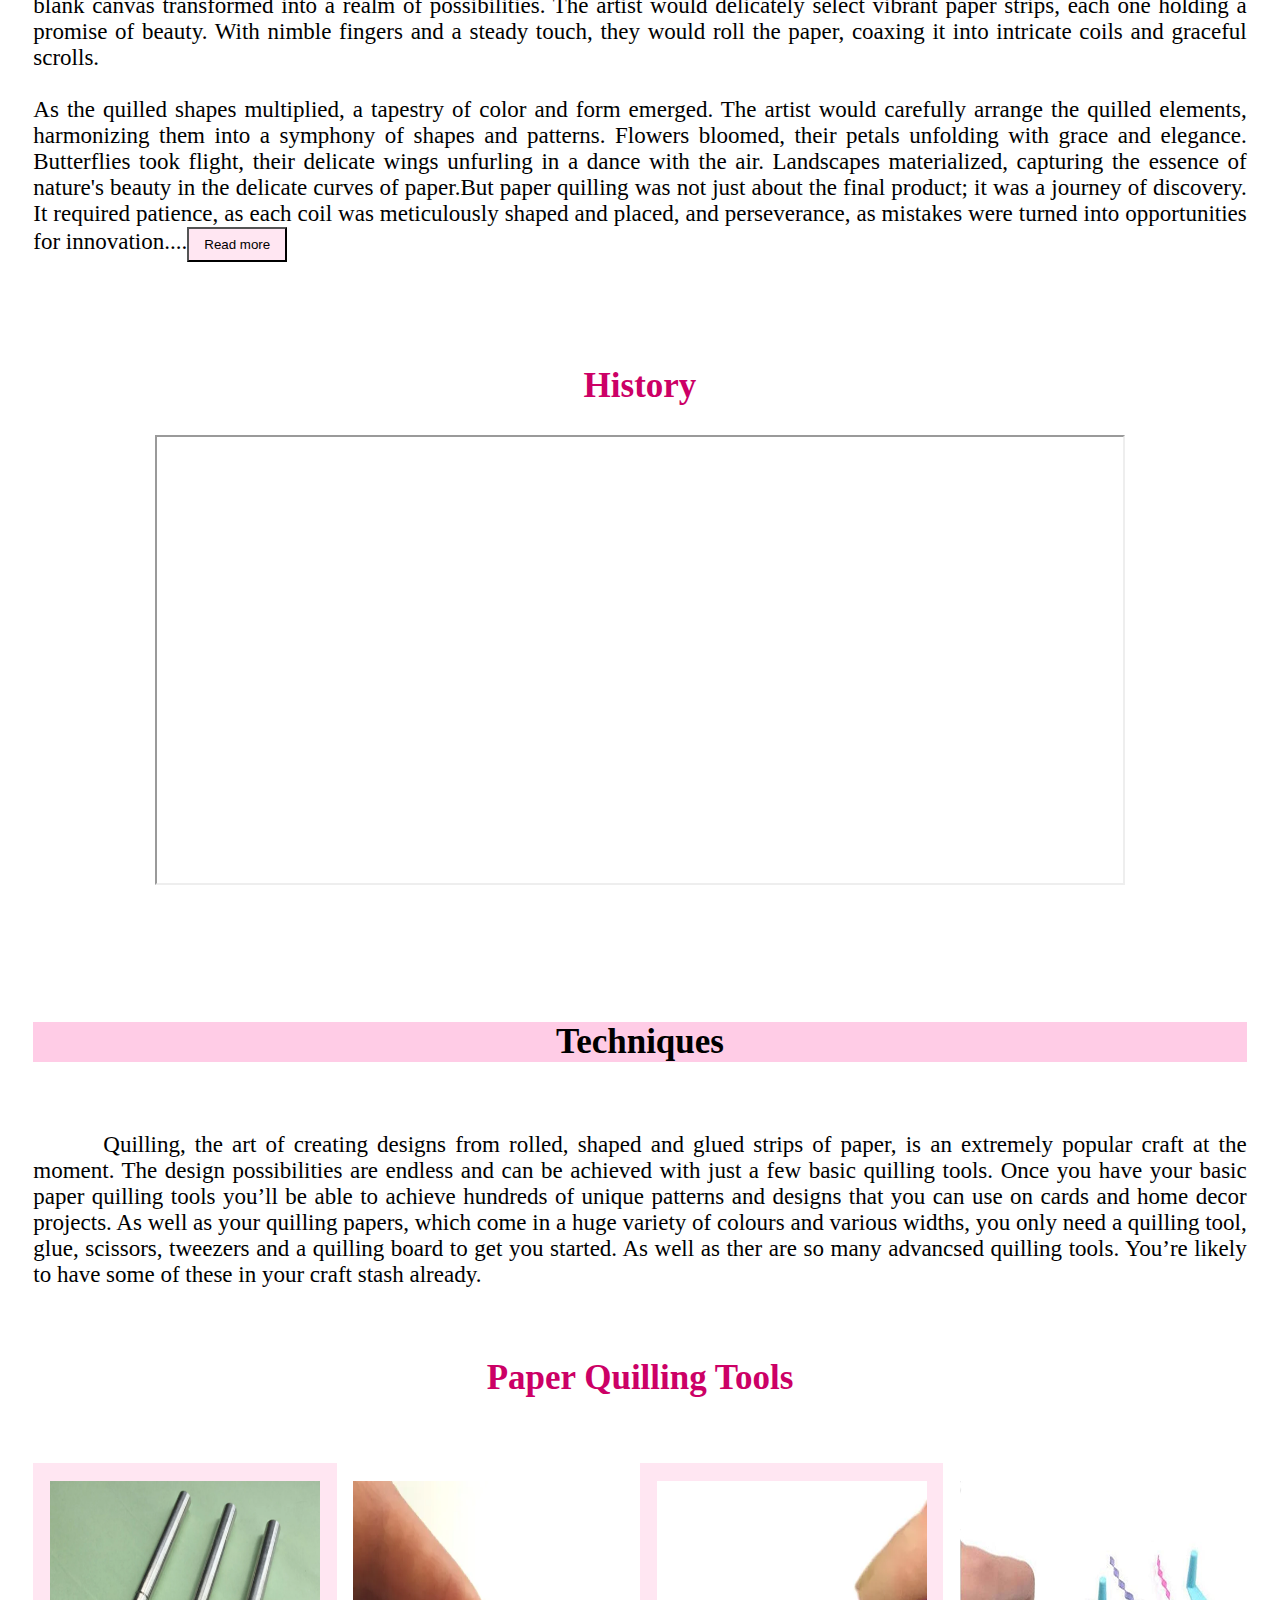
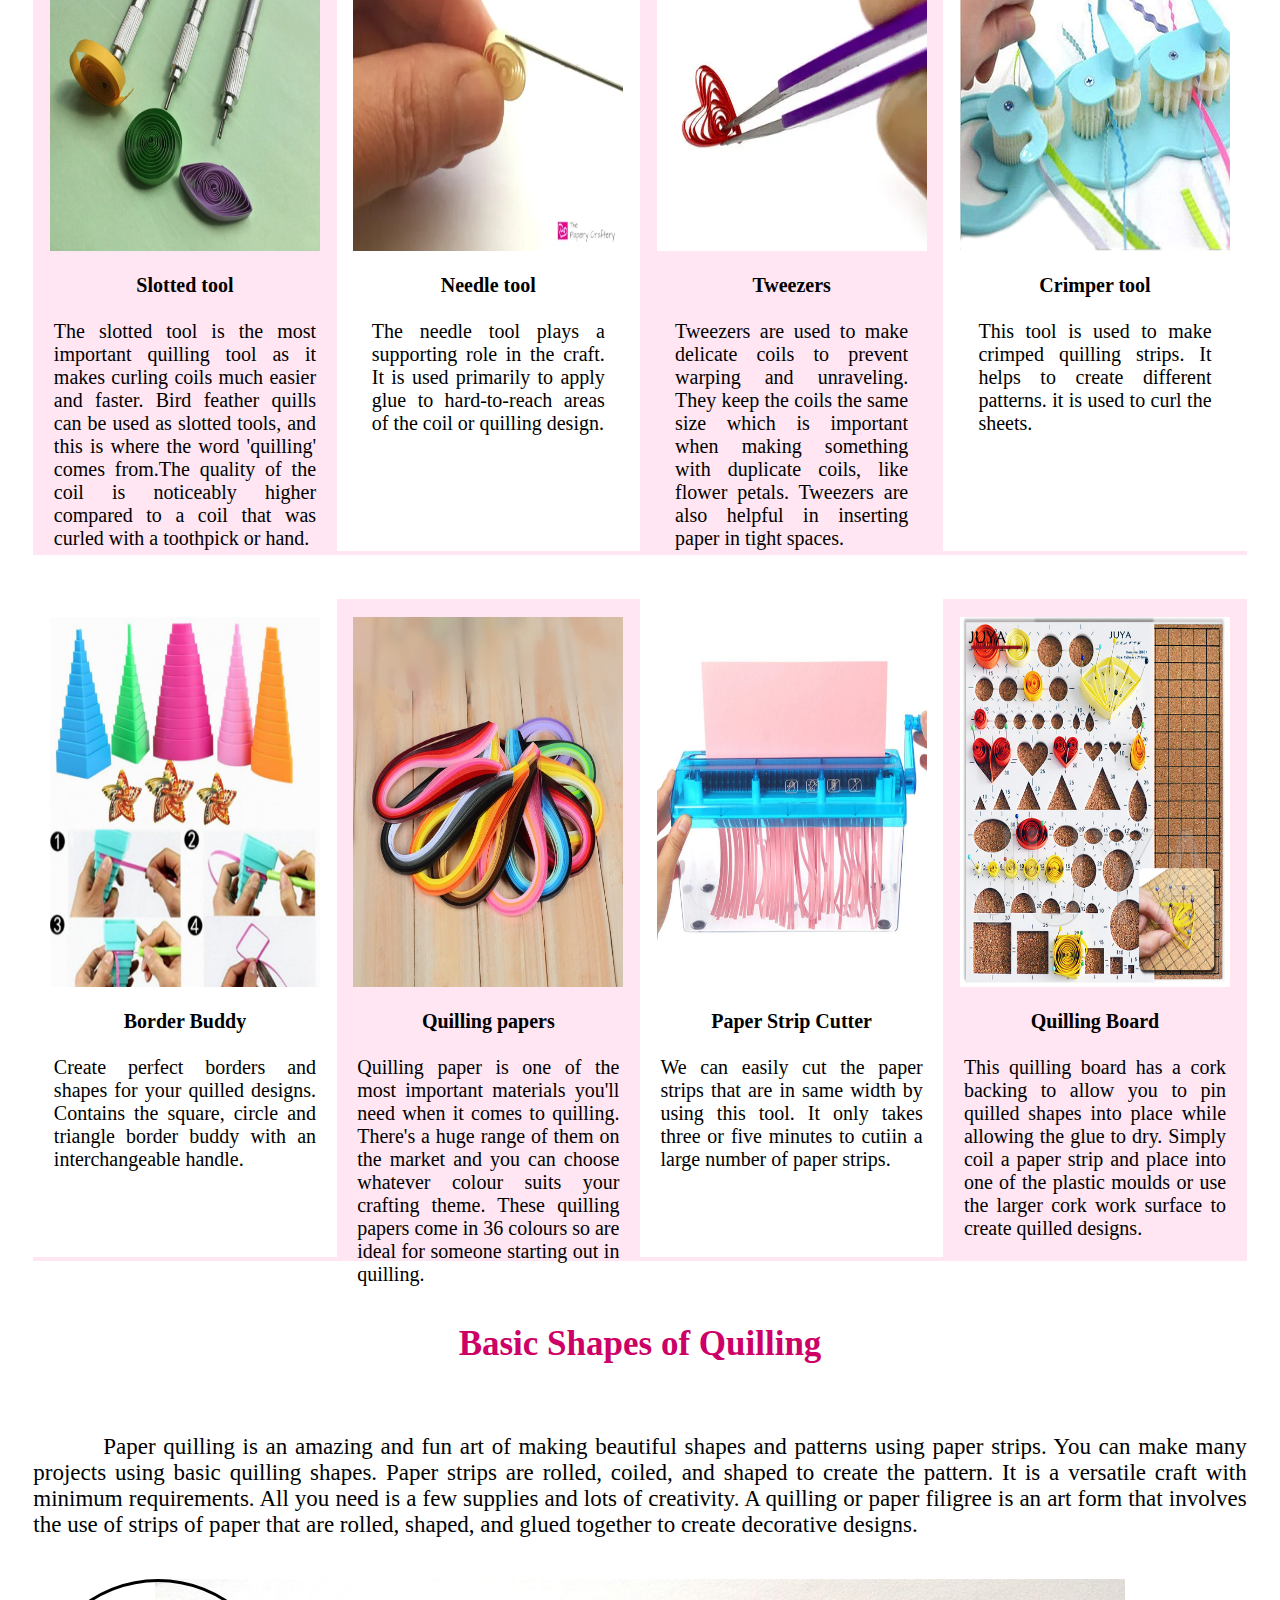
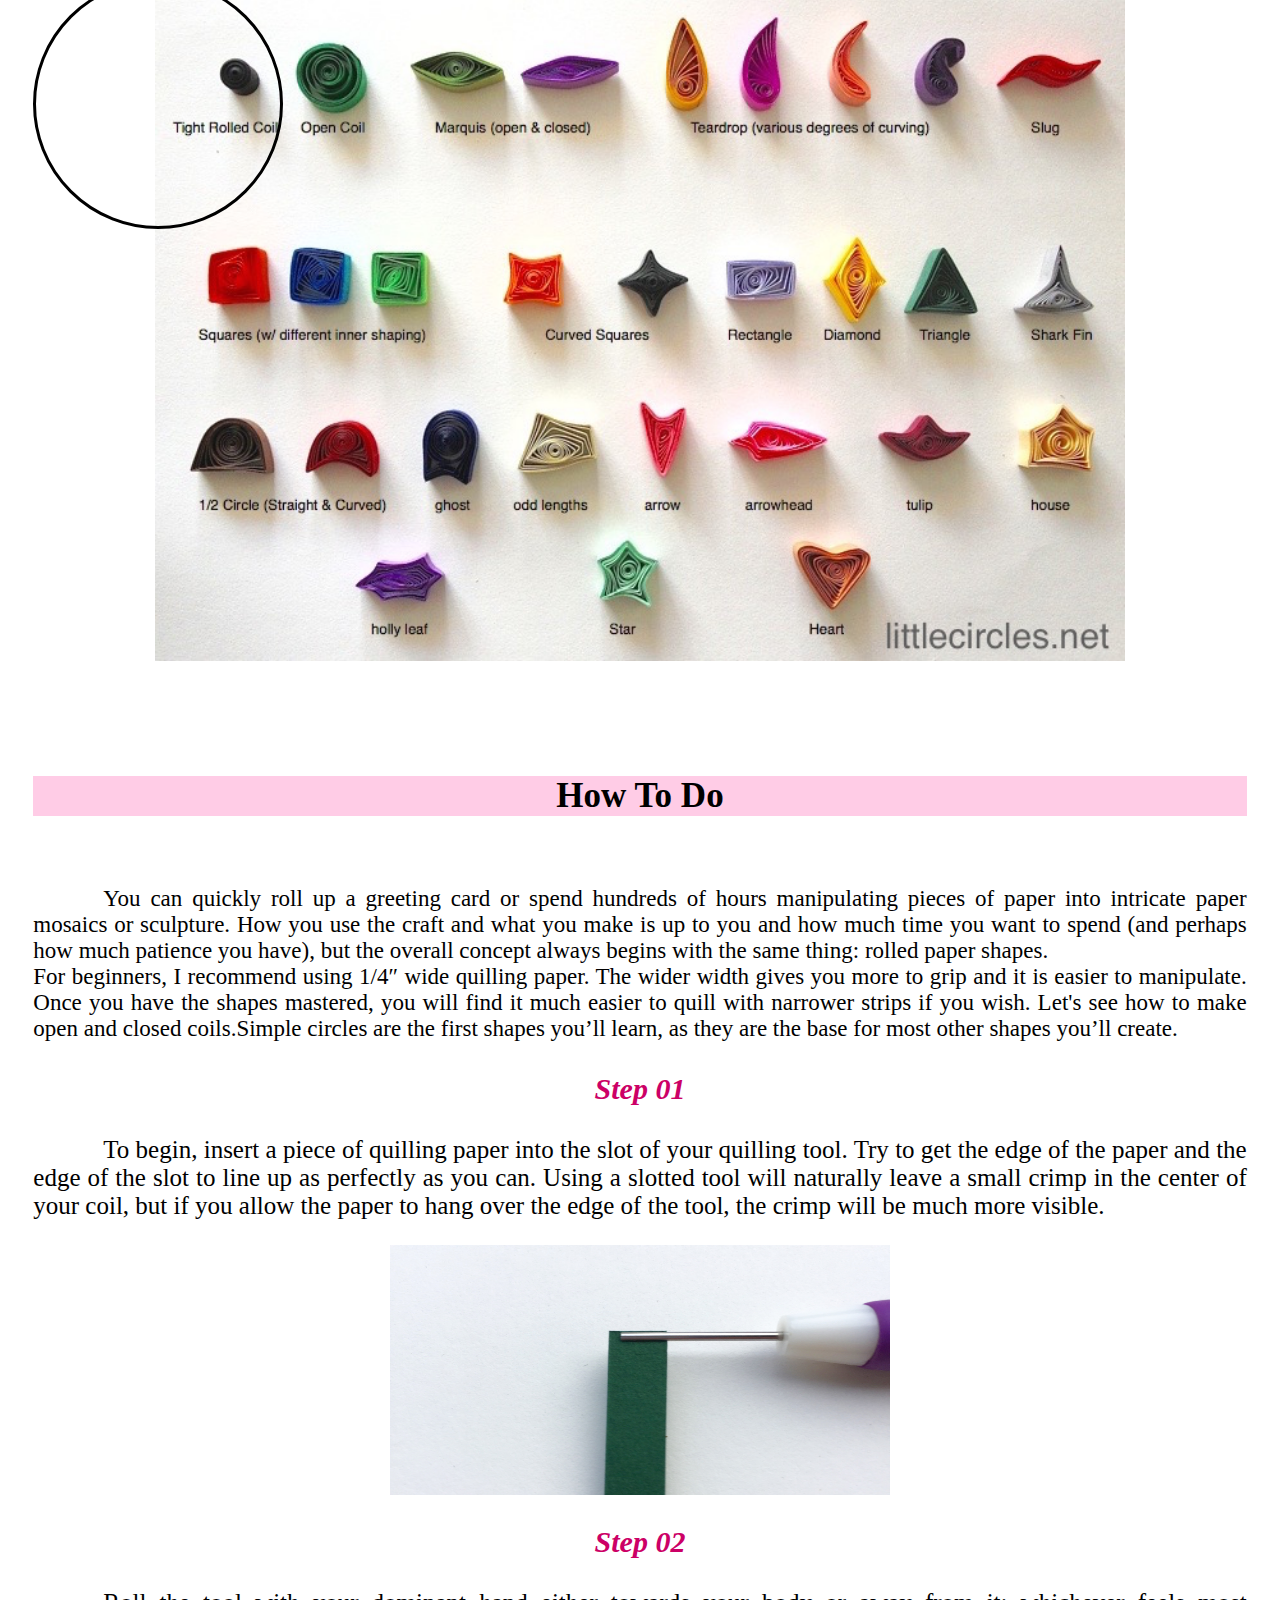
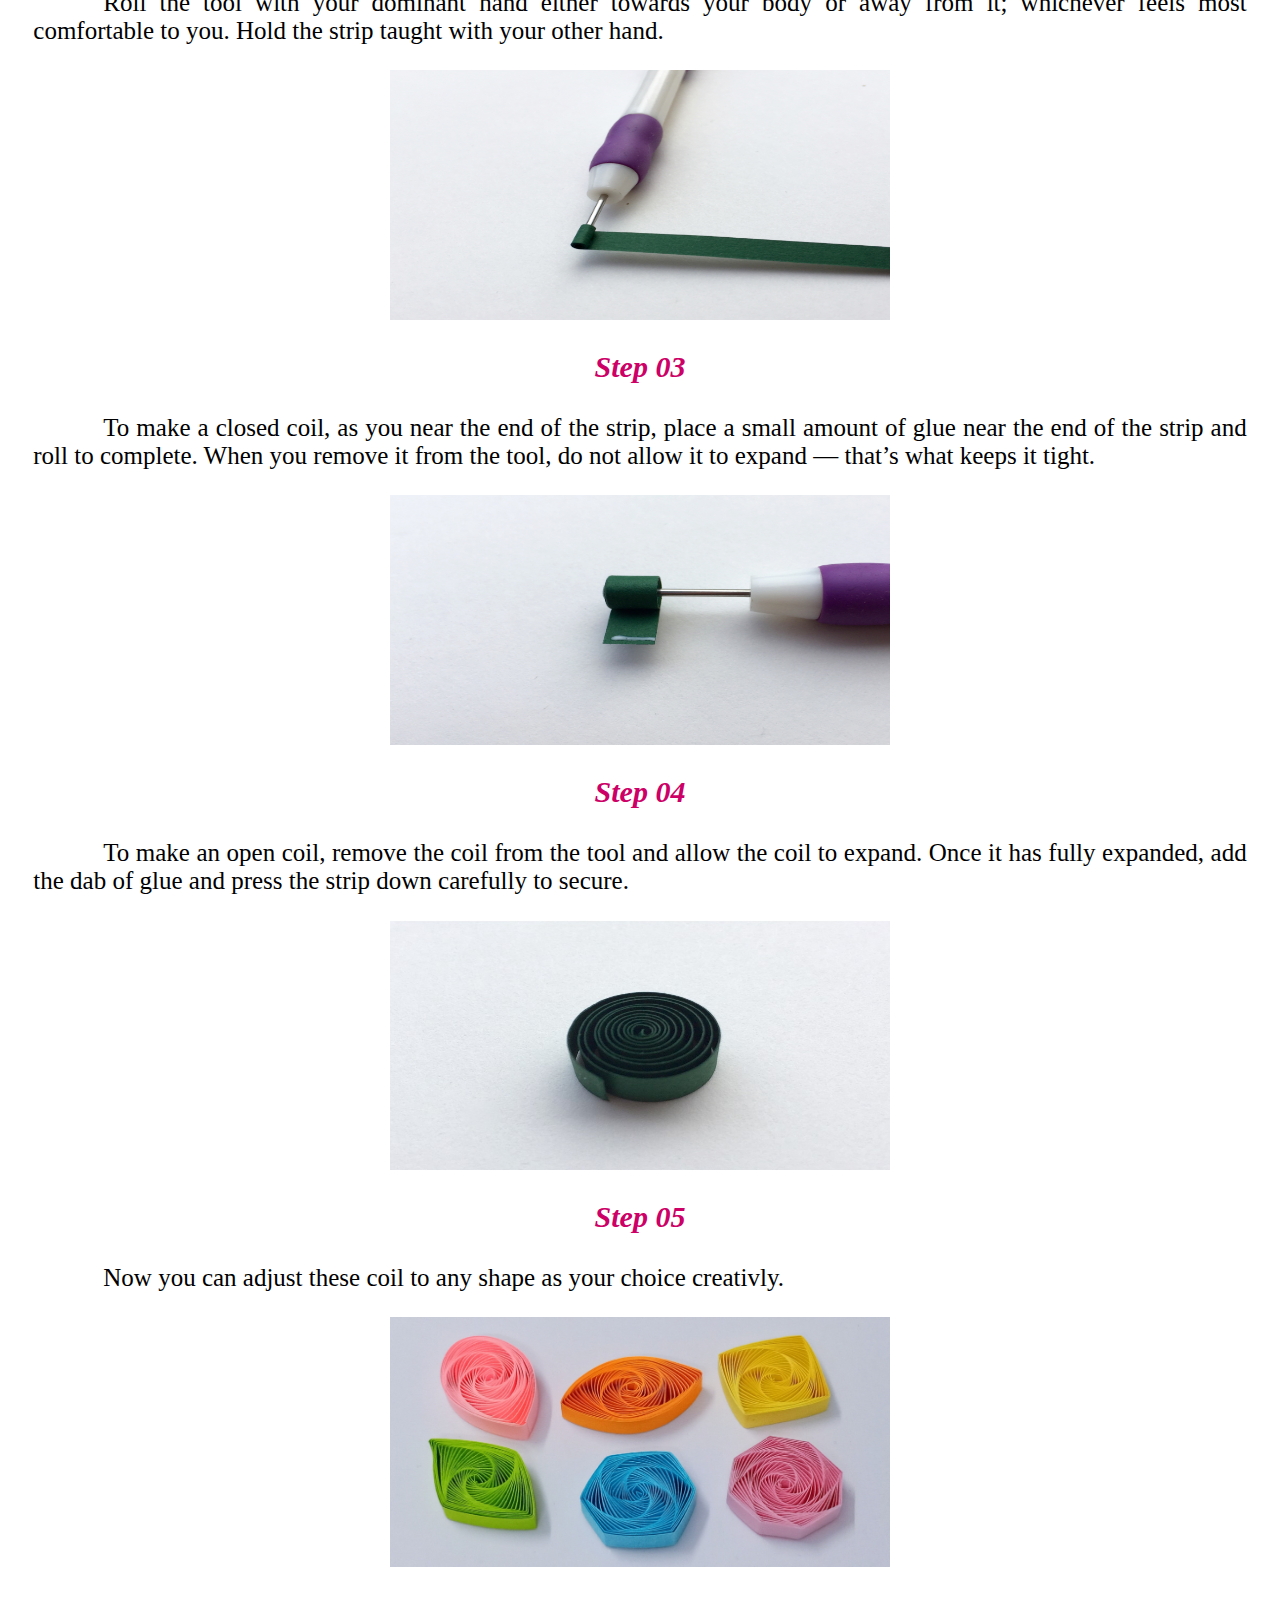
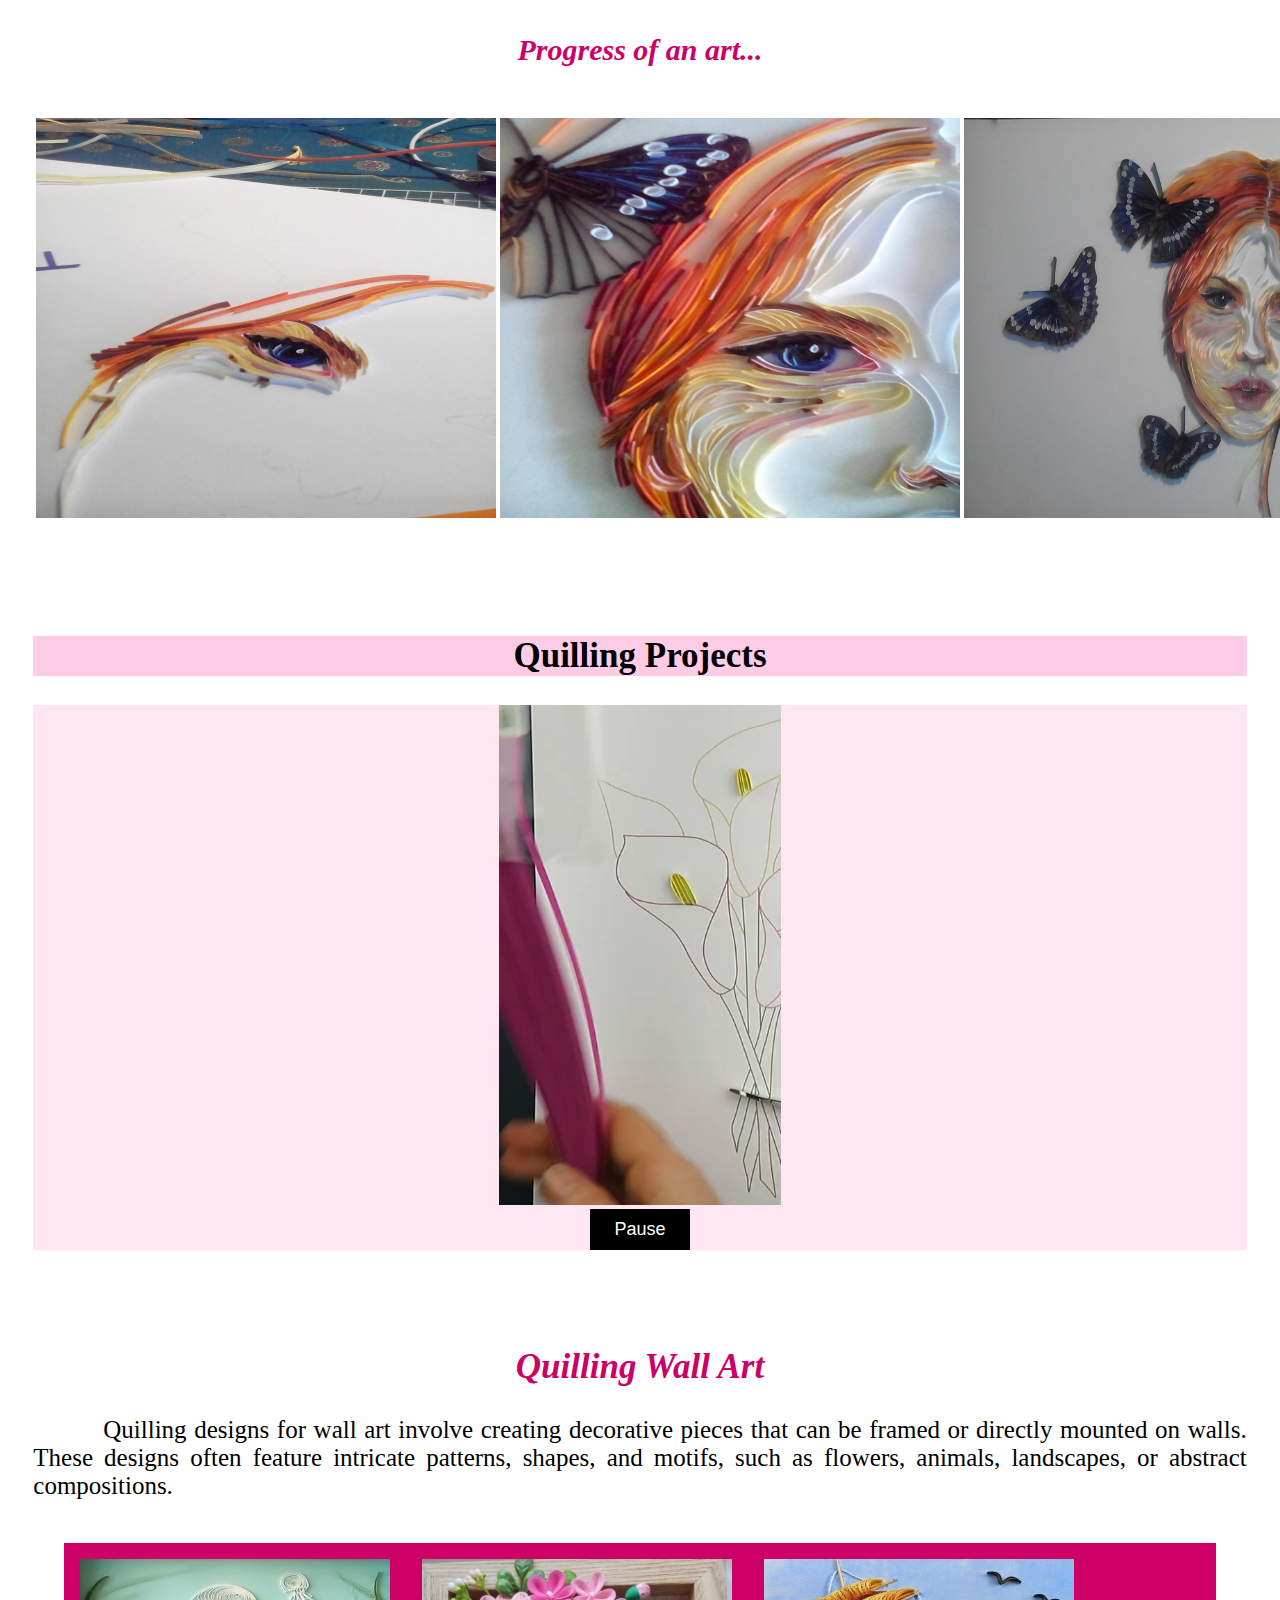
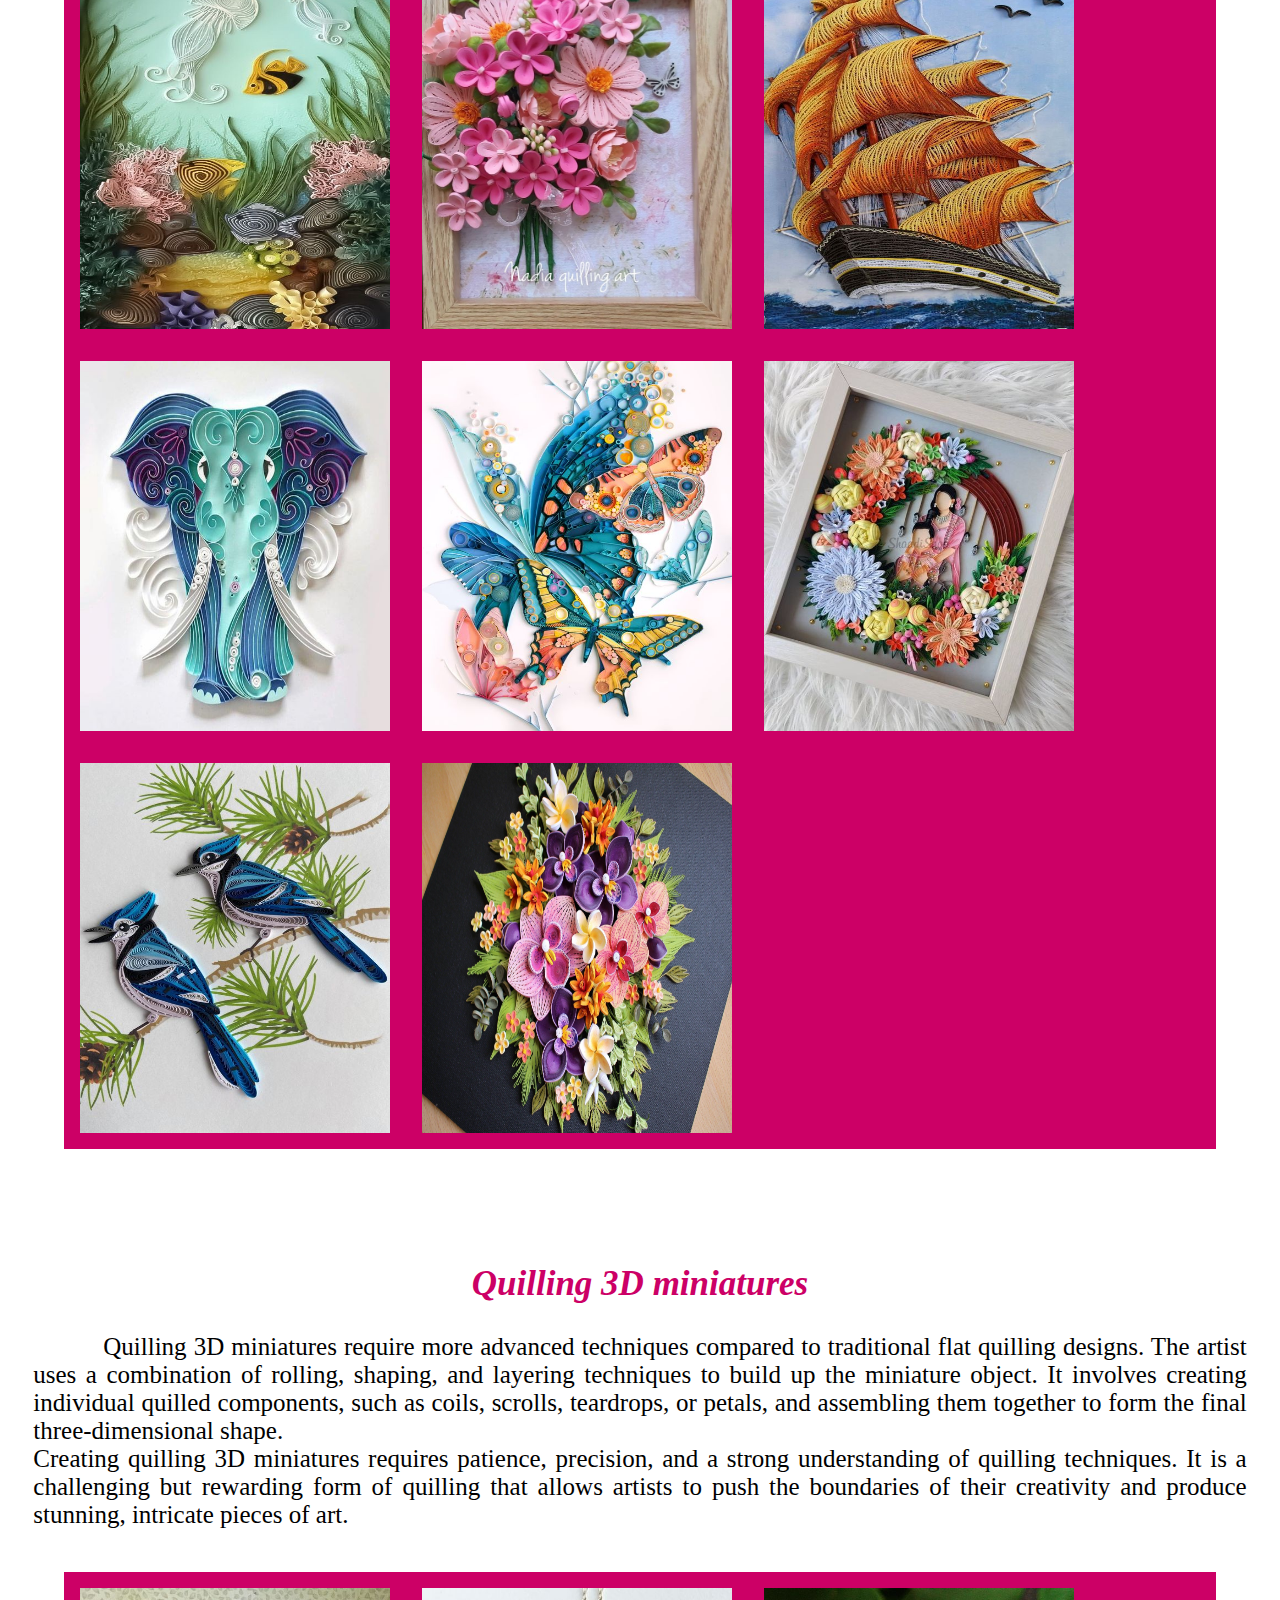
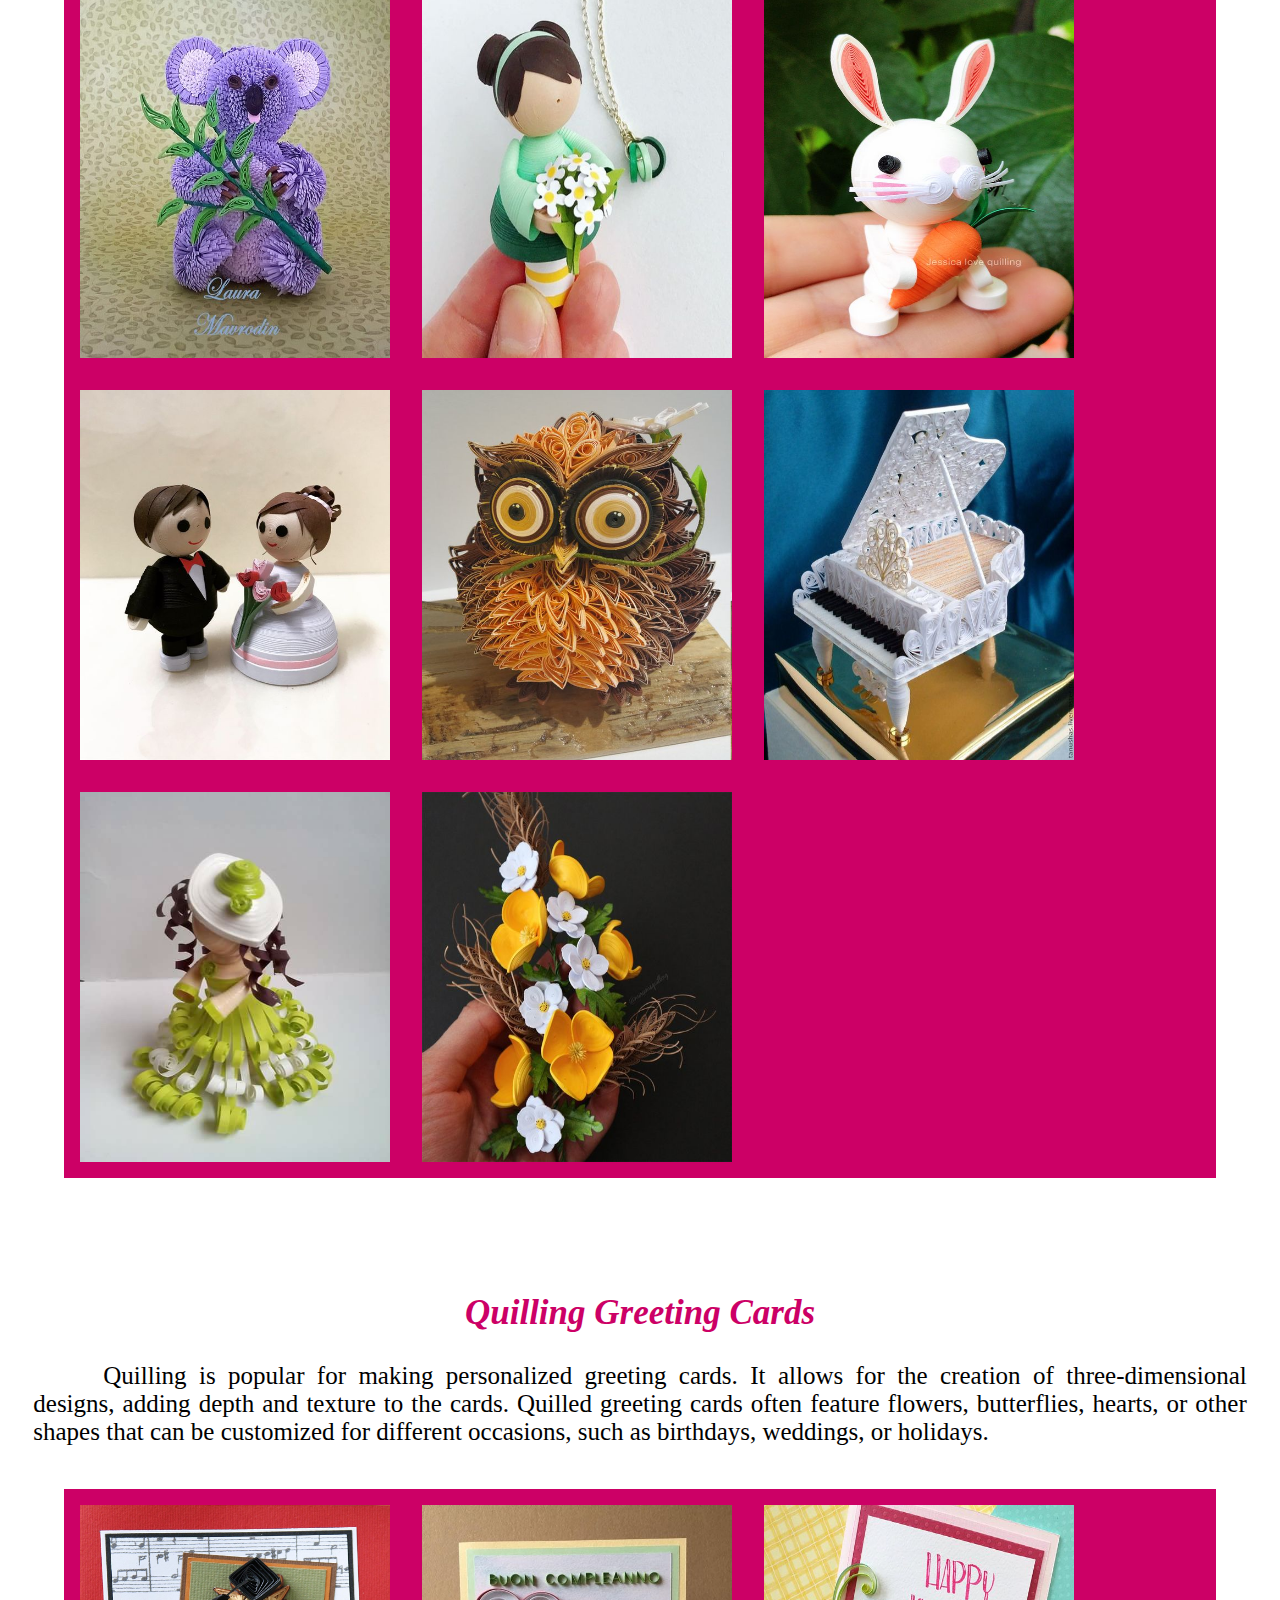
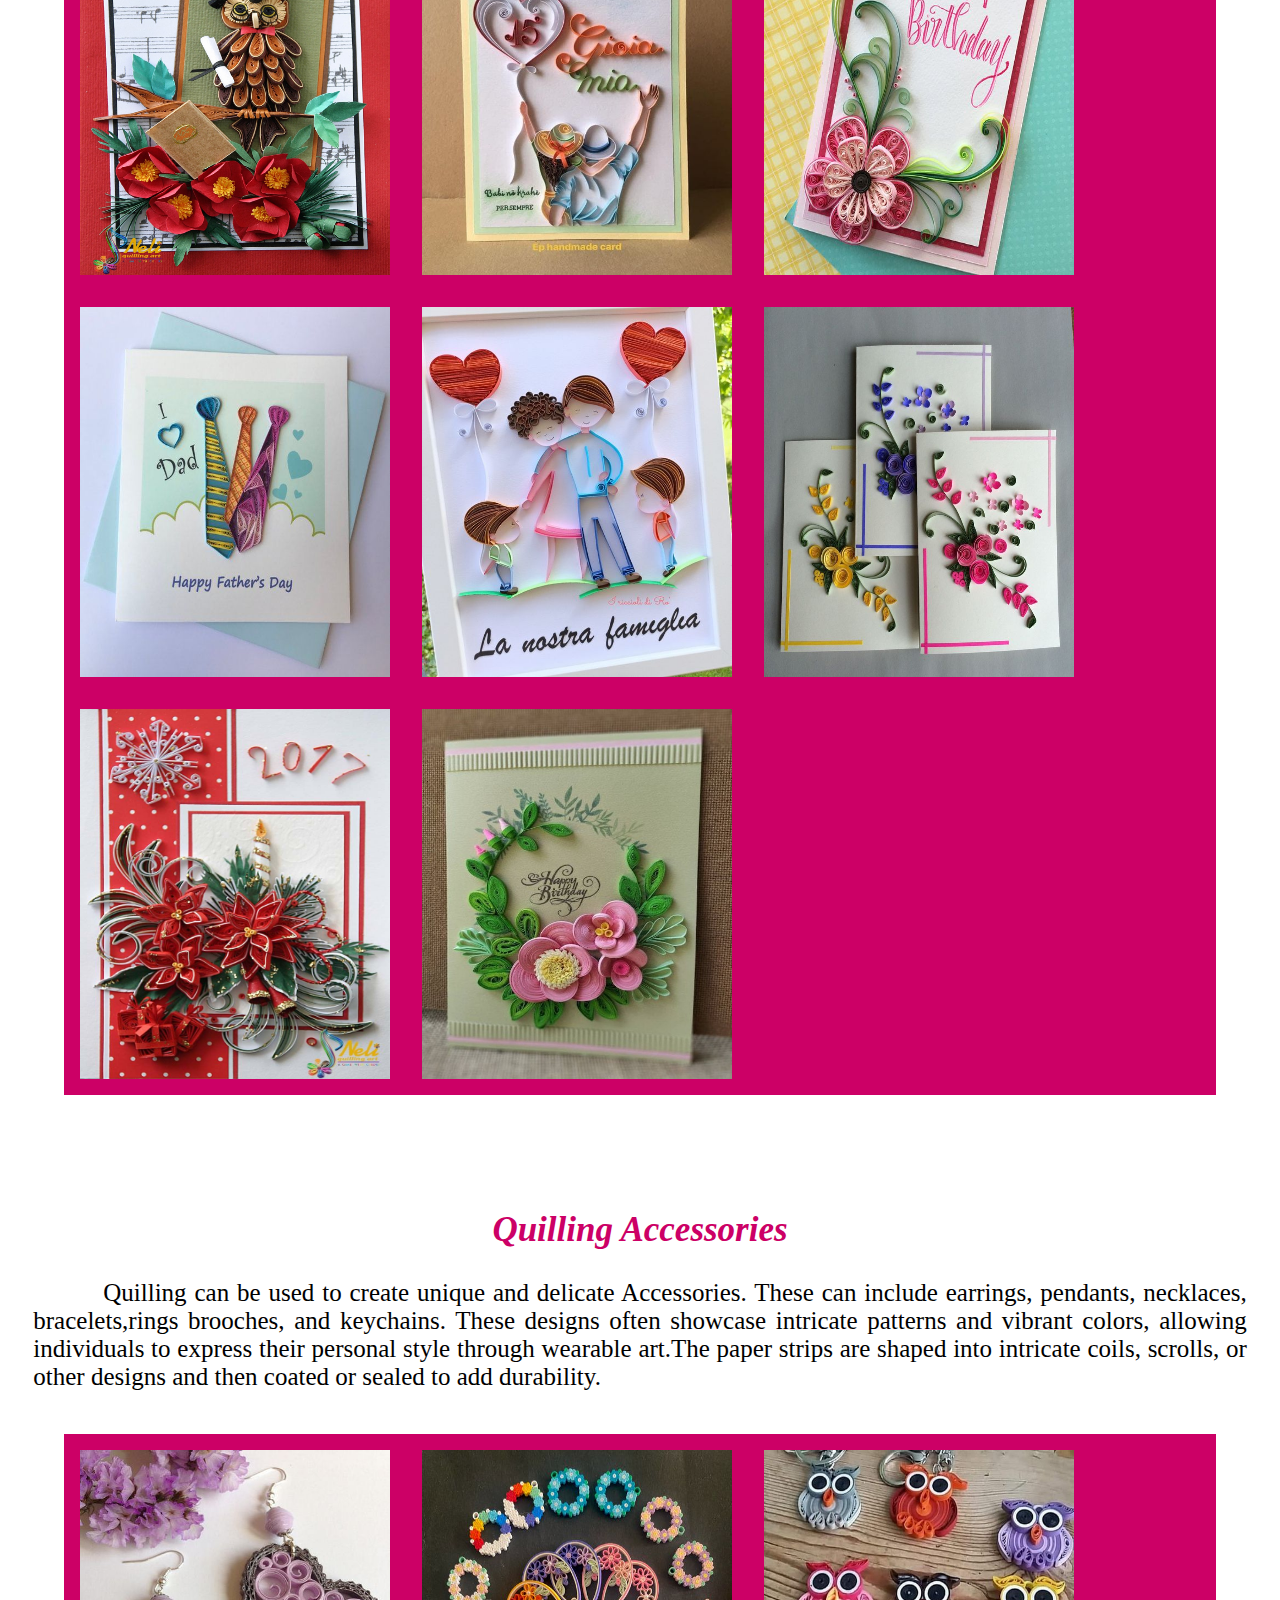
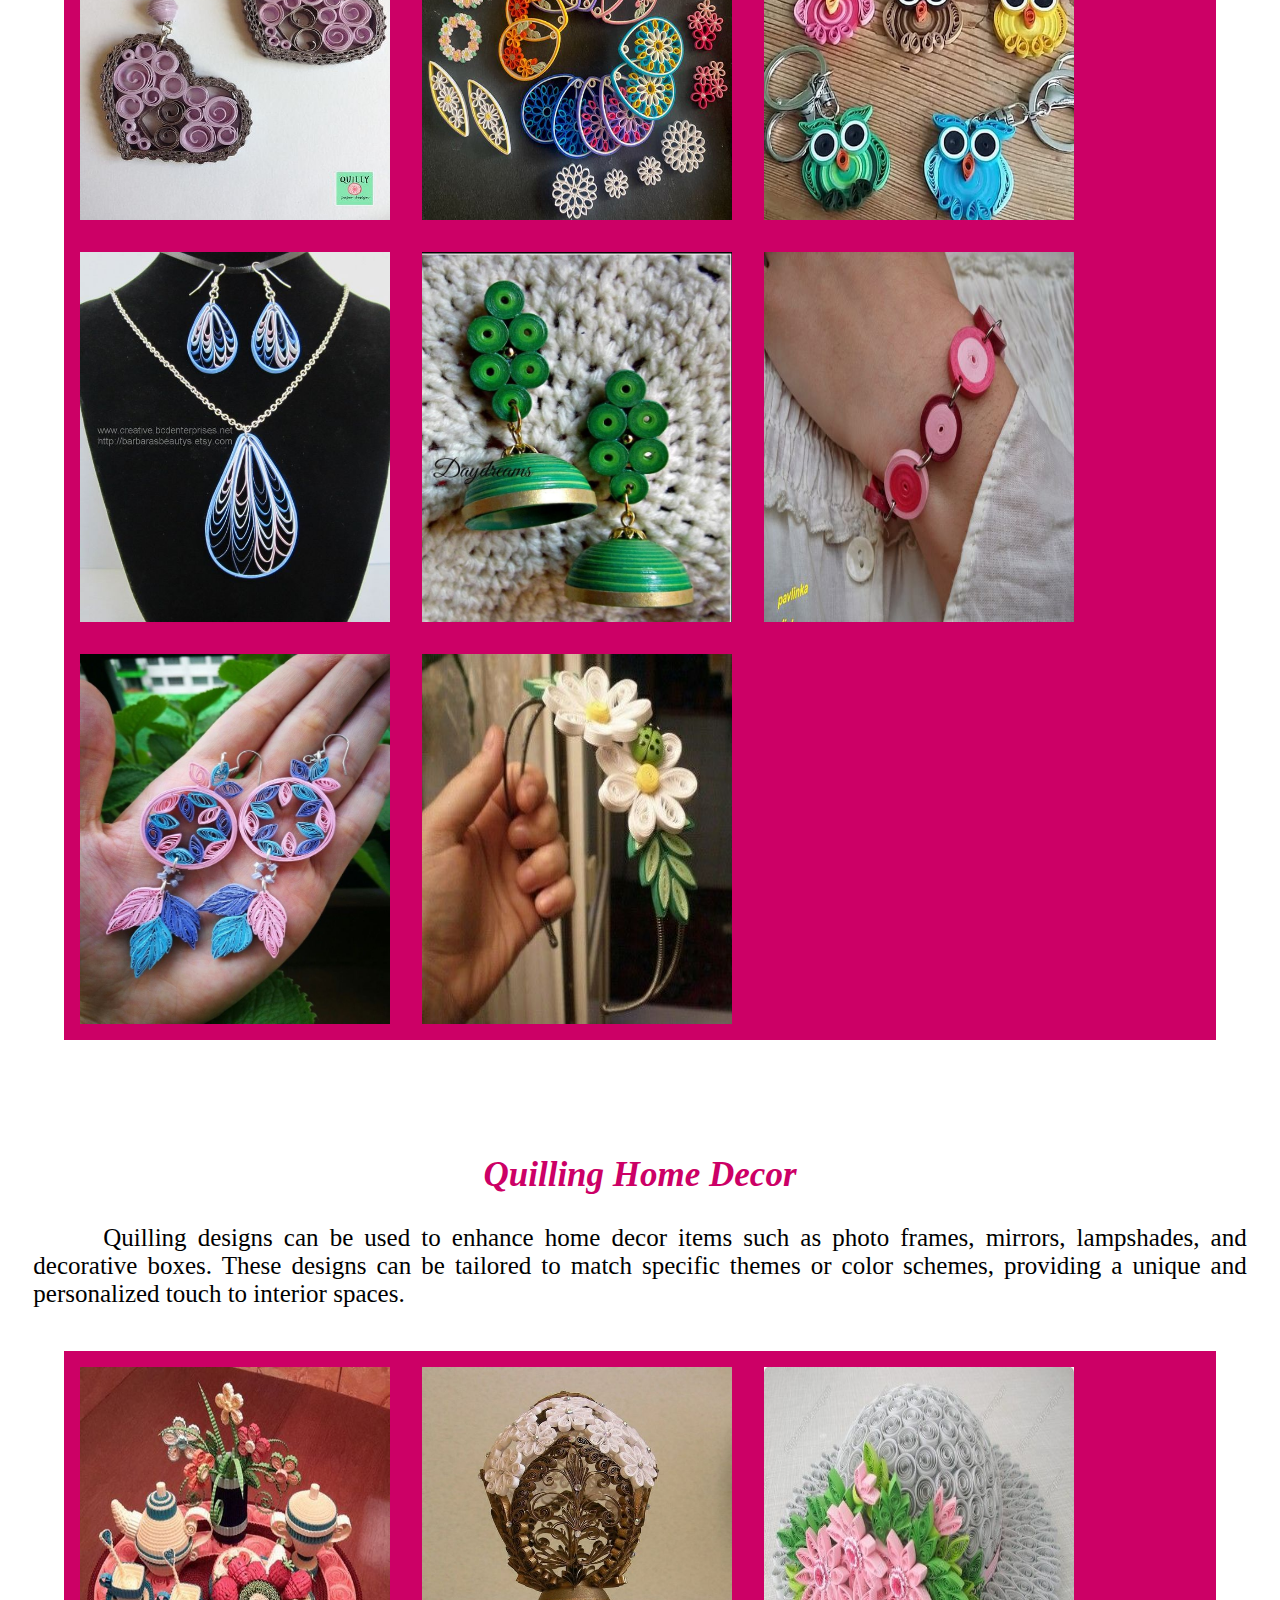
==== commit 93a9e434: "Add files via upload" ====
--- a/index.html
+++ b/index.html
@@ -57,11 +57,12 @@
 <ul class="topnav">
   <li>  &nbsp;&nbsp;&nbsp;&nbsp;&nbsp;&nbsp;&nbsp;&nbsp;  <img src="22.jpg" height="58px" width="60px" alt="logo of quilling">  &nbsp;&nbsp;&nbsp;&nbsp;&nbsp;  </a></li>
 
+  <!-- swith to sidebar-->
   <button class="w3-button w3-pink w3-xlarge" onclick="w3_open()">☰</button>
 
-  <a href="login.html" style="height:56px; color:#cc0066;"><b>Login </b></a>
-
+  <!-- switch to dark mode -->
   <button onclick="myFunction()" style="height:56px; background-color: white; color: #e60073;" class="w3-button w3-black w3-round-large"><b>Dark<br>Mode</b></button>
+
   <li><a href="#section5">About Us</a></li>
   <li><a href="#section4">Quilling Projects</a></li>
   <li><a href="#section3">How To Do</a></li>
@@ -173,7 +174,7 @@
 
 
 
-
+  <!-- Dessription with read more button -->
   <p id="p2">In a world where colors danced on the tips of fingers and imagination took flight, there was an art form unlike any other. It was the art of paper quilling, where thin strips of paper became vessels for creativity and self-expression.In the hands of an artist, a blank canvas transformed into a realm of possibilities. The artist would delicately select vibrant paper strips, each one holding a promise of beauty. With nimble fingers and a steady touch, they would roll the paper, coaxing it into intricate coils and graceful scrolls.<br><br>As the quilled shapes multiplied, a tapestry of color and form emerged. The artist would carefully arrange the quilled elements, harmonizing them into a symphony of shapes and patterns. Flowers bloomed, their petals unfolding with grace and elegance. Butterflies took flight, their delicate wings unfurling in a dance with the air. Landscapes materialized, capturing the essence of nature's beauty in the delicate curves of paper.But paper quilling was not just about the final product; it was a journey of discovery. It required patience, as each coil was meticulously shaped and placed, and perseverance, as mistakes were turned into opportunities for innovation.<span id="dots">...</span><span id="more"> <br><br> When the quilling masterpiece was complete, it radiated with a unique aura. It whispered stories of dedication and passion, inviting viewers to explore its intricate details. Each quilled creation was a testament to the human capacity for transformation, turning ordinary materials into extraordinary works of art.In the hands of an artist, paper quilling became an enchanting dance, a dance that breathed life into paper, that weaved dreams into reality, and that reminded us of the extraordinary beauty that could be found in the simplest of materials.</span><button onclick="FunctionRead()" id="myBtn" style="height:35px; width: 100px; background-color:#ffe6f2; color: black;">Read more</button> </p>
 
 
@@ -181,6 +182,7 @@
   <div id="section1_1">
   <p>&nbsp;</p><br>
   <h2 id="h2_3">History</h2>
+  <!-- an iframe -->
   <center><iframe src="History.pdf#toolbar=0" width="80%" height="450px"></iframe></center><br><br>
   </div>
 </div>
@@ -493,12 +495,14 @@
 
 </div>
 <br><br><br>
+
+<!-- Subscriber forn -->
 <hr class="new">
 <br><br><br>
 <div class="container_form">
   <img src="back1.jpg" id="img_form" style="width: 75%;">
     <div class="topleft" style=" width:94%;">
-      <br>
+      
 
       <h2>Subscribe Our Monthly Quilling Magazine...</h2><br>
 
@@ -539,7 +543,7 @@
 </div>
 
 
-
+<!-- about us -->
 <div id="section5">
   <p>&nbsp;</p><br>
   <h2 id="h2_1">About Us</h2><br>
@@ -554,6 +558,7 @@
 </div></center>
 
 
+<!--footer-->
 
 <div class="footer">
   <br>
